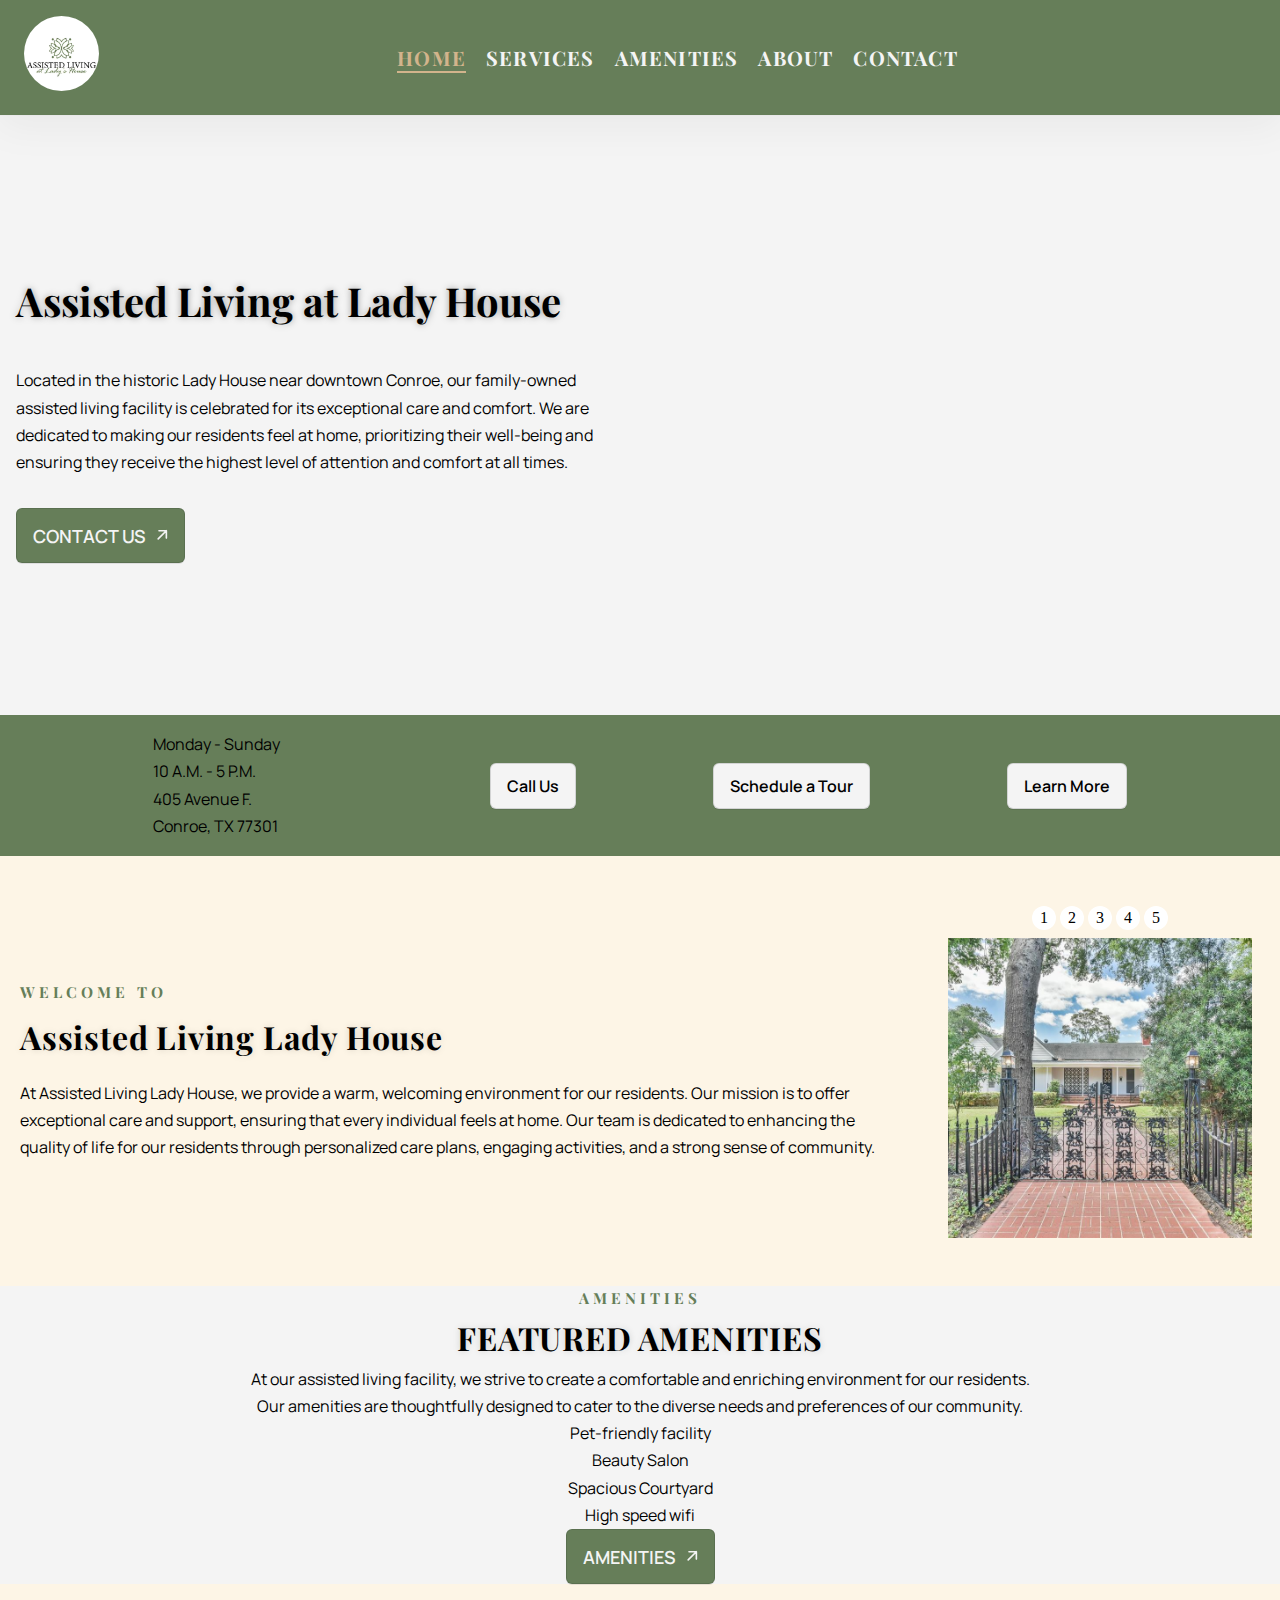
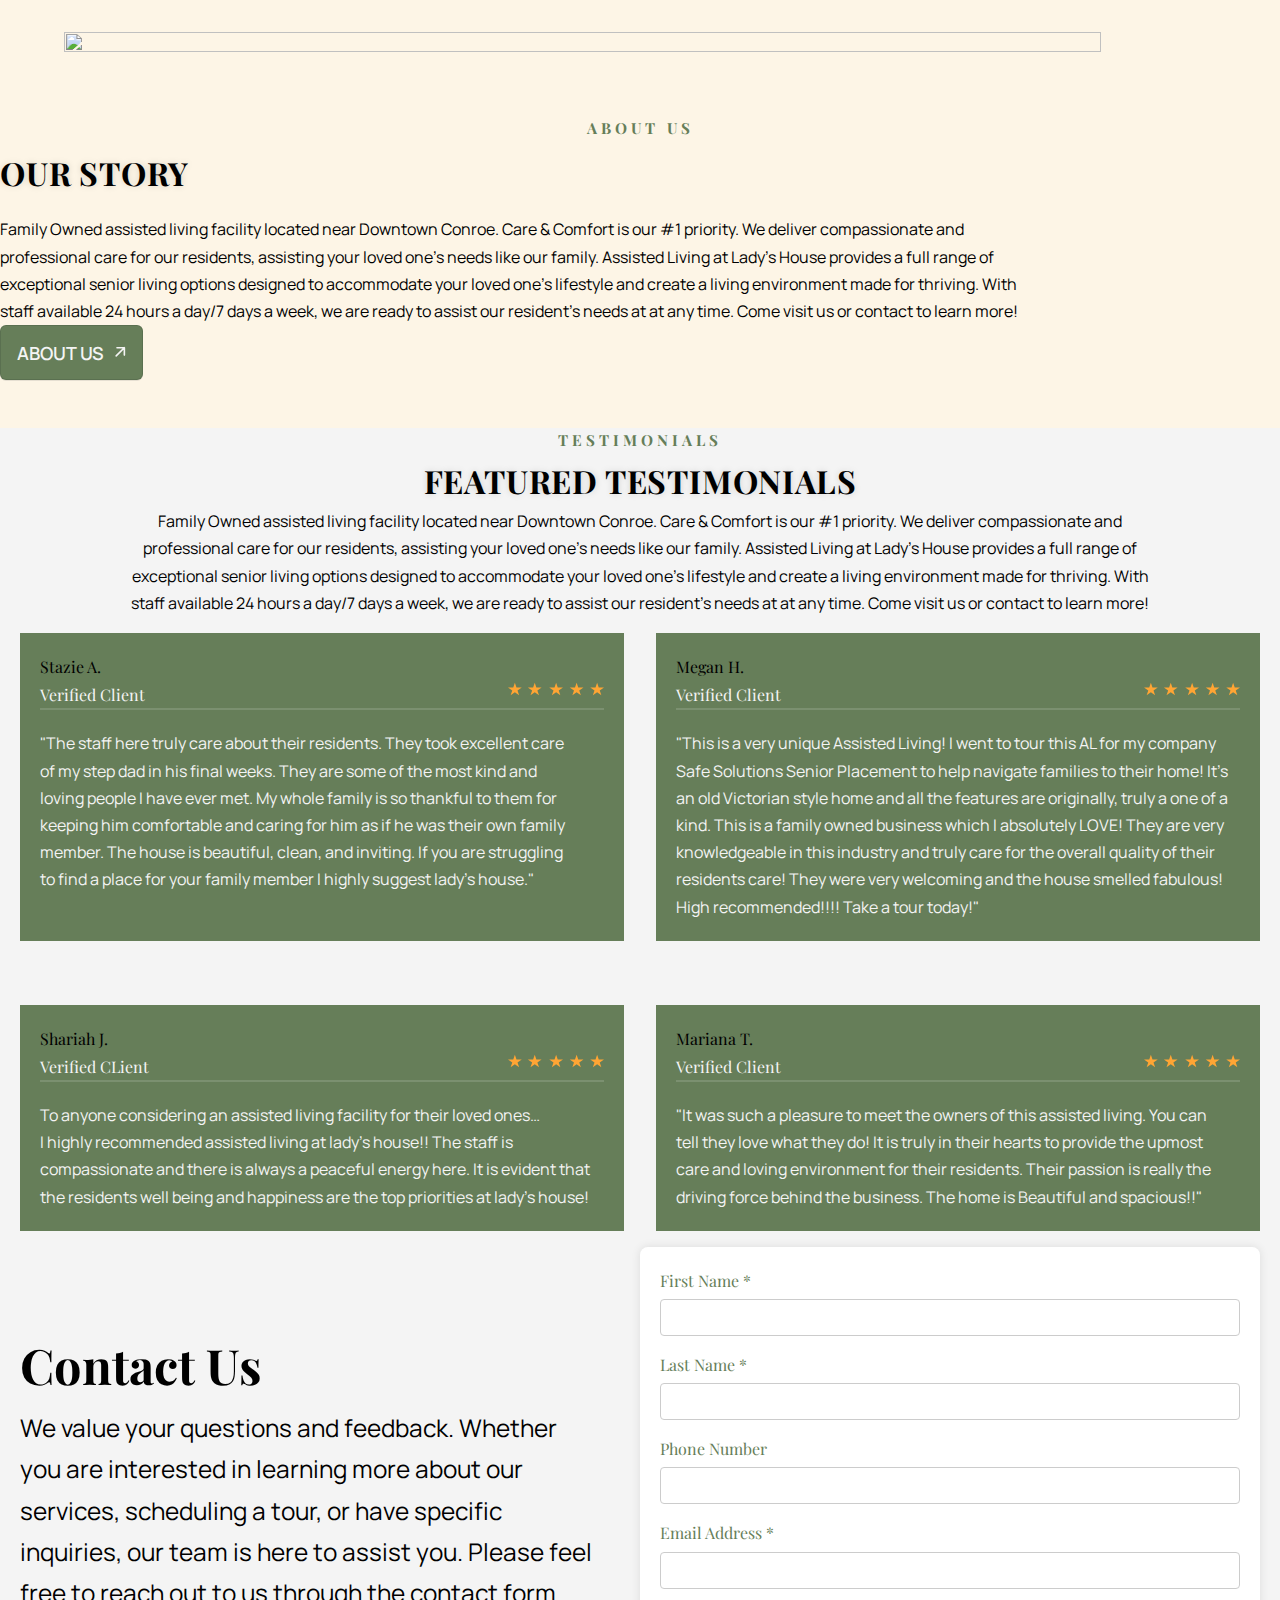
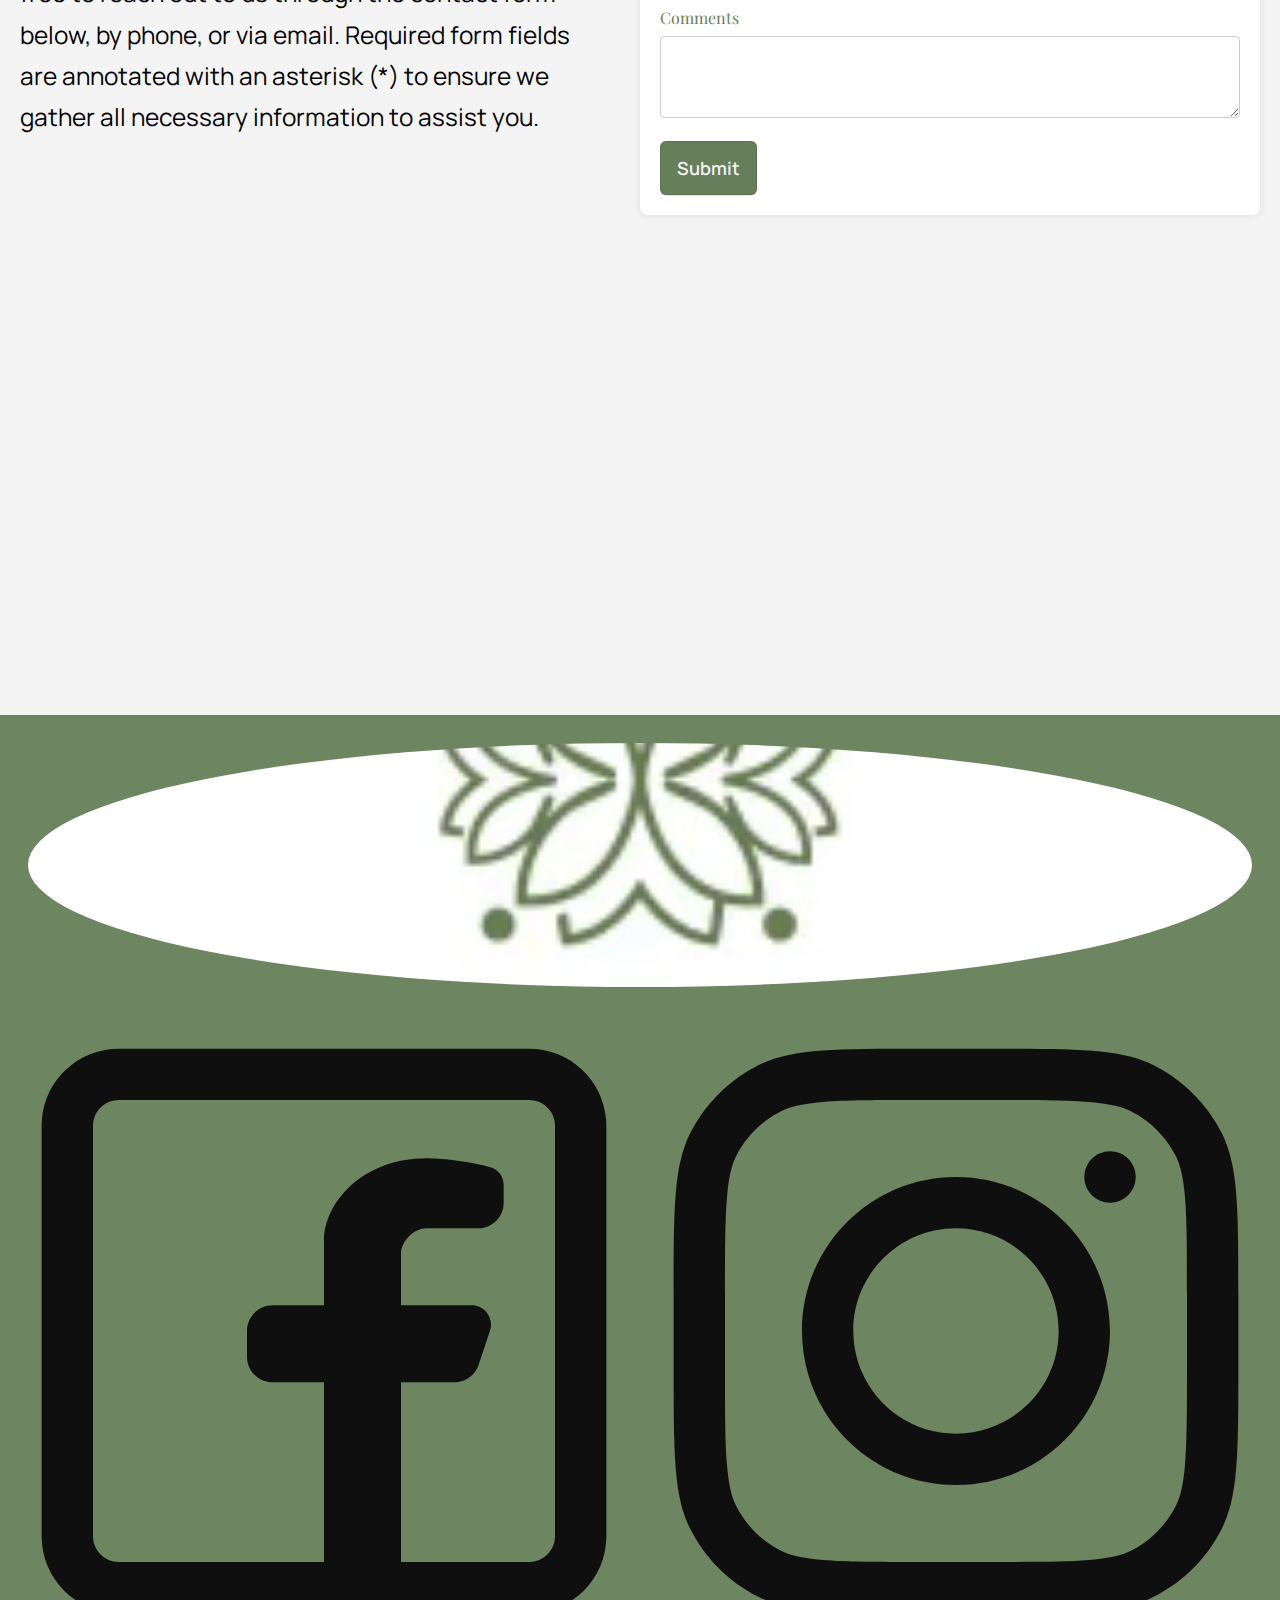
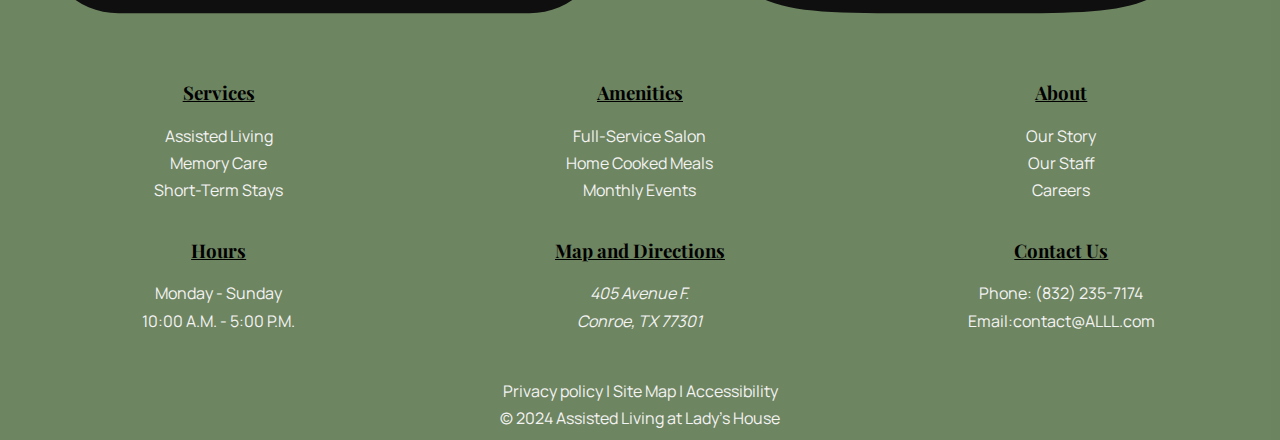
==== index.html @ 0edd3586 "Add files via upload" ====
<!DOCTYPE html>
<html lang="en">

<head>
  <meta charset="UTF-8">
  <meta name="viewport" content="width=device-width, initial-scale=1.0">
  <meta name="description" content="Family Owned assisted living facility located near Downtown Conroe. Care & Comfort is our #1 priority. We deliver compassionate and professional care for our residents, assisting your loved one’s needs like our family. Assisted Living at Lady's House provides a full range of exceptional senior living options designed to accommodate your loved one's lifestyle and create a living environment made for thriving. With staff available 24 hours a day/7 days a week, we are ready to assist our resident's needs at at any time. Come visit us or contact to learn more!">
  <link rel="preconnect" href="https://fonts.googleapis.com">
  <link rel="preconnect" href="https://fonts.gstatic.com" crossorigin>
  <link href="https://fonts.googleapis.com/css2?family=DM+Sans:ital,opsz,wght@0,9..40,100..1000;1,9..40,100..1000&family=Manrope:wght@200..800&family=Playfair+Display:ital,wght@0,400..900;1,400..900&display=swap" rel="stylesheet">
  <link rel="stylesheet" href="style.css">
  <link rel="stylesheet" href="global.css">
  <link rel="shortcut icon" href="assets/IMG_1735.ico" type="image/x-icon">
  <script src="src/script.js" defer></script>
  <title>Assisted Living Lady House</title>
</head>

<body>
  <header class="header">
    <nav class="navbar">
      <a href="#" class="nav-logo">
        <img src="assets/images/IMG_1735.png" alt="#" height="45" width="50">
      </a>
      <ul class="nav-menu">
        <li class="nav-item">
          <a href="#" class="nav-link current-link">HOME</a>
        </li>
        <li class="nav-item">
          <a href="services.html" class="nav-link">SERVICES</a>
        </li>
        <li class="nav-item">
          <a href="#" class="nav-link">AMENITIES</a>
        </li>
        <li class="nav-item">
          <a href="#" class="nav-link">ABOUT</a>
        </li>
        <li class="nav-item">
          <a href="#" class="nav-link">CONTACT</a>
        </li>
      </ul>
      <div class="button-container">
        <!-- <button class="night-mode-toggle-button" name="night mode toggle button">
          <svg width="28px" height="28px" viewBox="0 0 24 24" fill="none" xmlns="http://www.w3.org/2000/svg">
            <path class="svg-night svg-day" d="M3.32031 11.6835C3.32031 16.6541 7.34975 20.6835 12.3203 20.6835C16.1075 20.6835 19.3483 18.3443 20.6768 15.032C19.6402 15.4486 18.5059 15.6834 17.3203 15.6834C12.3497 15.6834 8.32031 11.654 8.32031 6.68342C8.32031 5.50338 8.55165 4.36259 8.96453 3.32996C5.65605 4.66028 3.32031 7.89912 3.32031 11.6835Z" stroke="#000000" stroke-width="2" stroke-linecap="round" stroke-linejoin="round" />
          </svg>
        </button> -->
        <div class="hamburger">
          <span class="bar"></span>
          <span class="bar"></span>
          <span class="bar"></span>
        </div>
      </div>
    </nav>
  </header>

  <section id="hero">
    <div class="content-container">
      <h1 class="text-shadow-drop-center">Assisted Living at Lady House</h1>
      <p>Located in the historic Lady House near downtown Conroe, our family-owned assisted living facility is celebrated for its exceptional care and comfort. We are dedicated to making our residents feel at home, prioritizing their well-being and ensuring they receive the highest level of attention and comfort at all times.</p>
      <a href="#" class="button">CONTACT US
        <svg id="arrow-up-right" width="18" height="18" viewBox="0 0 16 22" fill="none" xmlns="http://www.w3.org/2000/svg" stroke="#f4f4f4">
        <path d="M7 17L17 7M17 7H8M17 7V16" stroke="#f4f4f4" stroke-width="2" stroke-linecap="round" stroke-linejoin="round"/>
        </svg>
      </a>
    </div>
  </section>

  <div class="quick-connect">
    <ul>
      <li>
        <p>Monday - Sunday</p>
        <p>10 A.M. - 5 P.M.</p>
        <p>405 Avenue F. Conroe, TX 77301</p>
      </li>
      <li><a href="#" class="quick-connect-button">Call Us</a></li>
      <li><a href="#" class="quick-connect-button">Schedule a Tour</a></li>
      <li><a href="#" class="quick-connect-button">Learn More</a></li>
    </ul>
  </div>

  <main>

    <div class="services-section-container">

      <section class="services-section section-spacing">
        <div class="services-section-flex-container">
          <div class="flex-child">
            <div class="small-topper-left">WELCOME TO</div>
            <h1 class="heading-word-spacing">Assisted Living Lady House</h1>
            <p>At Assisted Living Lady House, we provide a warm, welcoming environment for our residents. Our mission is to offer exceptional care and support, ensuring that every individual feels at home. Our team is dedicated to enhancing the quality of life for our residents through personalized care plans, engaging activities, and a strong sense of community.</p>
          </div>
          <div class="slider">
  
            <a href="#slide-1">1</a>
            <a href="#slide-2">2</a>
            <a href="#slide-3">3</a>
            <a href="#slide-4">4</a>
            <a href="#slide-5">5</a>
          
            <div class="slides">
              <div id="slide-1">
                <img class="flex-child" src="assets/images/front-gate.png" alt="" srcset="" class="placeholder-image">
              </div>
              <div id="slide-2">
                <img class="flex-child" src="assets/images/master bed.png" alt="" srcset="" class="placeholder-image">
              
              </div>
              <div id="slide-3">
                <img class="flex-child" src="assets/images/2024-05-15 (1).jpg" alt="" srcset="" class="placeholder-image">
              </div>
              <div id="slide-4">
                <img src="assets/images/2024-05-15.jpg" alt="" srcset="">
              </div>
              <div id="slide-5">
                <img class="flex-child" src="assets/images/2024-05-15 (2).jpg" alt="" srcset="" class="placeholder-image">
              </div>
            </div>
          </div>
          
        <!-- <img class="flex-child" src="assets/images/front-gate.png" alt="" srcset="" class="placeholder-image"> -->
      </div>
      </section>

      <section class="amenities-section section-spacing">
        <!-- <img src="https://fakeimg.pl/300x200?font=bebas" alt="" srcset="" class="placeholder-image"> -->
        <h3 class="small-topper-center">AMENITIES</h3>
        <h1 class="heading-word-spacing">FEATURED AMENITIES</h1>
        <p>At our assisted living facility, we strive to create a comfortable and enriching environment for our residents. Our amenities are thoughtfully designed to cater to the diverse needs and preferences of our community.</p>
        <ul>
          <li><a href="#">Pet-friendly facility</a></li>
          <li><a href="#">Beauty Salon</a></li>
          <li><a href="#">Spacious Courtyard</a></li>
          <li><a href="#">High speed wifi</a></li>
        </ul>
        <a href="#" class="button">AMENITIES
          <svg id="arrow-up-right" width="18" height="18" viewBox="0 0 16 22" fill="none" xmlns="http://www.w3.org/2000/svg" stroke="#f4f4f4">
          <path d="M7 17L17 7M17 7H8M17 7V16" stroke="#f4f4f4" stroke-width="2" stroke-linecap="round" stroke-linejoin="round"/>
          </svg>
        </a>
      </section>

      <section class="services-section section-spacing">
        <img src="https://fakeimg.pl/300x200?font=bebas" alt="" srcset="" class="placeholder-image">
        <h3 class="small-topper-center">ABOUT US</h3>
        <h1 class="heading-word-spacing">OUR STORY</h1>
        <p class="hero-text-left">Family Owned assisted living facility located near Downtown Conroe. Care & Comfort is our #1 priority. We deliver compassionate and professional care for our residents, assisting your loved one’s needs like our family. Assisted Living at Lady's House provides a full range of exceptional senior living options designed to accommodate your loved one's lifestyle and create a living environment made for thriving. With staff available 24 hours a day/7 days a week, we are ready to assist our resident's needs at at any time. Come visit us or contact to learn more!</p>
        <a href="#" class="button">ABOUT US
          <svg id="arrow-up-right" width="18" height="18" viewBox="0 0 16 22" fill="none" xmlns="http://www.w3.org/2000/svg" stroke="#f4f4f4">
          <path d="M7 17L17 7M17 7H8M17 7V16" stroke="#f4f4f4" stroke-width="2" stroke-linecap="round" stroke-linejoin="round"/>
          </svg>
        </a>
      </section>

      <section class="testimonial-section section-spacing">
        <h3 class="small-topper-center">TESTIMONIALS</h3>
        <h1 class="heading-word-spacing">FEATURED TESTIMONIALS</h1>
        <p class="hero-text-left">Family Owned assisted living facility located near Downtown Conroe. Care & Comfort is our #1 priority. We deliver compassionate and professional care for our residents, assisting your loved one’s needs like our family. Assisted Living at Lady's House provides a full range of exceptional senior living options designed to accommodate your loved one's lifestyle and create a living environment made for thriving. With staff available 24 hours a day/7 days a week, we are ready to assist our resident's needs at at any time. Come visit us or contact to learn more!</p>

        <div class="testimonial-card-container">

          <div class="testimonial-card">
            <span class="name">Stazie A.</span>
            <div class="member-score">
              <span class="member">Verified Client</span>
              <svg class="five-stars" xmlns="http://www.w3.org/2000/svg" viewBox="0 0 89 11.71" height="16" width="96" fill="#ffa534">

                <polygon class="cls-1" points="6.37 0 7.88 4.47 12.75 4.47 8.81 7.23 10.31 11.71 6.37 8.94 2.43 11.71 3.94 7.23 0 4.47 4.87 4.47 6.37 0" />
                <polygon class="cls-1" points="82.62 0 84.13 4.47 89 4.47 85.06 7.23 86.56 11.71 82.62 8.94 78.68 11.71 80.19 7.23 76.25 4.47 81.12 4.47 82.62 0" />
                <polygon class="cls-1" points="63.62 0 65.12 4.47 69.99 4.47 66.05 7.23 67.56 11.71 63.62 8.94 59.68 11.71 61.18 7.23 57.24 4.47 62.11 4.47 63.62 0" />
                <polygon class="cls-1" points="44.61 0 46.12 4.47 50.98 4.47 47.05 7.23 48.55 11.71 44.61 8.94 40.67 11.71 42.18 7.23 38.24 4.47 43.11 4.47 44.61 0" />
                <polygon class="cls-1" points="24.8 0 26.3 4.47 31.17 4.47 27.23 7.23 28.74 11.71 24.8 8.94 20.86 11.71 22.36 7.23 18.43 4.47 23.29 4.47 24.8 0" />
              </svg>
            </div>
            <p class="testimonial">"The staff here truly care about their residents. They took excellent care of my step dad in his final weeks. They are some of the most kind and loving people I have ever met. My whole family is so thankful to them for keeping him comfortable and caring for him as if he was their own family member. The house is beautiful, clean, and inviting. If you are struggling to find a place for your family member I highly suggest lady’s house."</p>
          </div>

          <div class="testimonial-card">
            <span class="name">Megan H.</span>
            <div class="member-score">
              <span class="member">Verified Client</span>
              <svg class="five-stars" xmlns="http://www.w3.org/2000/svg" viewBox="0 0 89 11.71" height="16" width="96" fill="#ffa534">

                <polygon class="cls-1" points="6.37 0 7.88 4.47 12.75 4.47 8.81 7.23 10.31 11.71 6.37 8.94 2.43 11.71 3.94 7.23 0 4.47 4.87 4.47 6.37 0" />
                <polygon class="cls-1" points="82.62 0 84.13 4.47 89 4.47 85.06 7.23 86.56 11.71 82.62 8.94 78.68 11.71 80.19 7.23 76.25 4.47 81.12 4.47 82.62 0" />
                <polygon class="cls-1" points="63.62 0 65.12 4.47 69.99 4.47 66.05 7.23 67.56 11.71 63.62 8.94 59.68 11.71 61.18 7.23 57.24 4.47 62.11 4.47 63.62 0" />
                <polygon class="cls-1" points="44.61 0 46.12 4.47 50.98 4.47 47.05 7.23 48.55 11.71 44.61 8.94 40.67 11.71 42.18 7.23 38.24 4.47 43.11 4.47 44.61 0" />
                <polygon class="cls-1" points="24.8 0 26.3 4.47 31.17 4.47 27.23 7.23 28.74 11.71 24.8 8.94 20.86 11.71 22.36 7.23 18.43 4.47 23.29 4.47 24.8 0" />
              </svg>
            </div>
            <p class="testimonial">"This is a very unique Assisted Living! I went to tour this AL for my company Safe Solutions Senior Placement to help navigate families to their home! It's an old Victorian style home and all the features are originally, truly a one of a kind. This is a family owned business which I absolutely LOVE! They are very knowledgeable in this industry and truly care for the overall quality of their residents care! They were very welcoming and the house smelled fabulous! High recommended!!!! Take a tour today!"</p>
          </div>

          <div class="testimonial-card">
            <span class="name">Shariah J.</span>
            <div class="member-score">
              <span class="member">Verified CLient</span>
              <svg class="five-stars" xmlns="http://www.w3.org/2000/svg" viewBox="0 0 89 11.71" height="16" width="96" fill="#ffa534">

                <polygon class="cls-1" points="6.37 0 7.88 4.47 12.75 4.47 8.81 7.23 10.31 11.71 6.37 8.94 2.43 11.71 3.94 7.23 0 4.47 4.87 4.47 6.37 0" />
                <polygon class="cls-1" points="82.62 0 84.13 4.47 89 4.47 85.06 7.23 86.56 11.71 82.62 8.94 78.68 11.71 80.19 7.23 76.25 4.47 81.12 4.47 82.62 0" />
                <polygon class="cls-1" points="63.62 0 65.12 4.47 69.99 4.47 66.05 7.23 67.56 11.71 63.62 8.94 59.68 11.71 61.18 7.23 57.24 4.47 62.11 4.47 63.62 0" />
                <polygon class="cls-1" points="44.61 0 46.12 4.47 50.98 4.47 47.05 7.23 48.55 11.71 44.61 8.94 40.67 11.71 42.18 7.23 38.24 4.47 43.11 4.47 44.61 0" />
                <polygon class="cls-1" points="24.8 0 26.3 4.47 31.17 4.47 27.23 7.23 28.74 11.71 24.8 8.94 20.86 11.71 22.36 7.23 18.43 4.47 23.29 4.47 24.8 0" />
              </svg>
            </div>
            <p class="testimonial">To anyone considering an assisted living facility for their loved ones… I highly recommended assisted living at lady’s house!! The staff is compassionate and there is always a peaceful energy here. It is evident that the residents well being and happiness are the top priorities at lady’s house!</p>
          </div>

          <div class="testimonial-card">
            <span class="name">Mariana T.</span>
            <div class="member-score">
              <span class="member">Verified Client</span>
              <svg class="five-stars" xmlns="http://www.w3.org/2000/svg" viewBox="0 0 89 11.71" height="16" width="96" fill="#ffa534">

                <polygon class="cls-1" points="6.37 0 7.88 4.47 12.75 4.47 8.81 7.23 10.31 11.71 6.37 8.94 2.43 11.71 3.94 7.23 0 4.47 4.87 4.47 6.37 0" />
                <polygon class="cls-1" points="82.62 0 84.13 4.47 89 4.47 85.06 7.23 86.56 11.71 82.62 8.94 78.68 11.71 80.19 7.23 76.25 4.47 81.12 4.47 82.62 0" />
                <polygon class="cls-1" points="63.62 0 65.12 4.47 69.99 4.47 66.05 7.23 67.56 11.71 63.62 8.94 59.68 11.71 61.18 7.23 57.24 4.47 62.11 4.47 63.62 0" />
                <polygon class="cls-1" points="44.61 0 46.12 4.47 50.98 4.47 47.05 7.23 48.55 11.71 44.61 8.94 40.67 11.71 42.18 7.23 38.24 4.47 43.11 4.47 44.61 0" />
                <polygon class="cls-1" points="24.8 0 26.3 4.47 31.17 4.47 27.23 7.23 28.74 11.71 24.8 8.94 20.86 11.71 22.36 7.23 18.43 4.47 23.29 4.47 24.8 0" />
              </svg>
            </div>
            <p class="testimonial">"It was such a pleasure to meet the owners of this assisted living. You can tell they love what they do! It is truly in their hearts to provide the upmost care and loving environment for their residents. Their passion is really the driving force behind the business. The home is Beautiful and spacious!!"</p>
          </div>

        </div>

      </section>

    </div>

    <div class="form-container">
      <section>
        <h1>Contact Us</h1>
        <p>We value your questions and feedback. Whether you are interested in learning more about our services, scheduling a tour, or have specific inquiries, our team is here to assist you. Please feel free to reach out to us through the contact form below, by phone, or via email. Required form fields are annotated with an asterisk (*) to ensure we gather all necessary information to assist you.</p>
      </section>
      </section>
      <form class="responsive-form" action="https://formsubmit.co/allhtx23@gmail.com" method="POST">
        <div class="form-group">
          <label for="first-name">First Name *</label>
          <input type="text" id="first-name" name="first-name" required>
        </div>
        <div class="form-group">
          <label for="last-name">Last Name *</label>
          <input type="text" id="last-name" name="last-name" required>
        </div>
        <div class="form-group">
          <label for="phone">Phone Number</label>
          <input type="tel" id="phone" name="phone">
        </div>
        <div class="form-group">
          <label for="email">Email Address *</label>
          <input type="email" id="email" name="email" required>
        </div>
        <div class="form-group">
          <label for="comments">Comments</label>
          <textarea id="comments" name="comments" rows="4"></textarea>
        </div>
        <button type="submit" class="button">Submit</button>
      </form>
    </div>

    <iframe src="https://www.google.com/maps/embed?pb=!1m18!1m12!1m3!1d3444.493459348981!2d-95.45412232443613!3d30.308478874791774!2m3!1f0!2f0!3f0!3m2!1i1024!2i768!4f13.1!3m3!1m2!1s0x86473908b0d70925%3A0xa80525f96563a022!2sAssisted%20Living%20at%20Lady&#39;s%20House!5e0!3m2!1sen!2sus!4v1715934668899!5m2!1sen!2sus" height="300" style="border:0;" allowfullscreen="" loading="lazy" referrerpolicy="no-referrer-when-downgrade" title="Location of Assisted Living at Lady's House"></iframe>

  </main>

  <footer>
    <img class="footer-img" src="assets/svg/IMG_1735.svg" alt="#">
    <div class="social-media-container">
      <ul>
        <li>
          <a href="https://www.facebook.com/profile.php?id=61551203917681">
            <img src="assets/svg/facebook.svg" width="50" alt="Facebook logo">
          </a>
        </li>
        <li>
          <a href="https://www.instagram.com/ladyshouse.tx/">
            <img src="assets/svg/instagram.svg" alt="Twitter logo" width="50">
          </a>
        </li>
      </ul>
    </div>

    <div class="footer-section-container">

      <section class="footer-section">
        <h3>Services</h3>
        <a href="#">Assisted Living</a>
        <a href="#">Memory Care</a>
        <a href="#">Short-Term Stays</a>
      </section>

      <section class="footer-section">
        <h3>Amenities</h3>
        <a href="#">Full-Service Salon</a>
        <a href="#">Home Cooked Meals</a>
        <a href="#">Monthly Events</a>
      </section>

      <section class="footer-section">
        <h3>About</h3>
        <a href="#">Our Story</a>
        <a href="#">Our Staff</a>
        <a href="#">Careers</a>
      </section>

      <section class="footer-section hours">
        <h3>Hours</h3>
        <p>Monday - Sunday</p>
        <p>10:00 A.M. - 5:00 P.M.</p>
      </section>

      <section class="footer-section">
        <h3><a href="https://www.google.com/maps?q=30.312231549598465, -95.45764651727825" class="map-and-directions" target="_blank">Map and Directions</a></h3>
        <address>
          405 Avenue F.<br>
          Conroe, TX 77301
        </address>
      </section>

      <section class="footer-section">
        <h3>Contact Us</h3>
        <a href="tel:832-235-7174">Phone: (832) 235-7174</a>
        <a href="mailto:contact@assistedlivingladyhouse.com"> Email:contact@ALLL.com</a>
      </section>

    </div>

    <div class="footer-bottom-container">

      <div class="copyright-container">
        <span>
          <a href="#">Privacy policy |</a>
          <a href="#">Site Map |</a>
          <a href="#">Accessibility</a>
        </span>
        <span class="copyright">&copy; 2024 Assisted Living at Lady's House</span>
      </div>
    </div>
  </footer>

</body>

</html>
---- style.css ----
/* root */
:root {
  --wht: #f4f4f4;
  --light-black: rgba(0, 0, 0, 0.75); 

  --lady-house-green: rgb(102, 126, 89);

  --plum: rgb(102, 89, 115, 0.9);

  --tan: #FDF5E6;

  --heading-font: "Playfair Display", serif;
  --body-font: "Manrope", sans-serif;

  --box-shadow-minimal: rgba(0, 0, 0, 0.1) 0px 4px 12px;

  --box-shadow-prominent: rgba(0, 0, 0, 0.16) 0px 10px 36px 0px, rgba(0, 0, 0, 0.06) 0px 0px 0px 1px;

  --section-padding: 5rem 1;
}

html {
  background-color: var(--wht);
  width: 100%;
  scroll-behavior: smooth;
}

*, 
*::before,
*::after {
  box-sizing: border-box;
  margin: 0;
  padding: 0;
}

body {
  text-wrap: balance;
  width: 100%;
}

html,
body {
  overflow-x: hidden;
  line-height: 1.7;
  width: 100%;
}

main {
  /* padding: 0 1rem 1rem 1rem; */
}

header,
footer {
  background-color: var(--lady-house-green);
  width: 100%;
}

footer {
  background-color: rgba(102, 126, 89, 0.95);
}

h1,
h2,
h3 {
  font-family: var(--heading-font);
}

li {
  list-style: none;
}

p {
  font-family: var(--body-font);
}

a {
  text-decoration: none;
  cursor: pointer;
}

header {
  box-shadow: var(--box-shadow-prominent);
}

button {
  all: unset;
}

path {
  stroke: var(--wht);
}

/* .blur {
  filter: blur(0.75rem);
} */

.section-spacing{
  /* margin: 6rem 0; */
}

.remove-scroll {
  overflow: hidden;
}

/* ---------- navbar ---------- */

.navbar {
  display: flex;
  justify-content: space-between;
  align-items: center;
  padding: 1rem 1.5rem;
}

.hamburger {
  display: none;
}

.bar {
  display: block;
  width: 30px;
  height: 4px;
  margin: 5px auto;
  -webkit-transition: all 0.3s ease-in-out;
  transition: all 0.3s ease-in-out;
  background-color: var(--wht);
}

.nav-menu {
  display: flex;
  justify-content: space-around;
  align-items: center;
  gap: 1.25rem;
}

.nav-logo img {
  border-radius: 50%;
  height: 75px;
  width: 75px;
}

.nav-item {
  font-family: var(--heading-font);
  font-size: 1.25rem;
}

.nav-link {
  font-weight: 700;
  color: var(--wht);
  letter-spacing: .075rem;
}

.nav-link:hover {
  color: #d2b48c;
  border-bottom: 2px solid tan;
}

.current-link {
  color: tan;
  border-bottom: 2px solid tan;
}

.button-container {
  display: flex;
  flex-wrap: wrap;
  gap: 1rem;
}

/* ---------- hero section ---------- */
#hero {
  background-image: url(assets/gif.gif);
  background-size: cover;
  background-repeat: no-repeat;
}

.content-container {
  background-color: rgba(244, 244, 244, 0.7);
  height: 100%;
  display: flex;
  flex-direction: column;
  justify-content: center;
  gap: 2rem;
  padding: 4rem 1rem;
}

.content-container h1 {
  font-size: clamp(2.5rem, 2.913rem + 0.4348vw, 2rem);
  max-width: 40ch;
  text-shadow: 0px 0px 7px rgba(0, 0, 0, 0.35);
}

.content-container p {
  max-width: 65ch;
}


/* ---------- quick connect ---------- */
.quick-connect {
  width: 100%;
}

.quick-connect ul {
  background-color: var(--lady-house-green);
  padding: 1rem;
  display: flex;
  justify-content: space-evenly;
  align-items: center;
}

.quick-connect p {
  /* color: var(--wht); */
  max-width: 20ch;
}

/* --------- services section ---------- */

.services-section {
  /* margin: 10rem 0; */
  /* padding: 0 1rem; */
  /* text-align: center; */
  /* background: linear-gradient(0deg, rgba(255,244,224,1) 0%, rgba(250,250,250,1) 100%); */
  background-color: var(--tan);
  padding: 3rem 0;
}


.services-section img {
  max-height: 300px;
  width: 90%;
  max-width: 95%;
  /* box-shadow: var(--box-shadow-prominent); */
  /* box-shadow: rgba(0, 0, 0, 0.75) 0px 25px 50px -12px; */
}

.placeholder-image {
  display: block;
  margin: 0 auto;
  padding-bottom: 3.5rem;
}

.services-section-flex-container {
  display: flex;
  flex-direction: column;
  align-items: center;
  justify-content: space-between;
  gap: 1.5rem; 
  padding: 0 1.25rem;
}

.flex-child {
  flex: 1;
}

.services-section h1 {
  /* text-align: center; */
  margin: 0.25rem 0 1rem 0;
}




.services-section ul {
  font-family: var(--body-font);
  text-decoration: none;
}

.services-section a:visited,
.amenities-section a:visited {
  /* color: inherit; */
}

/* ---------- amenities section --------- */

.amenities-section {
  padding: 0 1.25rem;
  text-align: center;
}

.amenities-section ul {
  font-family: var(--body-font);
}

.amenities-section li a {
  color: black;
}

/* ---------- testimonial section ---------- */
.testimonial-section {
  text-align: center;
  padding: 0 1.25rem;
}

.testimonial-card-container {
  display: grid;
  grid-template-columns: repeat(2, 1fr);
  grid-template-rows: auto;
  gap: 2rem;
}

/* ---------- button styles ----------*/

.button {
  appearance: none;
  background-color: var(--lady-house-green);
  border: 1px solid rgba(27, 31, 35, 0.15);
  border-radius: 6px;
  box-shadow: rgba(27, 31, 35, 0.1) 0 1px 0;
  box-sizing: border-box;
  color: var(--wht);
  cursor: pointer;
  display: inline-block;
  font-family: var(--body-font);
  font-weight: 600;
  font-size: 18px;
  line-height: 20px;
  padding: 1rem;
  position: relative;
  text-align: center;
  text-decoration: none;
  user-select: none;
  -webkit-user-select: none;
  touch-action: manipulation;
  vertical-align: middle;
  white-space: nowrap;
  max-width: fit-content;
}

.quick-connect-button {
  appearance: none;
  background-color: var(--wht);
  border: 1px solid rgba(27, 31, 35, 0.15);
  border-radius: 6px;
  box-shadow: rgba(27, 31, 35, 0.1) 0 1px 0;
  box-sizing: border-box;
  color: black;
  cursor: pointer;
  display: inline-block;
  font-family: var(--body-font);
  font-weight: 600;
  line-height: 20px;
  padding: 0.75rem 1rem;
  position: relative;
  text-align: center;
  text-decoration: none;
  user-select: none;
  -webkit-user-select: none;
  touch-action: manipulation;
  vertical-align: middle;
  white-space: nowrap;
  max-width: fit-content;
}

.button:focus:not(:focus-visible):not(.focus-visible) {
  box-shadow: none;
  outline: none;
}

.button:hover {
  background-color: var(--lady-house-green);
}

.button:focus {
  box-shadow: rgba(46, 164, 79, 0.4) 0 0 0 3px;
  outline: none;
}

.button:disabled {
  background-color: #94d3a2;
  border-color: rgba(27, 31, 35, 0.1);
  color: rgba(255, 255, 255, 0.8);
  cursor: default;
}

.button:active {
  background-color: #298e46;
  box-shadow: rgba(20, 70, 32, 0.2) 0 1px 0 inset;
}

.heading-word-spacing {
  letter-spacing: 0.05rem;
  text-shadow: 0px 0px 7px rgba(0, 0, 0, 0.15);
}

/* ----------testimonial card ---------- */

.testimonial-card {
  background-repeat: repeat;
  color: var(--wht);
  background-color: var(--lady-house-green);
  padding: 1.25rem;
  margin: 1rem 0;
  text-align: left;
}

.member-score {
  display: flex;
  justify-content: space-between;
  margin-bottom: 1.25rem;
  border-bottom: 2px solid rgba(245, 245, 245, 0.15);
}

.name,
.testimonial-card span {
  font-family: var(--heading-font);
}

.name {
  color: black;
}

.member {
  color: var(--wht);
}

/* ---------- form ---------- */

.form-container {
  display: flex;
  justify-content: space-evenly;
  flex-wrap: wrap;
  align-items: center;
  padding: 0 1.25rem;
  gap: 2.5em;
}

.form-container section {
  flex: 1;
  font-size: clamp(1rem, 0.8261rem + 0.8696vw, 2rem);
}

.responsive-form {
  flex: 1;
  background: white;
  padding: 20px;
  border-radius: 8px;
  box-shadow: 0 0 10px rgba(0, 0, 0, 0.1);
}

.form-group {
  margin-bottom: 15px;
}

label {
  display: block;
  margin-bottom: 5px;
  color: rgb(102, 126, 89);
  font-family: var(--heading-font);
}

input,
textarea {
  width: 100%;
  padding: 10px;
  border: 1px solid #ccc;
  border-radius: 4px;
}

input:focus,
textarea:focus {
  border-color: rgb(102, 126, 89);
  outline: none;
}

button:hover {
  background-color: rgb(92, 116, 79);
}

/* --------- footer ---------- */

.footer-img {
  max-width: auto;
  height: 300px;
  padding: 1.75rem;
  display: block;
  margin: 0 auto;
  border-radius: 50%;
}

footer h3 {
  text-decoration: underline;
  margin: 0.75em 0;
}

.small-topper-left {
  color: var(--lady-house-green);
  text-align: left;
  font-size: .95rem;
  letter-spacing: 0.25rem;
  font-weight: 700;
  font-family: var(--heading-font);
}

.small-topper-center {
  color: var(--lady-house-green);
  text-align: center;
  font-size: .95rem;
  letter-spacing: 0.25rem;
  font-weight: 700;
}

footer {
  overflow: hidden;
}

footer ul {
  display: flex;
  justify-content: center;
  align-items: center;
  gap: 1rem;
}

footer li {
  display: inline;
}

footer a {
  font-family: var(--body-font);
  color: var(--wht);
  /* margin: .5em 0; */
}

.footer-section {
  display: flex;
  flex-direction: column;
  /* margin-top: .5rem; */
}

.hours p {
  color: var(--wht);
}

.map-and-directions {
  font-weight: bold;
  color: black;
  font-family: var(--heading-font);
}

a[href^="tel:"],
a[href^="mailto:"] {
  color: var(--wht);
}

footer > * {
  padding: 0.5rem 1rem;
  /* text-align: left; */
}

address {
  font-family: var(--body-font);
  color: var(--wht);
}

address > * {
  /* line-height: 2rem; */
  color: var(--wht);
  font-style: normal;
}

address h3 {
  color: black;
}

address a:hover {
  border-bottom: 2px solid var(--wht);
}

address span {
  font-family: var(--body-font);
  color: var(--wht);
}

address a {
  color: var(--wht);
}

.copyright-container {
  display: flex;
  flex-direction: column;
  color: var(--wht);
  font-family: var(--body-font);
}

iframe {
  display: block;
  width: 100%;
  margin: 0 auto;
}

.copyright-container {
  text-align: center;
}


.slider {
  width: 320px;
  text-align: center;
  overflow: hidden;
}

.slider a {
  color: black;
}

.slides {
  display: flex;
  
  overflow-x: auto;
  scroll-snap-type: x mandatory;
  
  
  
  scroll-behavior: smooth;
  -webkit-overflow-scrolling: touch;
  
  /*
  scroll-snap-points-x: repeat(300px);
  scroll-snap-type: mandatory;
  */
}
.slides::-webkit-scrollbar {
  width: 10px;
  height: 10px;
}
.slides::-webkit-scrollbar-thumb {
  background: black;
  border-radius: 10px;
}
.slides::-webkit-scrollbar-track {
  background: transparent;
}
.slides > div {
  scroll-snap-align: start;
  flex-shrink: 0;
  width: 320px;
  height: 300px;
  margin-right: 50px;
  border-radius: 10px;
  transform-origin: center center;
  transform: scale(1);
  transition: transform 0.5s;
  position: relative;
  
  display: flex;
  justify-content: center;
  align-items: center;
  font-size: 100px;
}

img {
  object-fit: cover;
  /* position: absolute; */
  top: 0;
  left: 0;
  width: 100%;
  height: 100%;
}

.slider > a {
  display: inline-flex;
  width: 1.5rem;
  height: 1.5rem;
  background: white;
  text-decoration: none;
  align-items: center;
  justify-content: center;
  border-radius: 50%;
  margin: 0 0 0.5rem 0;
  position: relative;
}
.slider > a:active {
  top: 1px;
}
.slider > a:focus {
  background: #000;
}



/* --------------- MEDIA QUERIES --------------- */

/* 769PX OR LESS **MOBILE** */

@media screen and (max-width: 500px) {
  header {
    position: sticky;
    top: 0;
    width: 100%;
    z-index: 999;
  }

  .hero-container {
    flex-direction: column;
  }

  .programs-grid {
    grid-template-columns: 1fr;
  }

  .services-content ul {
    display: flex;
    flex-wrap: wrap;
    flex-direction: column;
  }

  .services-section-flex-container {
    flex-direction: column;
  }

  .services-section img {
    height: 300px;
  }

  .nav-menu {
    position: fixed;
    left: -100%;
    top: 5rem;
    flex-direction: column;
    width: 100%;
    text-align: center;
    transition: 0.3s;
  }

  .nav-menu.active {
    left: 0;
    top: 7rem;
    position: absolute;
    background-color: var(--lady-house-green);
    height: 100vh;
  }

  .nav-item {
    margin: 2rem 0;
  }

  .hamburger {
    display: block;
    cursor: pointer;
  }

  .navigation-button-container {
    display: flex;
    flex-direction: row;
    gap: 1rem;
  }

  .hamburger.active .bar:nth-child(2) {
    opacity: 0;
  }

  .hamburger.active .bar:nth-child(1) {
    transform: translateY(10px) rotate(45deg);
  }

  .hamburger.active .bar:nth-child(3) {
    transform: translateY(-8px) rotate(-45deg);
  }

  .quick-connect ul {
    flex-direction: column;
    flex-wrap: wrap;
    justify-content: center;
    gap: 1rem;
    text-align: center;
  }

  .testimonial-card-container {
    grid-template-columns: 1fr;
    gap: 1rem;
    place-items: center;
  }

  .responsive-form {
    padding: 15px;
    width: 100%;
  }

  .form-container {
    flex-direction: column;
  }

  .nav-menu {
    gap: 0;
  }
}

/* Tablets (770px to 1024px) */
@media screen and (min-width: 770px) and (max-width: 1024px) {
  /* .services-section img {
    max-width: 769px;
  } */
}

/* Small desktops and laptops (1025px to 1440px) */
@media screen and (min-width: 1025px) and (max-width: 1440px) {
  /* Your CSS for small desktops and laptops here */
}

/* Large desktops and laptops (1441px and up) */
@media screen and (min-width: 1441px) {
  /* Your CSS for large desktops and laptops here */
  .services-section img {
  max-height: 500px; 
  max-width: 330px; 
  }
}

/* 769PX OR MORE **DESKTOP** */
@media screen and (min-width: 769px) {

  #hero {
    height: 600px; /* temp for now --> try to get desired height without hard coding */
  }

  .services-section-flex-container {
    flex-direction: row;
  }

  .footer-section-container {
    display: grid;
    grid-template-columns: repeat(3, 1fr);
    grid-template-rows: repeat(2, 1fr);
    gap: 1rem;
    text-align: center;
  }

  iframe {
    height: 500px;
  }

  .footer-bottom-container {
    display: flex;
    justify-content: space-around;
    flex-wrap: wrap;
    gap: 1rem;
  }
}
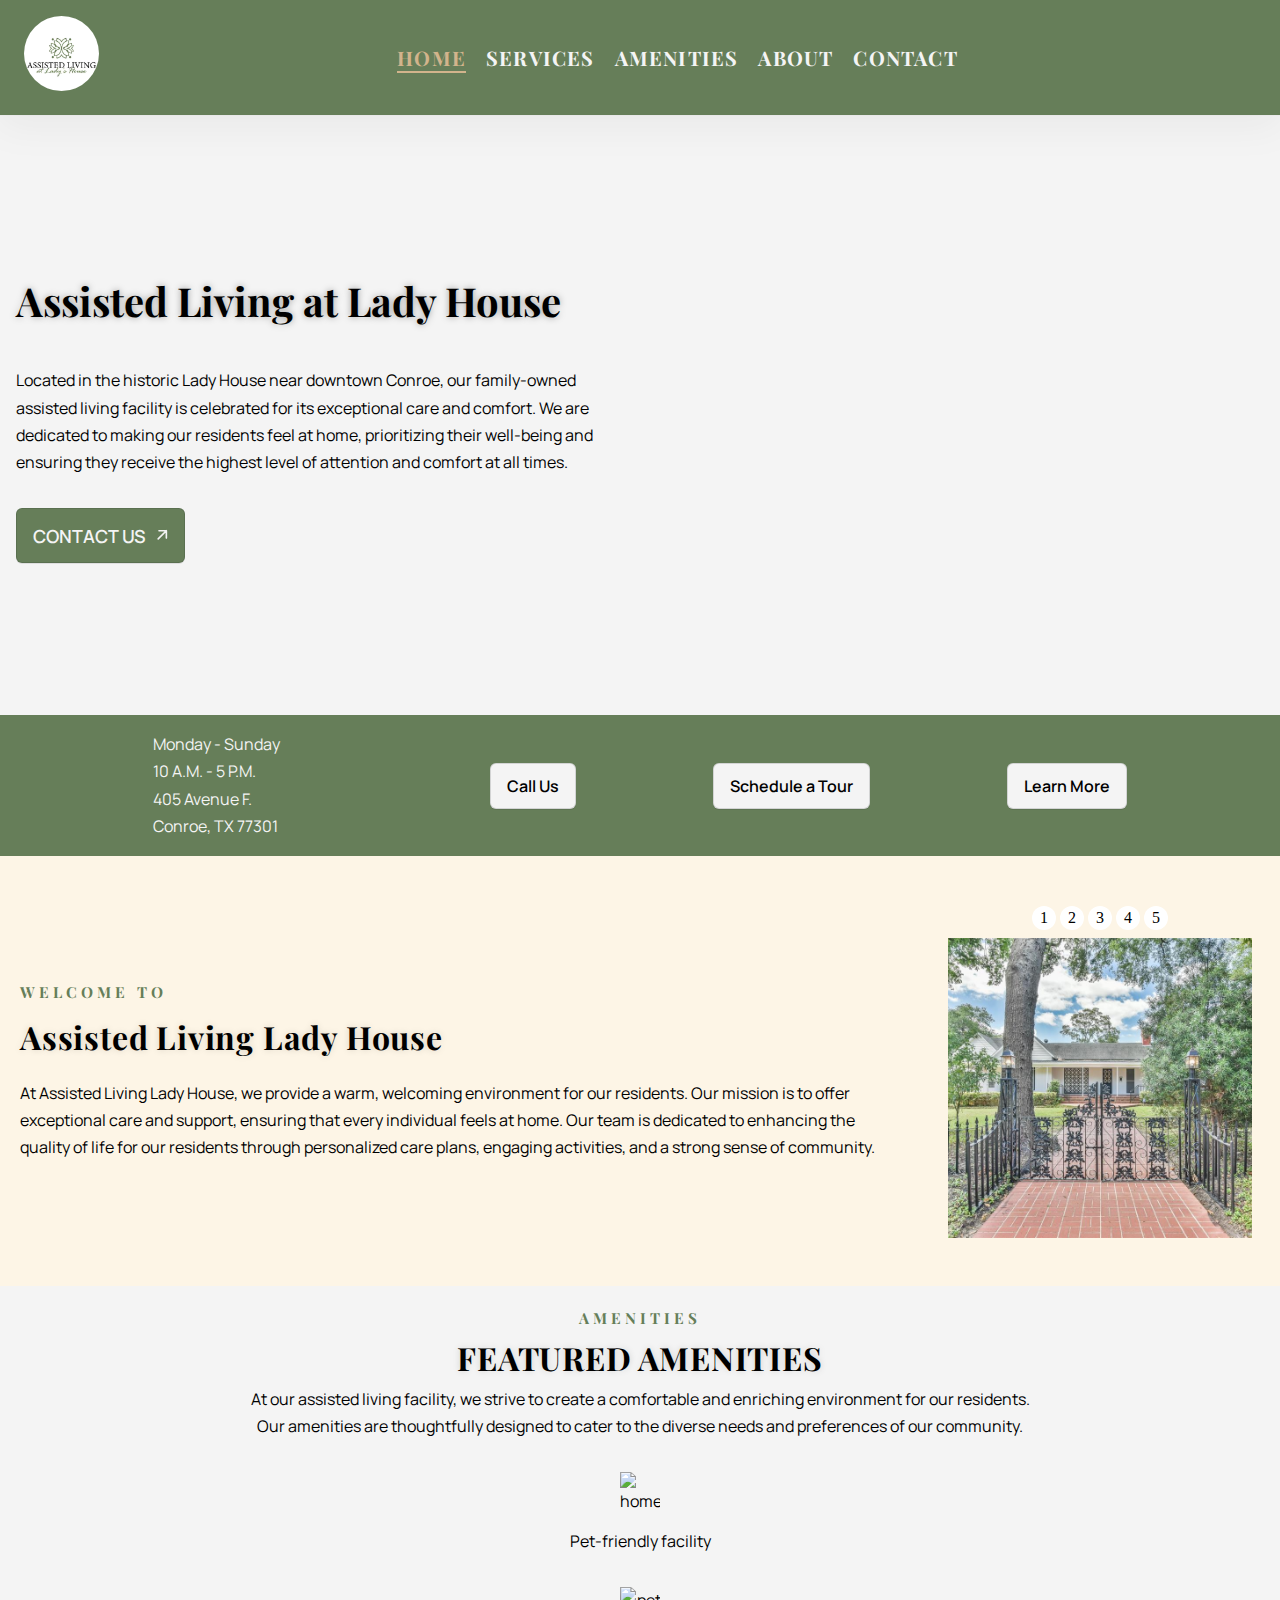
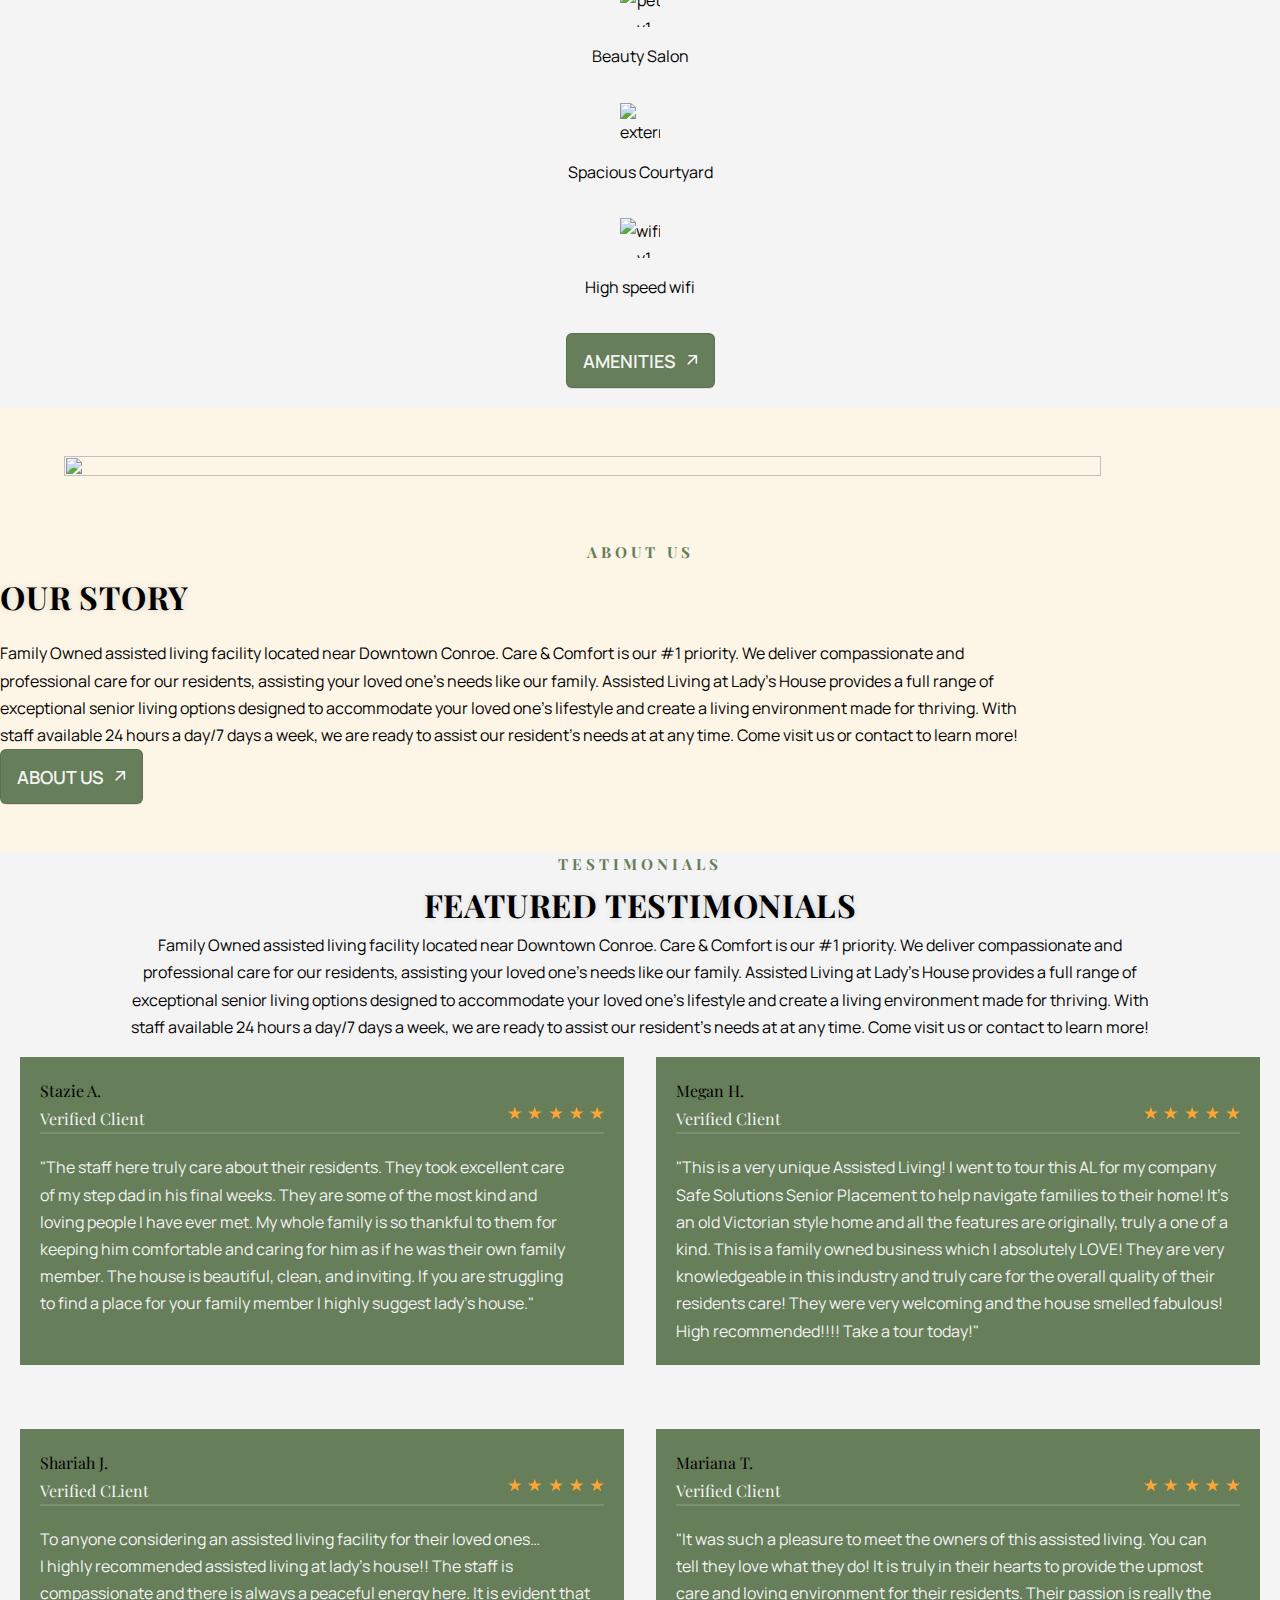
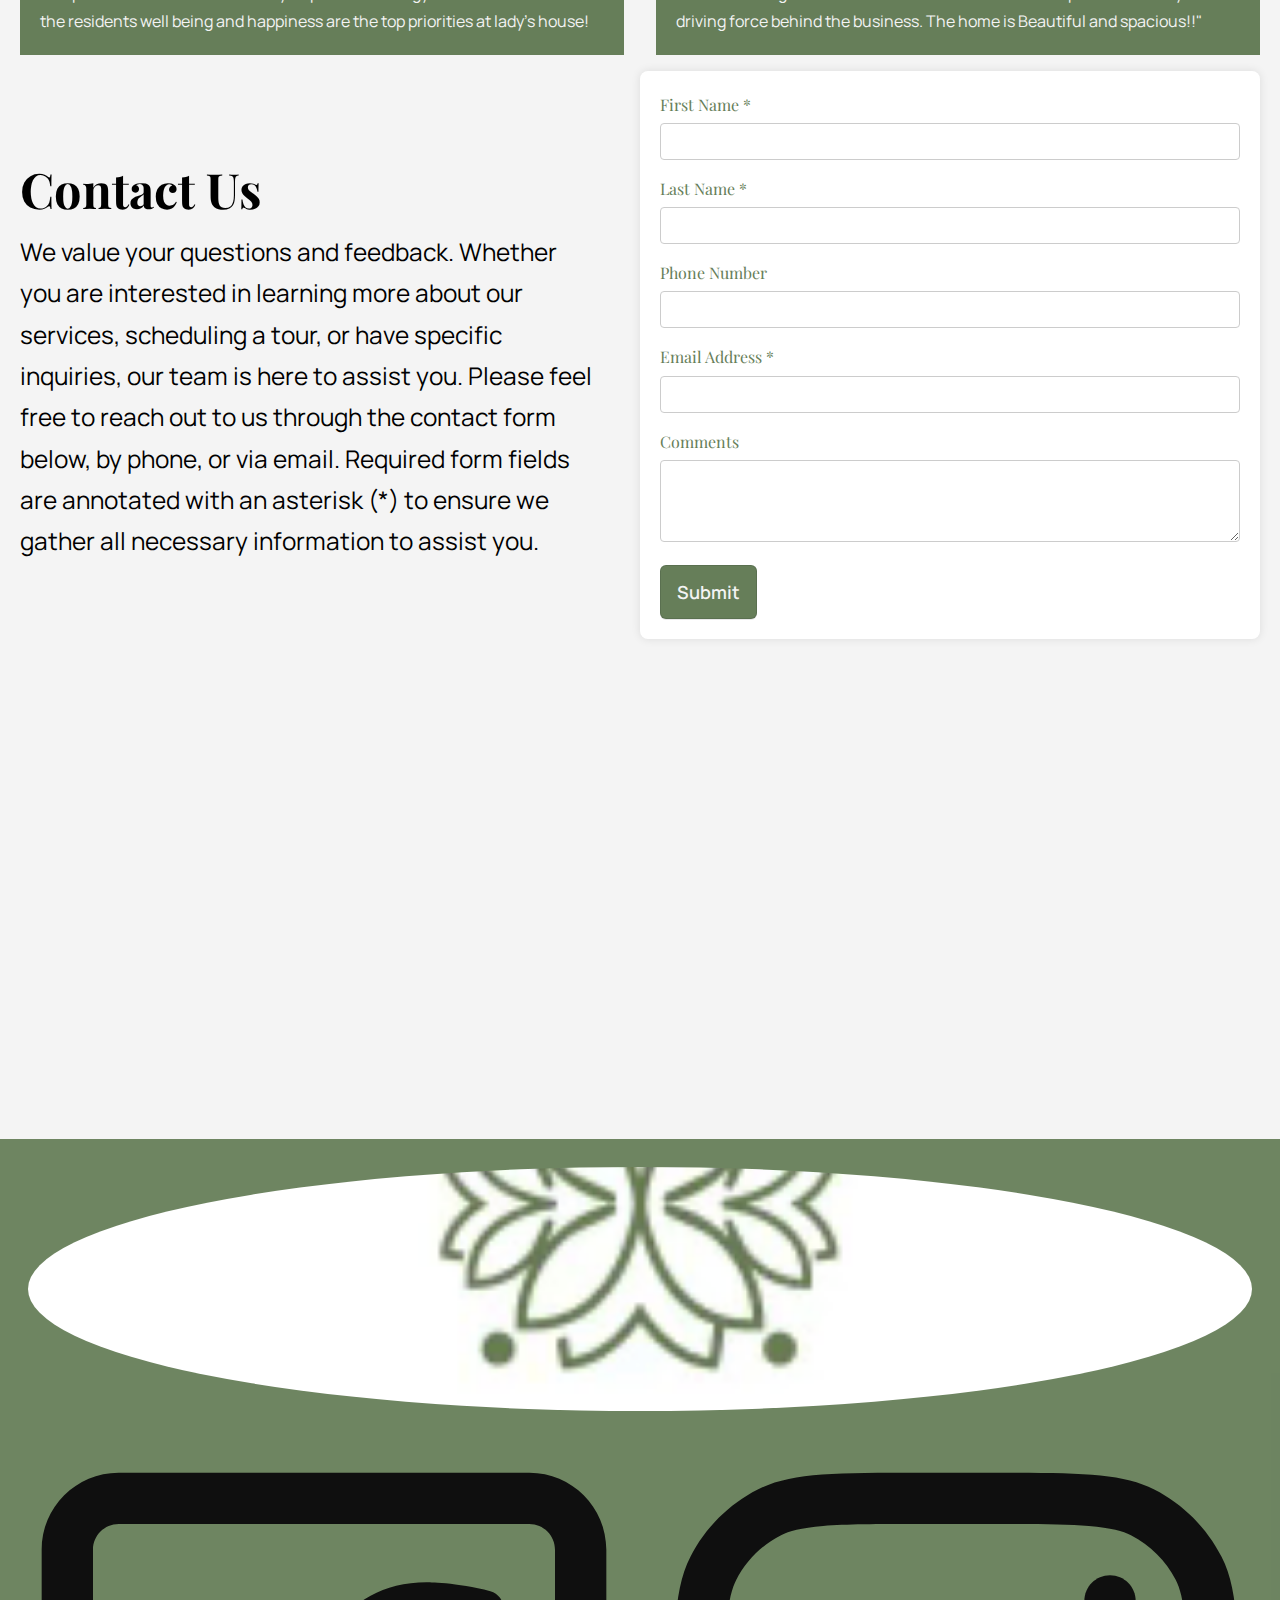
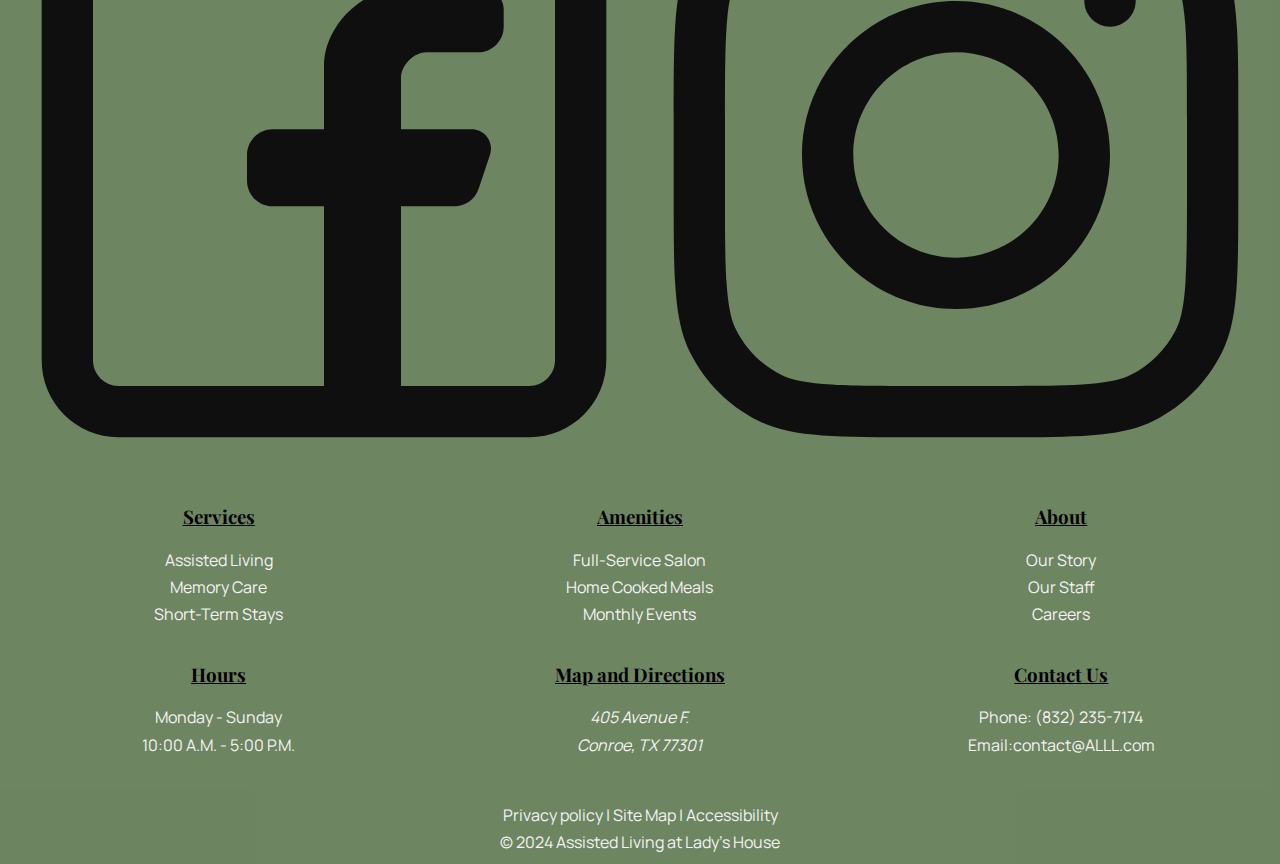
==== commit 1c465564: "Add files via upload" ====
--- a/index.html
+++ b/index.html
@@ -127,10 +127,22 @@
         <h1 class="heading-word-spacing">FEATURED AMENITIES</h1>
         <p>At our assisted living facility, we strive to create a comfortable and enriching environment for our residents. Our amenities are thoughtfully designed to cater to the diverse needs and preferences of our community.</p>
         <ul>
-          <li><a href="#">Pet-friendly facility</a></li>
-          <li><a href="#">Beauty Salon</a></li>
-          <li><a href="#">Spacious Courtyard</a></li>
-          <li><a href="#">High speed wifi</a></li>
+          <li>
+            <img src="https://img.icons8.com/ios/50/home-salon.png" alt="home-salon"/>
+            <a href="#">Pet-friendly facility</a>
+          </li>
+          <li>
+            <img src="https://img.icons8.com/ios/50/pets--v1.png" alt="pets--v1"/>
+            <a href="#">Beauty Salon</a>
+          </li>
+          <li>
+            <img src="https://img.icons8.com/external-line-adri-ansyah/64/external-restaurant-restaurant-line-adri-ansyah-2.png" alt="external-restaurant-restaurant-line-adri-ansyah-2"/>
+            <a href="#">Spacious Courtyard</a>
+          </li>
+          <li>
+            <img src="https://img.icons8.com/ios/50/wifi--v1.png" alt="wifi--v1"/>
+            <a href="#">High speed wifi</a>
+          </li>
         </ul>
         <a href="#" class="button">AMENITIES
           <svg id="arrow-up-right" width="18" height="18" viewBox="0 0 16 22" fill="none" xmlns="http://www.w3.org/2000/svg" stroke="#f4f4f4">
--- a/style.css
+++ b/style.css
@@ -207,7 +207,7 @@
 }
 
 .quick-connect p {
-  /* color: var(--wht); */
+  color: var(--wht);
   max-width: 20ch;
 }
 
@@ -263,24 +263,37 @@
   text-decoration: none;
 }
 
-.services-section a:visited,
-.amenities-section a:visited {
-  /* color: inherit; */
-}
-
 /* ---------- amenities section --------- */
 
 .amenities-section {
-  padding: 0 1.25rem;
+  padding: 1.25rem;
   text-align: center;
 }
 
 .amenities-section ul {
   font-family: var(--body-font);
+  display: flex;
+  flex-direction: column;
+  justify-content: space-between;
+  gap: 2rem;
+  padding: 2rem 0;
+}
+
+.amenities-section li {
+  display: flex;
+  flex-direction: column;
+  justify-content: center;
+  align-items: center;
+  gap: 1rem;
 }
 
 .amenities-section li a {
   color: black;
+}
+
+.amenities-section img {
+  height: 40px;
+  width: 40px;
 }
 
 /* ---------- testimonial section ---------- */
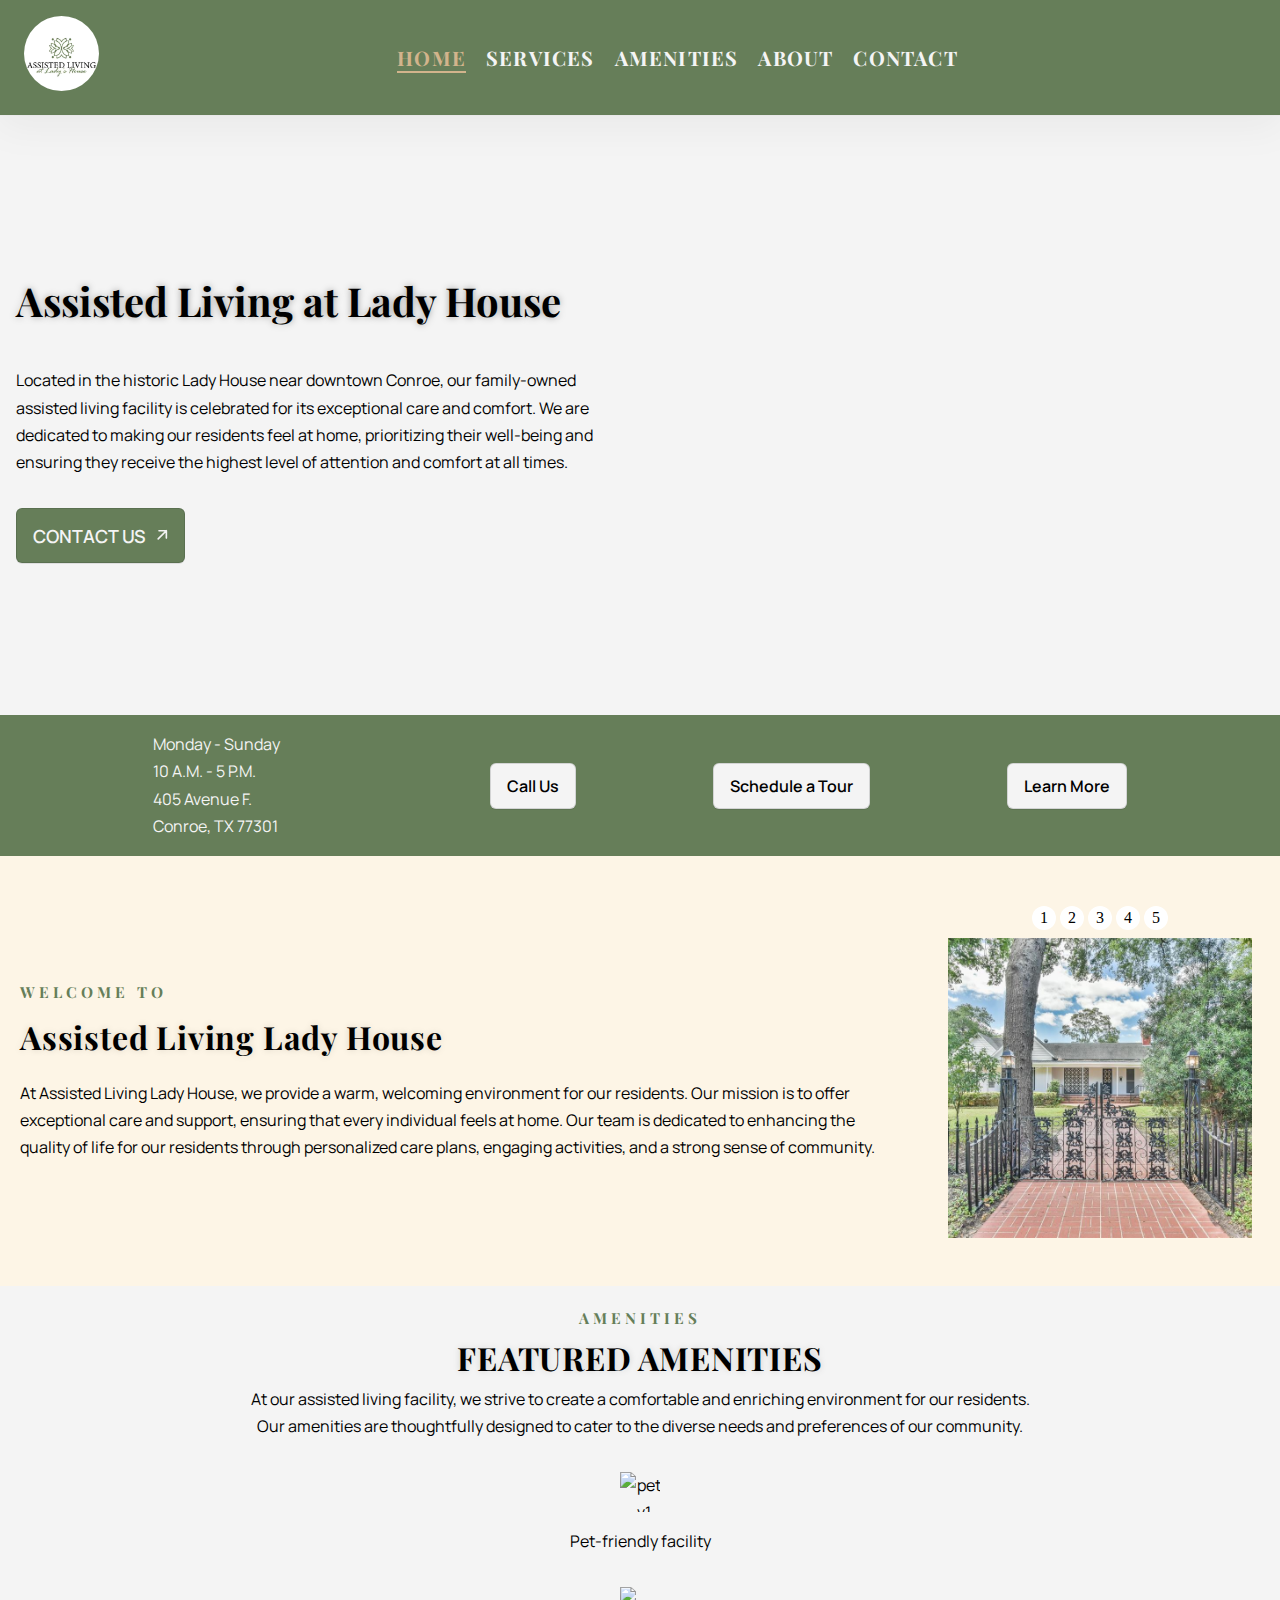
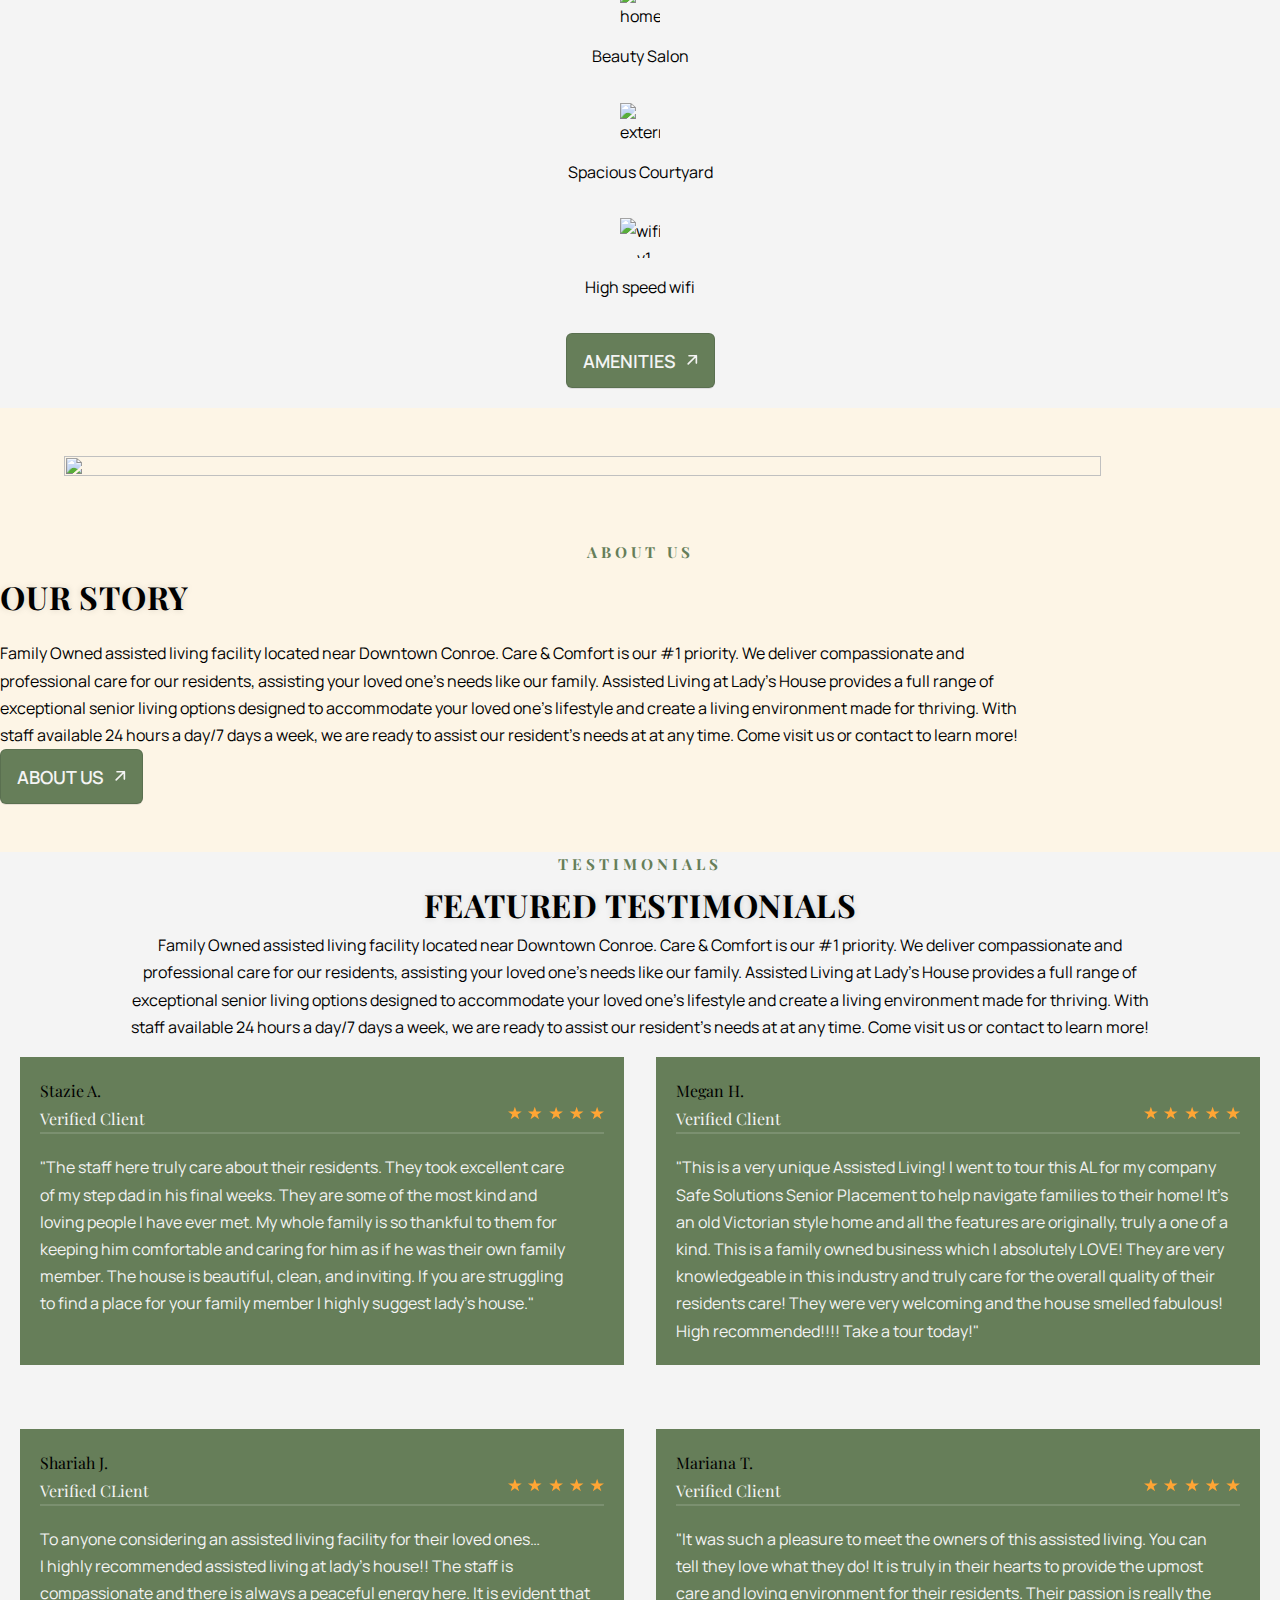
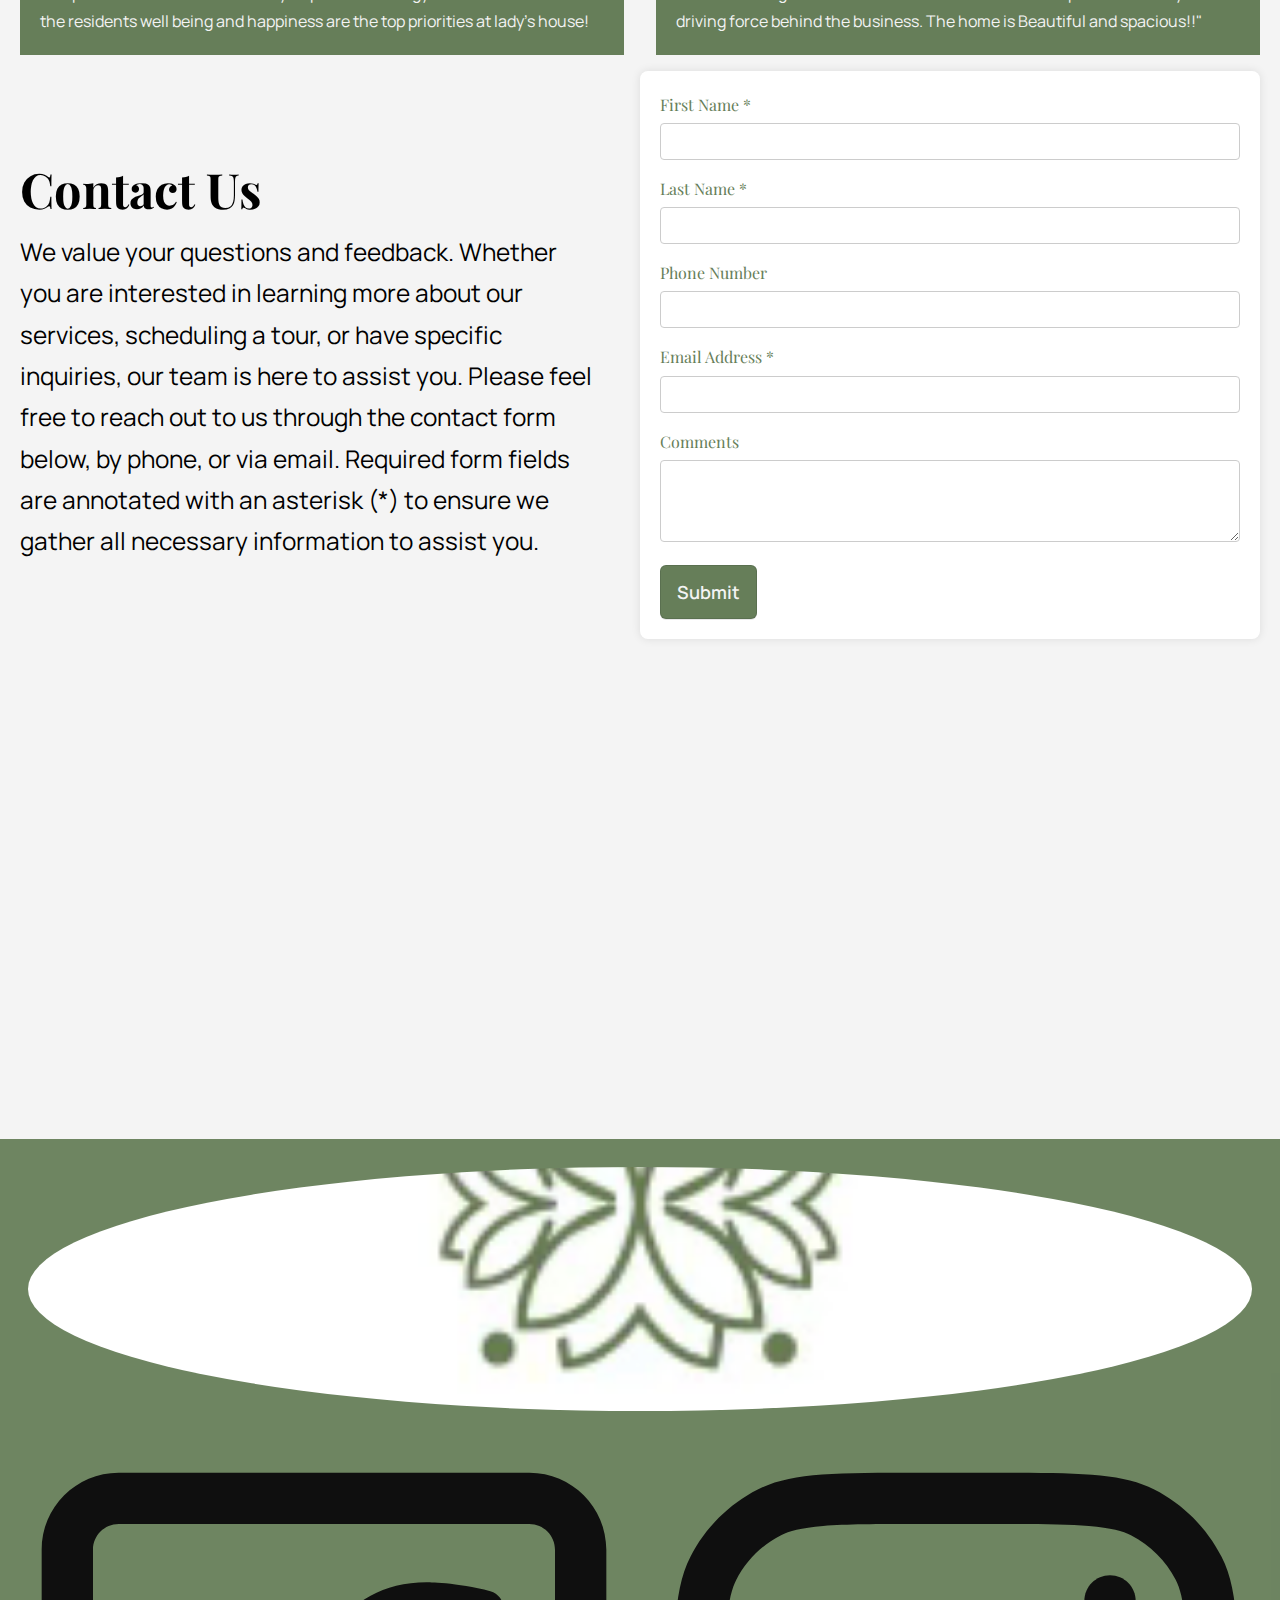
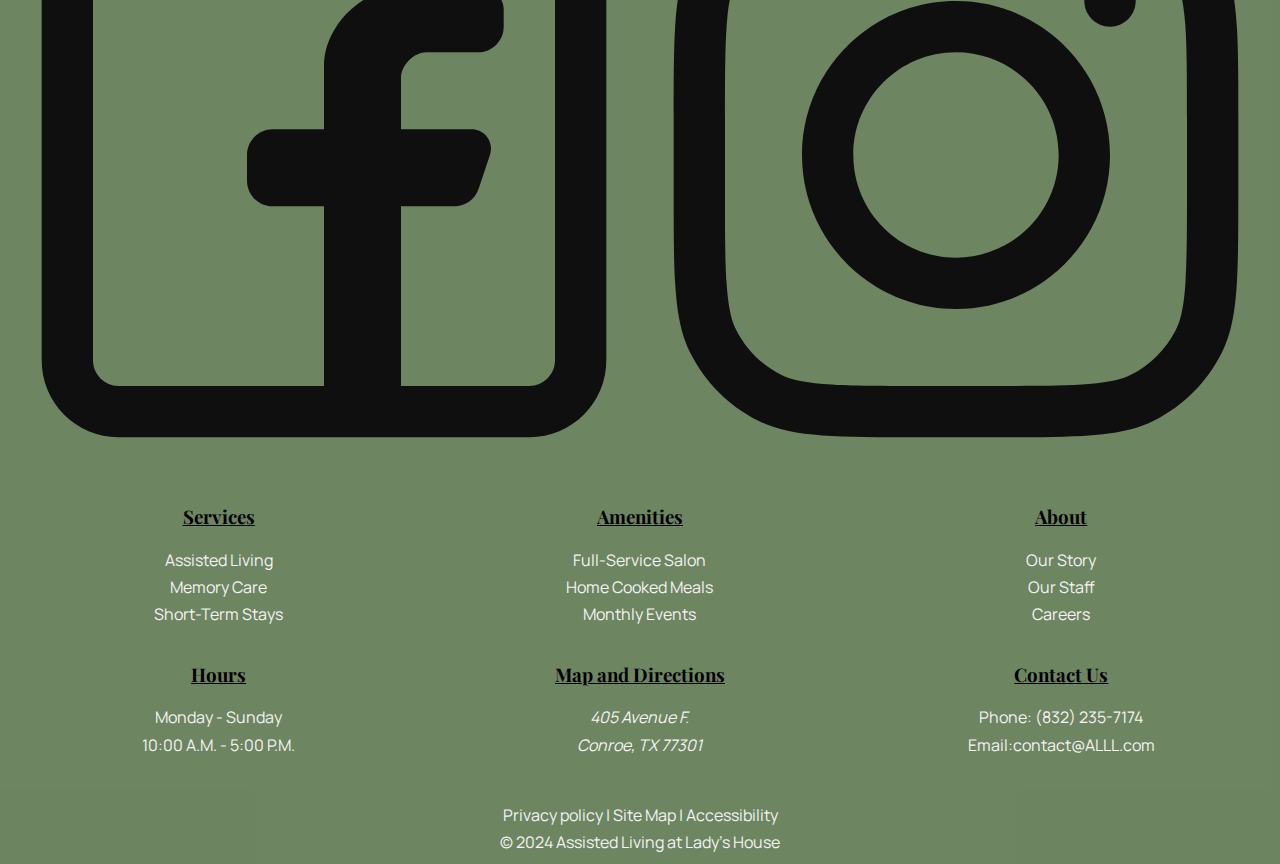
==== commit 05d431b3: "Add files via upload" ====
--- a/index.html
+++ b/index.html
@@ -128,11 +128,11 @@
         <p>At our assisted living facility, we strive to create a comfortable and enriching environment for our residents. Our amenities are thoughtfully designed to cater to the diverse needs and preferences of our community.</p>
         <ul>
           <li>
-            <img src="https://img.icons8.com/ios/50/home-salon.png" alt="home-salon"/>
+            <img src="https://img.icons8.com/ios/50/pets--v1.png" alt="pets--v1">
             <a href="#">Pet-friendly facility</a>
           </li>
           <li>
-            <img src="https://img.icons8.com/ios/50/pets--v1.png" alt="pets--v1"/>
+            <img src="https://img.icons8.com/ios/50/home-salon.png" alt="home-salon">
             <a href="#">Beauty Salon</a>
           </li>
           <li>
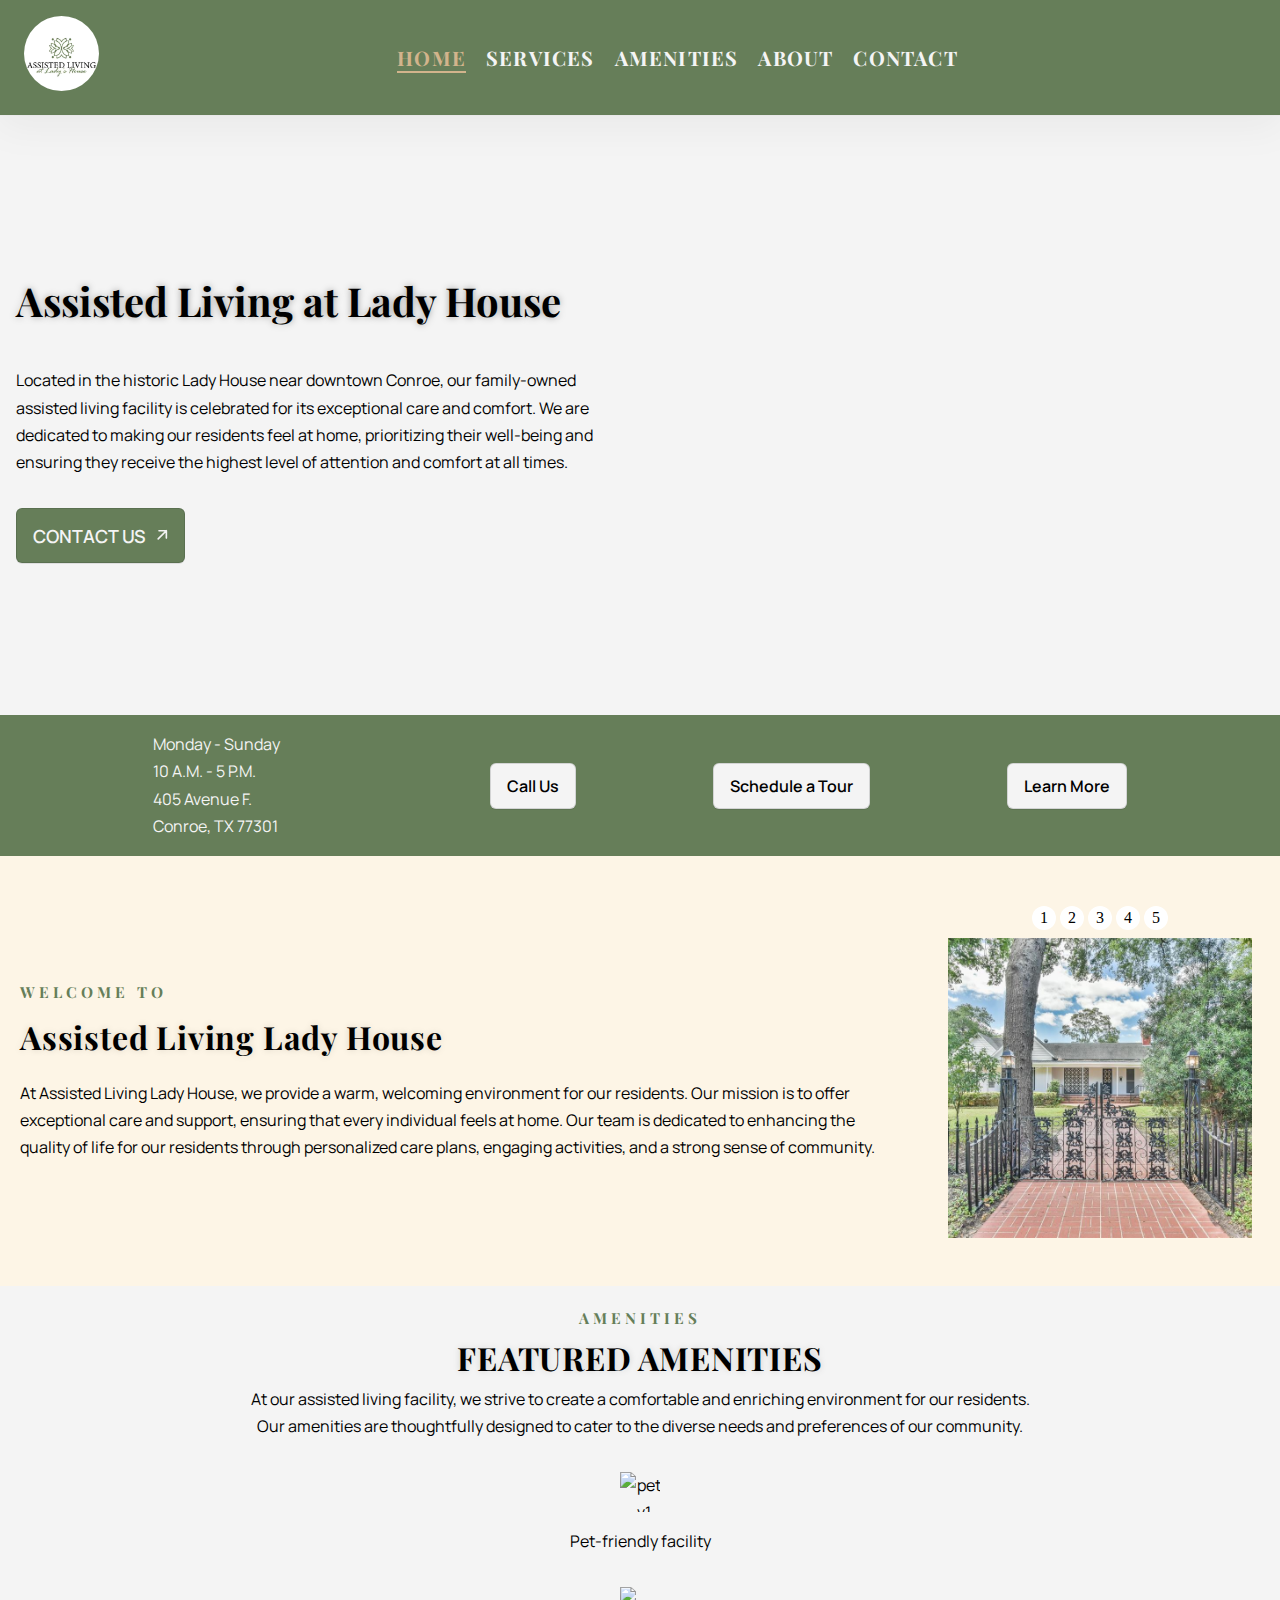
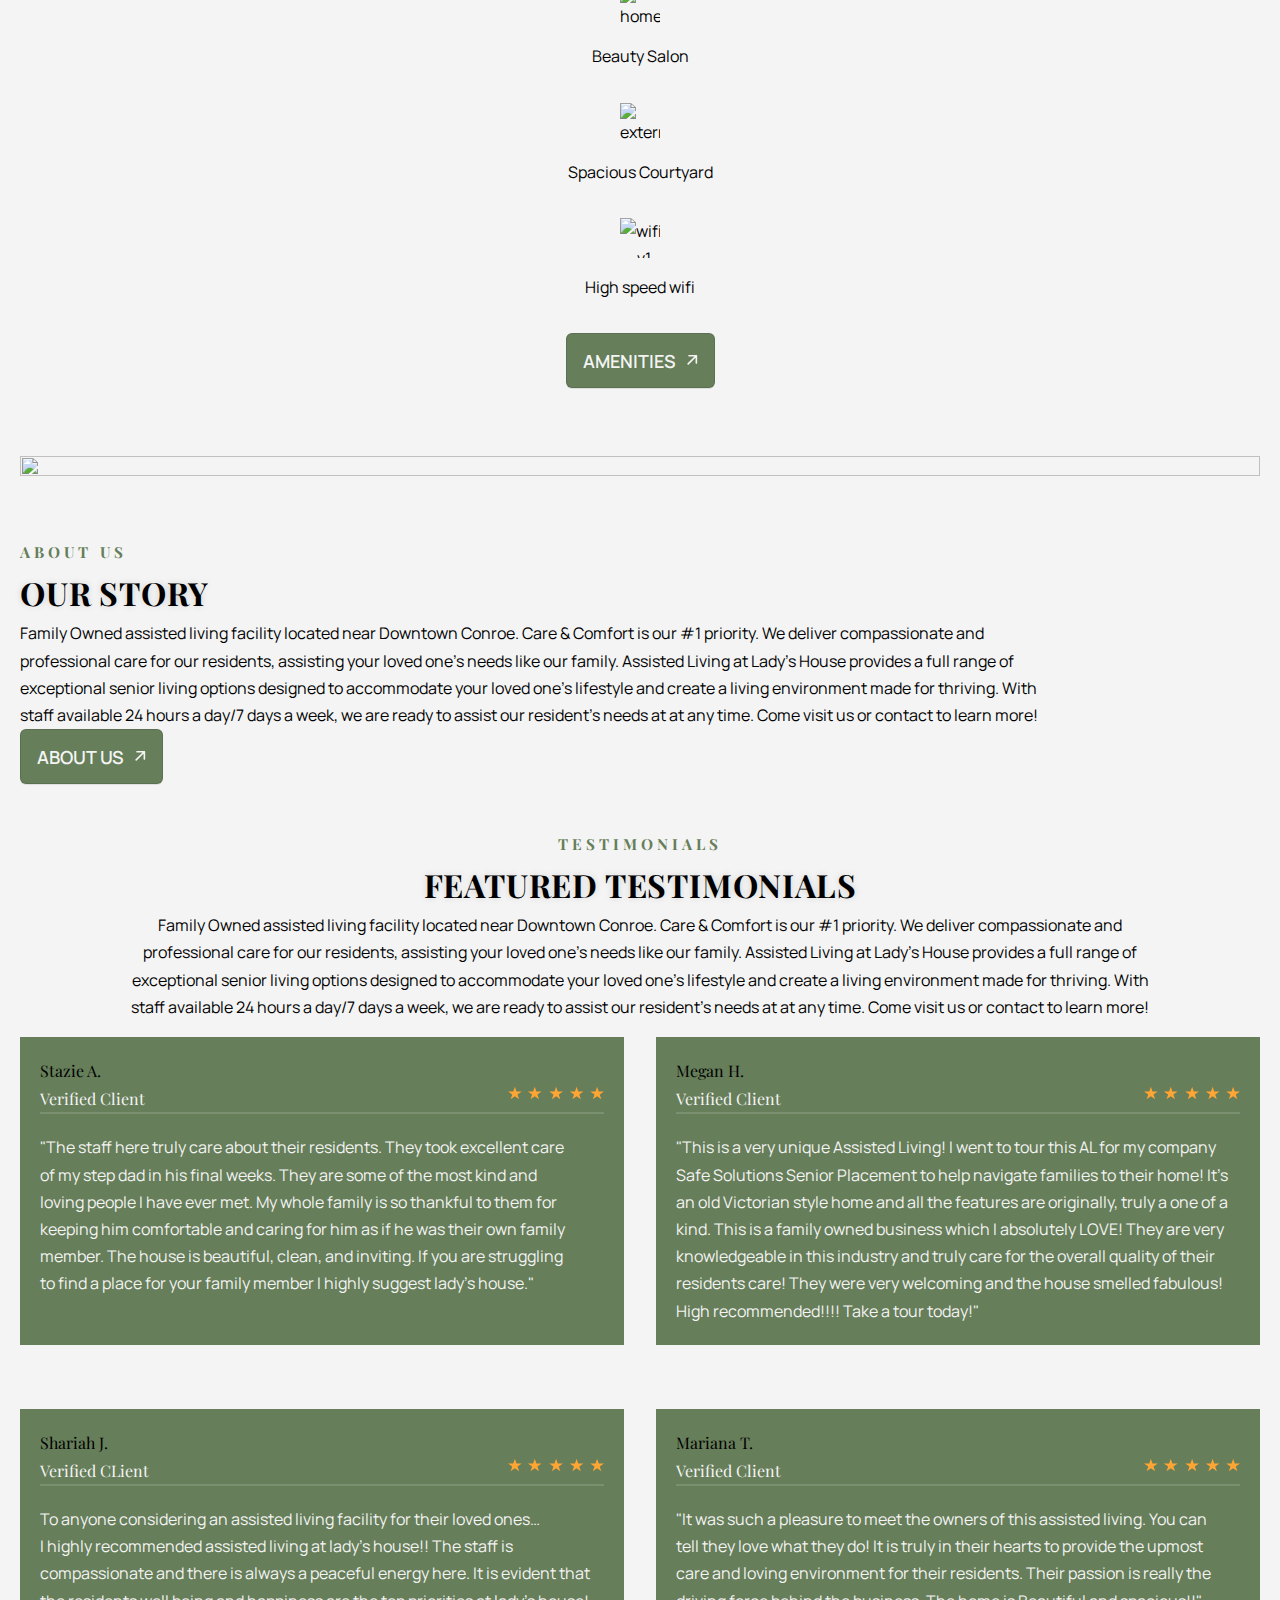
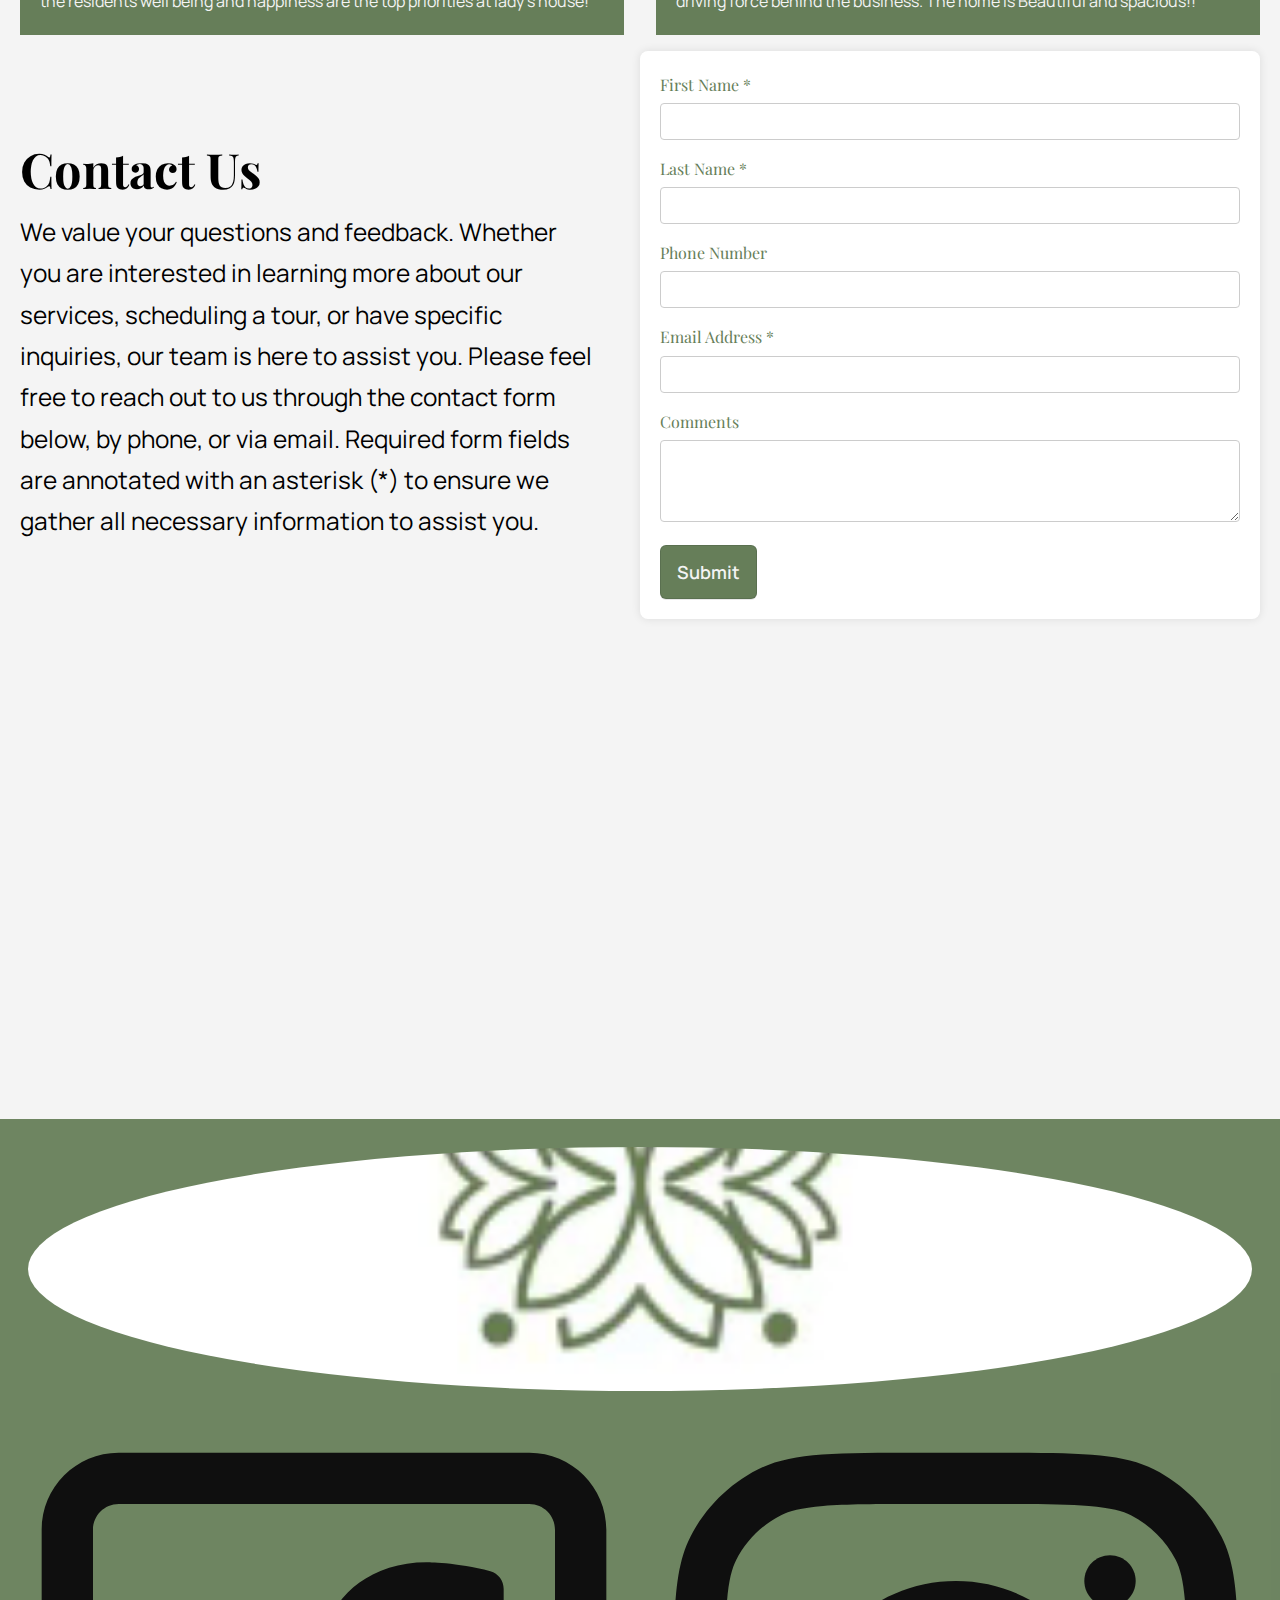
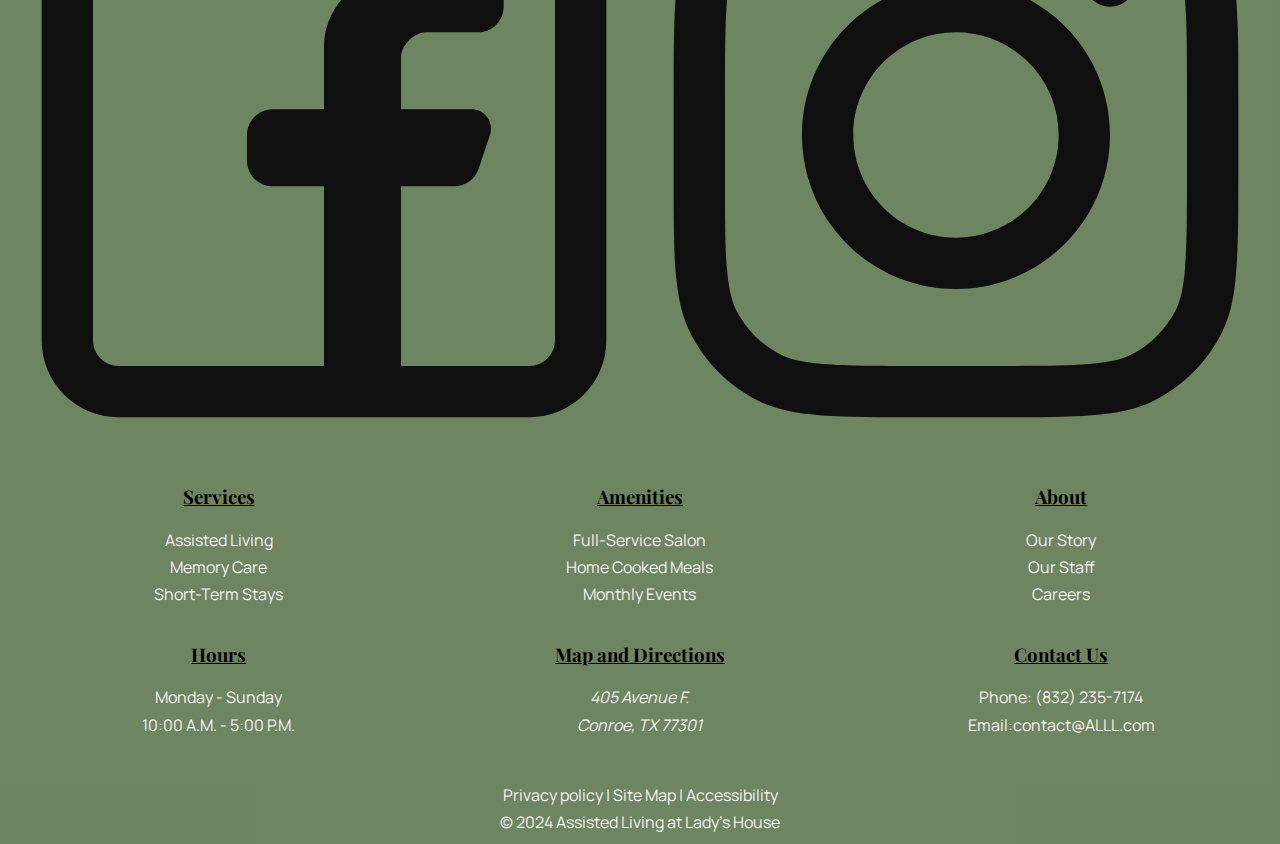
==== commit 590c73db: "Add files via upload" ====
--- a/index.html
+++ b/index.html
@@ -82,7 +82,7 @@
 
     <div class="services-section-container">
 
-      <section class="services-section section-spacing">
+      <section class="services-section ">
         <div class="services-section-flex-container">
           <div class="flex-child">
             <div class="small-topper-left">WELCOME TO</div>
@@ -121,7 +121,7 @@
       </div>
       </section>
 
-      <section class="amenities-section section-spacing">
+      <section class="amenities-section ">
         <!-- <img src="https://fakeimg.pl/300x200?font=bebas" alt="" srcset="" class="placeholder-image"> -->
         <h3 class="small-topper-center">AMENITIES</h3>
         <h1 class="heading-word-spacing">FEATURED AMENITIES</h1>
@@ -151,9 +151,9 @@
         </a>
       </section>
 
-      <section class="services-section section-spacing">
+      <section class="about-section">
         <img src="https://fakeimg.pl/300x200?font=bebas" alt="" srcset="" class="placeholder-image">
-        <h3 class="small-topper-center">ABOUT US</h3>
+        <h3 class="small-topper-left">ABOUT US</h3>
         <h1 class="heading-word-spacing">OUR STORY</h1>
         <p class="hero-text-left">Family Owned assisted living facility located near Downtown Conroe. Care & Comfort is our #1 priority. We deliver compassionate and professional care for our residents, assisting your loved one’s needs like our family. Assisted Living at Lady's House provides a full range of exceptional senior living options designed to accommodate your loved one's lifestyle and create a living environment made for thriving. With staff available 24 hours a day/7 days a week, we are ready to assist our resident's needs at at any time. Come visit us or contact to learn more!</p>
         <a href="#" class="button">ABOUT US
@@ -163,7 +163,7 @@
         </a>
       </section>
 
-      <section class="testimonial-section section-spacing">
+      <section class="testimonial-section">
         <h3 class="small-topper-center">TESTIMONIALS</h3>
         <h1 class="heading-word-spacing">FEATURED TESTIMONIALS</h1>
         <p class="hero-text-left">Family Owned assisted living facility located near Downtown Conroe. Care & Comfort is our #1 priority. We deliver compassionate and professional care for our residents, assisting your loved one’s needs like our family. Assisted Living at Lady's House provides a full range of exceptional senior living options designed to accommodate your loved one's lifestyle and create a living environment made for thriving. With staff available 24 hours a day/7 days a week, we are ready to assist our resident's needs at at any time. Come visit us or contact to learn more!</p>
--- a/style.css
+++ b/style.css
@@ -45,9 +45,10 @@
   width: 100%;
 }
 
-main {
-  /* padding: 0 1rem 1rem 1rem; */
-}
+/* main {
+  padding: 0 1rem 1rem 1rem; 
+} 
+*/
 
 header,
 footer {
@@ -88,14 +89,6 @@
 
 path {
   stroke: var(--wht);
-}
-
-/* .blur {
-  filter: blur(0.75rem);
-} */
-
-.section-spacing{
-  /* margin: 6rem 0; */
 }
 
 .remove-scroll {
@@ -196,145 +189,6 @@
 /* ---------- quick connect ---------- */
 .quick-connect {
   width: 100%;
-}
-
-.quick-connect ul {
-  background-color: var(--lady-house-green);
-  padding: 1rem;
-  display: flex;
-  justify-content: space-evenly;
-  align-items: center;
-}
-
-.quick-connect p {
-  color: var(--wht);
-  max-width: 20ch;
-}
-
-/* --------- services section ---------- */
-
-.services-section {
-  /* margin: 10rem 0; */
-  /* padding: 0 1rem; */
-  /* text-align: center; */
-  /* background: linear-gradient(0deg, rgba(255,244,224,1) 0%, rgba(250,250,250,1) 100%); */
-  background-color: var(--tan);
-  padding: 3rem 0;
-}
-
-
-.services-section img {
-  max-height: 300px;
-  width: 90%;
-  max-width: 95%;
-  /* box-shadow: var(--box-shadow-prominent); */
-  /* box-shadow: rgba(0, 0, 0, 0.75) 0px 25px 50px -12px; */
-}
-
-.placeholder-image {
-  display: block;
-  margin: 0 auto;
-  padding-bottom: 3.5rem;
-}
-
-.services-section-flex-container {
-  display: flex;
-  flex-direction: column;
-  align-items: center;
-  justify-content: space-between;
-  gap: 1.5rem; 
-  padding: 0 1.25rem;
-}
-
-.flex-child {
-  flex: 1;
-}
-
-.services-section h1 {
-  /* text-align: center; */
-  margin: 0.25rem 0 1rem 0;
-}
-
-
-
-
-.services-section ul {
-  font-family: var(--body-font);
-  text-decoration: none;
-}
-
-/* ---------- amenities section --------- */
-
-.amenities-section {
-  padding: 1.25rem;
-  text-align: center;
-}
-
-.amenities-section ul {
-  font-family: var(--body-font);
-  display: flex;
-  flex-direction: column;
-  justify-content: space-between;
-  gap: 2rem;
-  padding: 2rem 0;
-}
-
-.amenities-section li {
-  display: flex;
-  flex-direction: column;
-  justify-content: center;
-  align-items: center;
-  gap: 1rem;
-}
-
-.amenities-section li a {
-  color: black;
-}
-
-.amenities-section img {
-  height: 40px;
-  width: 40px;
-}
-
-/* ---------- testimonial section ---------- */
-.testimonial-section {
-  text-align: center;
-  padding: 0 1.25rem;
-}
-
-.testimonial-card-container {
-  display: grid;
-  grid-template-columns: repeat(2, 1fr);
-  grid-template-rows: auto;
-  gap: 2rem;
-}
-
-/* ---------- button styles ----------*/
-
-.button {
-  appearance: none;
-  background-color: var(--lady-house-green);
-  border: 1px solid rgba(27, 31, 35, 0.15);
-  border-radius: 6px;
-  box-shadow: rgba(27, 31, 35, 0.1) 0 1px 0;
-  box-sizing: border-box;
-  color: var(--wht);
-  cursor: pointer;
-  display: inline-block;
-  font-family: var(--body-font);
-  font-weight: 600;
-  font-size: 18px;
-  line-height: 20px;
-  padding: 1rem;
-  position: relative;
-  text-align: center;
-  text-decoration: none;
-  user-select: none;
-  -webkit-user-select: none;
-  touch-action: manipulation;
-  vertical-align: middle;
-  white-space: nowrap;
-  max-width: fit-content;
 }
 
 .quick-connect-button {
@@ -362,6 +216,148 @@
   max-width: fit-content;
 }
 
+.quick-connect ul {
+  background-color: var(--lady-house-green);
+  padding: 1rem;
+  display: flex;
+  justify-content: space-evenly;
+  align-items: center;
+}
+
+.quick-connect p {
+  color: var(--wht);
+  max-width: 20ch;
+}
+
+/* --------- services section ---------- */
+
+.services-section {
+  /* margin: 10rem 0; */
+  /* padding: 0 1.25rem; */
+  /* text-align: center; */
+  /* background: linear-gradient(0deg, rgba(255,244,224,1) 0%, rgba(250,250,250,1) 100%); */
+  background-color: var(--tan);
+  padding: 3rem 0;
+}
+
+
+.services-section img {
+  max-height: 300px;
+  width: 90%;
+  max-width: 95%;
+  /* box-shadow: var(--box-shadow-prominent); */
+  /* box-shadow: rgba(0, 0, 0, 0.75) 0px 25px 50px -12px; */
+}
+
+.placeholder-image {
+  display: block;
+  margin: 0 auto;
+  padding-bottom: 3.5rem;
+}
+
+.services-section-flex-container {
+  display: flex;
+  flex-direction: column;
+  align-items: center;
+  justify-content: space-between;
+  gap: 1.5rem; 
+  padding: 0 1.25rem;
+}
+
+.flex-child {
+  flex: 1;
+}
+
+.services-section h1 {
+  /* text-align: center; */
+  margin: 0.25rem 0 1rem 0;
+}
+
+.services-section ul {
+  font-family: var(--body-font);
+  text-decoration: none;
+}
+
+/* ---------- amenities section --------- */
+
+.amenities-section {
+  padding: 1.25rem;
+  text-align: center;
+}
+
+.amenities-section ul {
+  font-family: var(--body-font);
+  display: flex;
+  flex-direction: column;
+  justify-content: space-between;
+  gap: 2rem;
+  padding: 2rem 0;
+}
+
+.amenities-section li {
+  display: flex;
+  flex-direction: column;
+  justify-content: center;
+  align-items: center;
+  gap: 1rem;
+}
+
+.amenities-section li a {
+  color: black;
+}
+
+.amenities-section img {
+  height: 40px;
+  width: 40px;
+}
+
+/*---------- about section---------- */
+.about-section {
+  margin: 3rem 0;
+  padding: 0 1.25rem;
+}
+
+/* ---------- testimonial section ---------- */
+.testimonial-section {
+  text-align: center;
+  padding: 0 1.25rem;
+}
+
+.testimonial-card-container {
+  display: grid;
+  grid-template-columns: repeat(2, 1fr);
+  grid-template-rows: auto;
+  gap: 2rem;
+}
+
+/* ---------- button styles ----------*/
+
+.button {
+  appearance: none;
+  background-color: var(--lady-house-green);
+  border: 1px solid rgba(27, 31, 35, 0.15);
+  border-radius: 6px;
+  box-shadow: rgba(27, 31, 35, 0.1) 0 1px 0;
+  box-sizing: border-box;
+  color: var(--wht);
+  cursor: pointer;
+  display: inline-block;
+  font-family: var(--body-font);
+  font-weight: 600;
+  font-size: 18px;
+  line-height: 20px;
+  padding: 1rem;
+  position: relative;
+  text-align: center;
+  text-decoration: none;
+  user-select: none;
+  -webkit-user-select: none;
+  touch-action: manipulation;
+  vertical-align: middle;
+  white-space: nowrap;
+  max-width: fit-content;
+}
+
 .button:focus:not(:focus-visible):not(.focus-visible) {
   box-shadow: none;
   outline: none;
@@ -615,12 +611,8 @@
 
 .slides {
   display: flex;
-  
   overflow-x: auto;
   scroll-snap-type: x mandatory;
-  
-  
-  
   scroll-behavior: smooth;
   -webkit-overflow-scrolling: touch;
   
@@ -651,7 +643,6 @@
   transform: scale(1);
   transition: transform 0.5s;
   position: relative;
-  
   display: flex;
   justify-content: center;
   align-items: center;
@@ -719,7 +710,7 @@
   }
 
   .services-section img {
-    height: 300px;
+    /* height: 300px; */
   }
 
   .nav-menu {
@@ -845,6 +836,4 @@
     flex-wrap: wrap;
     gap: 1rem;
   }
-}
-
-
+}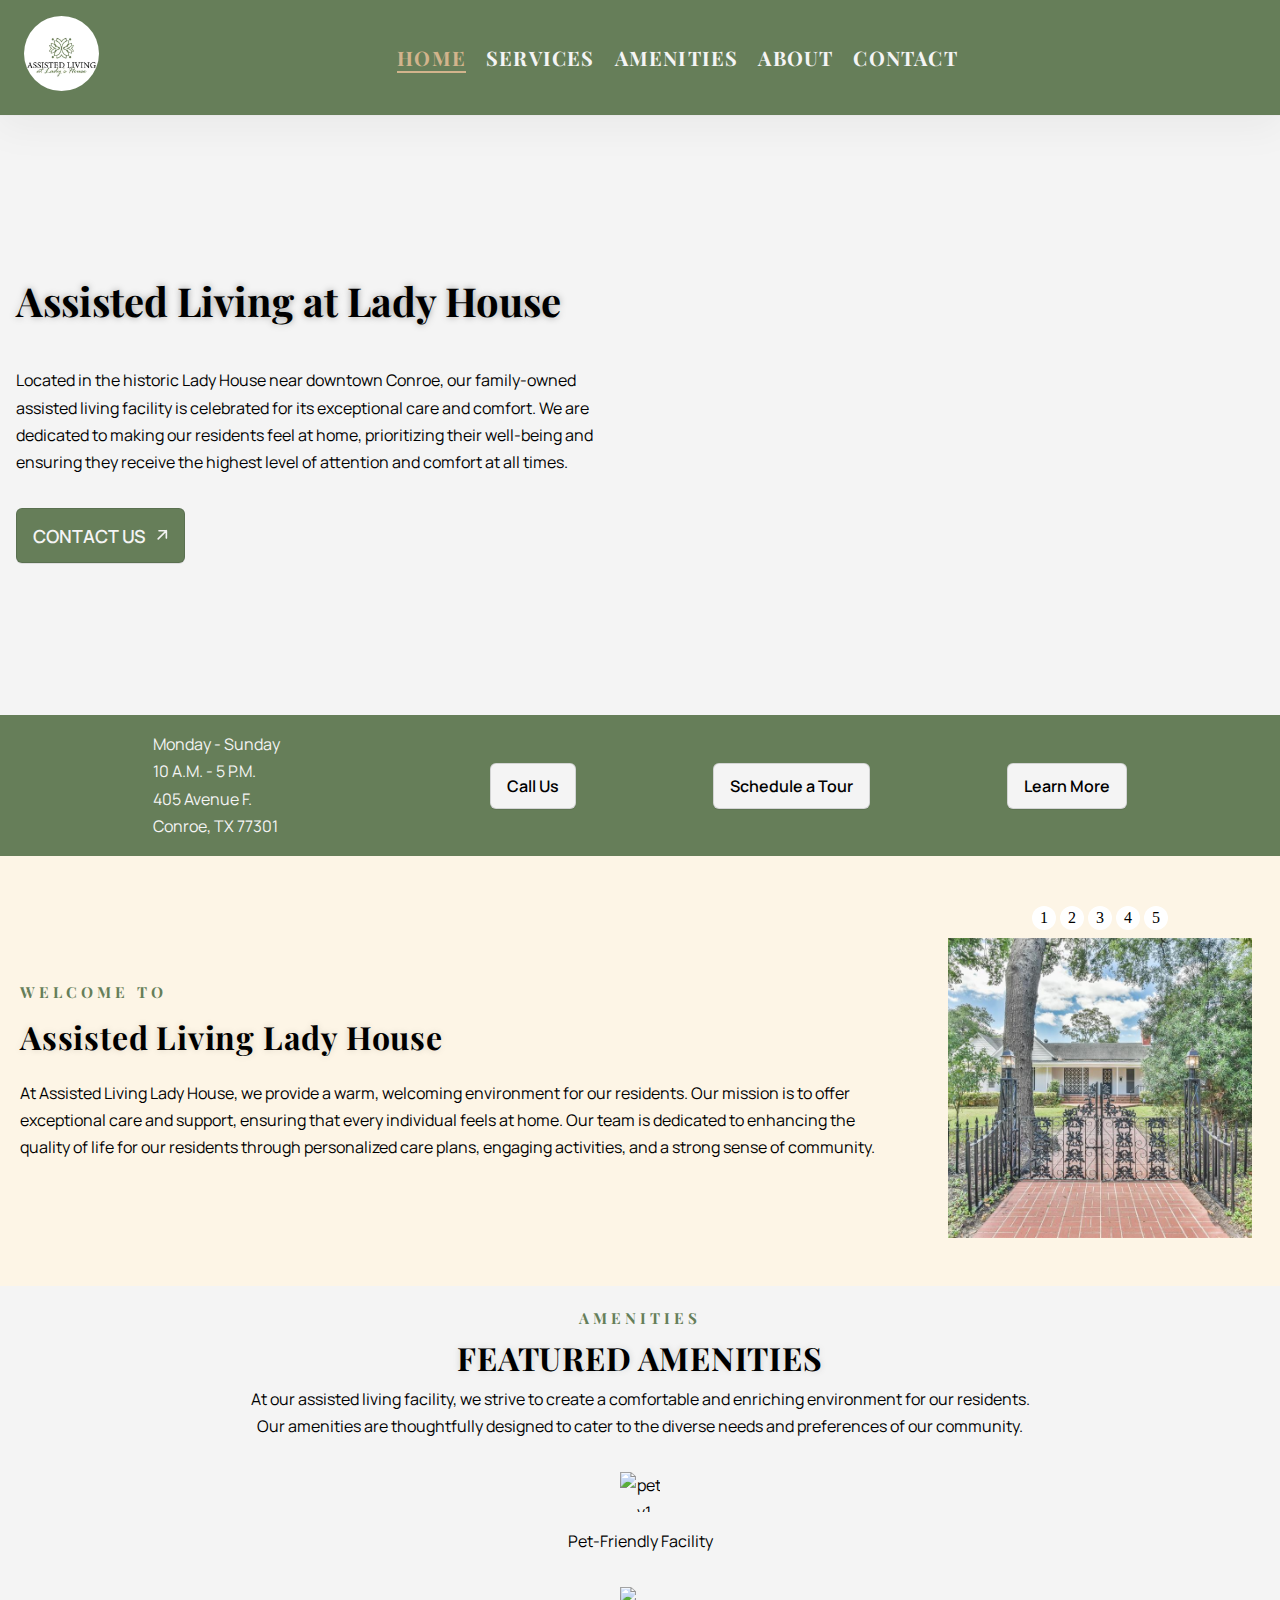
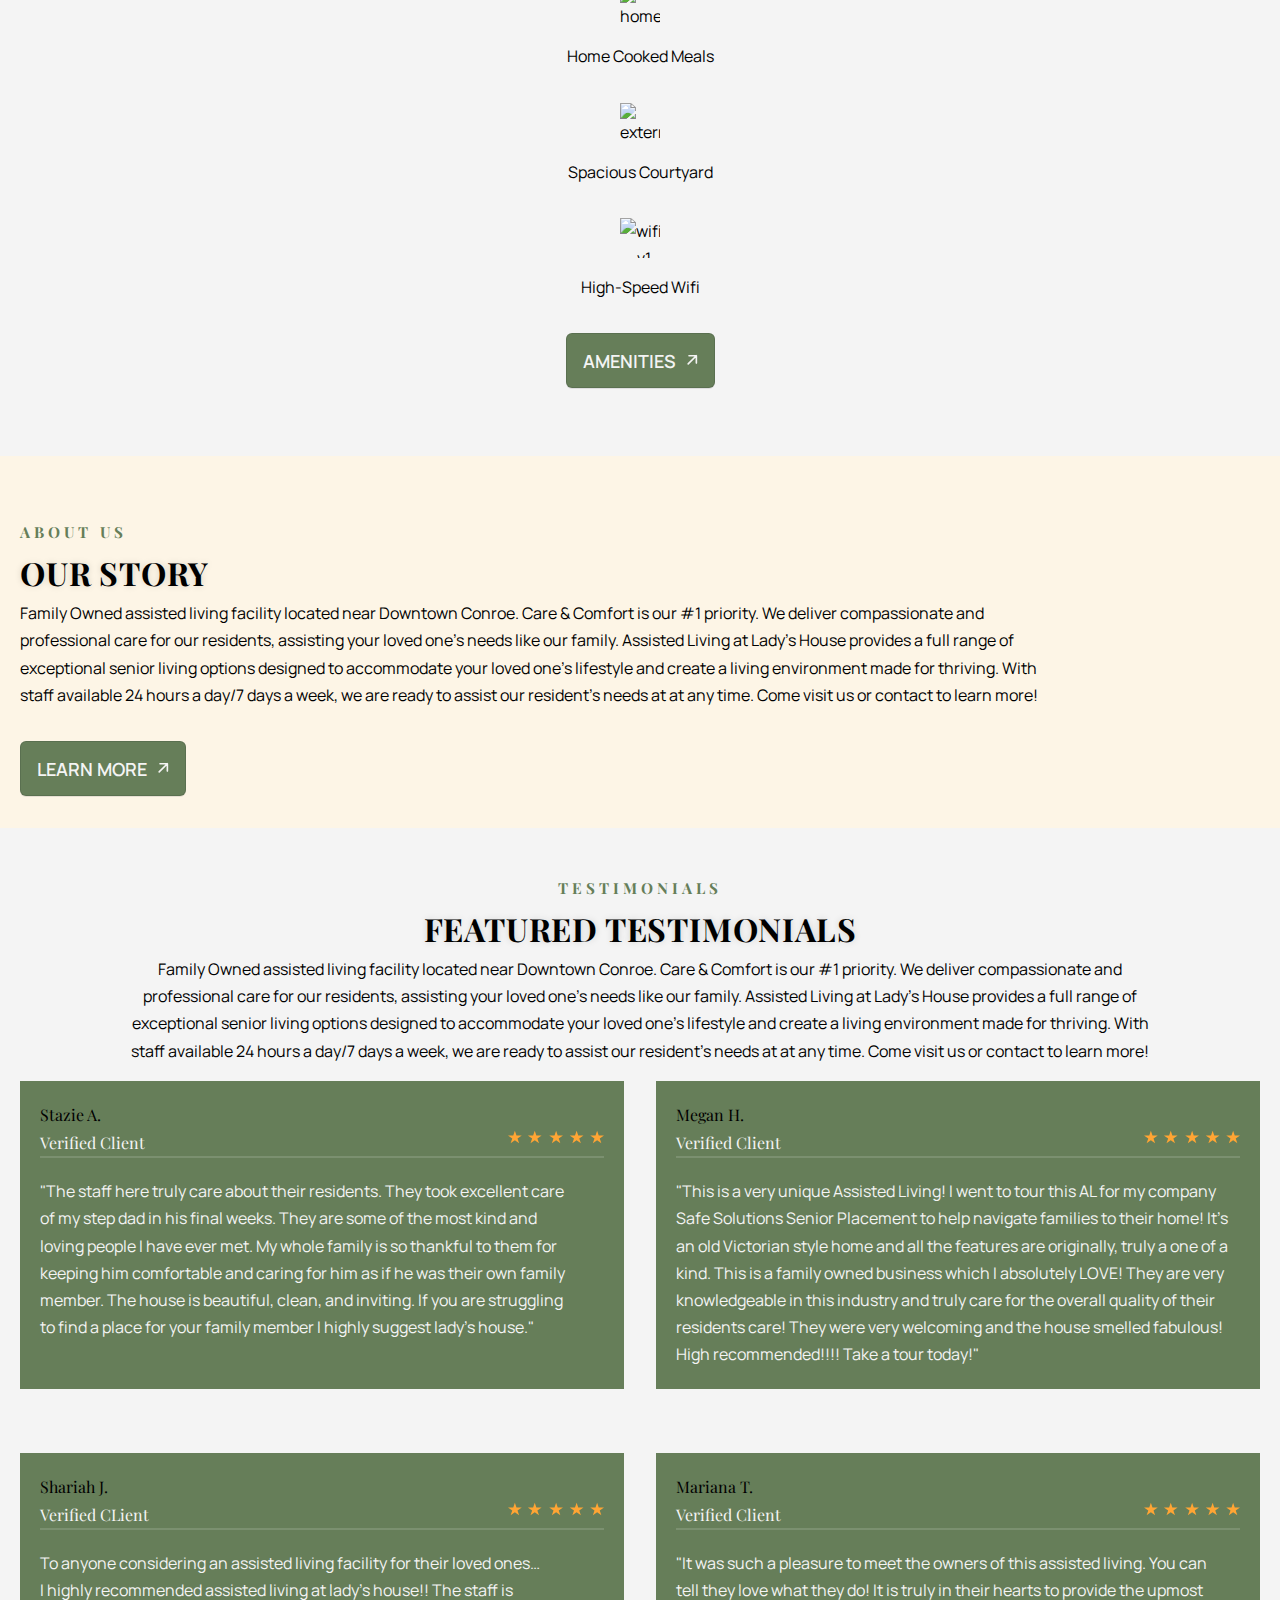
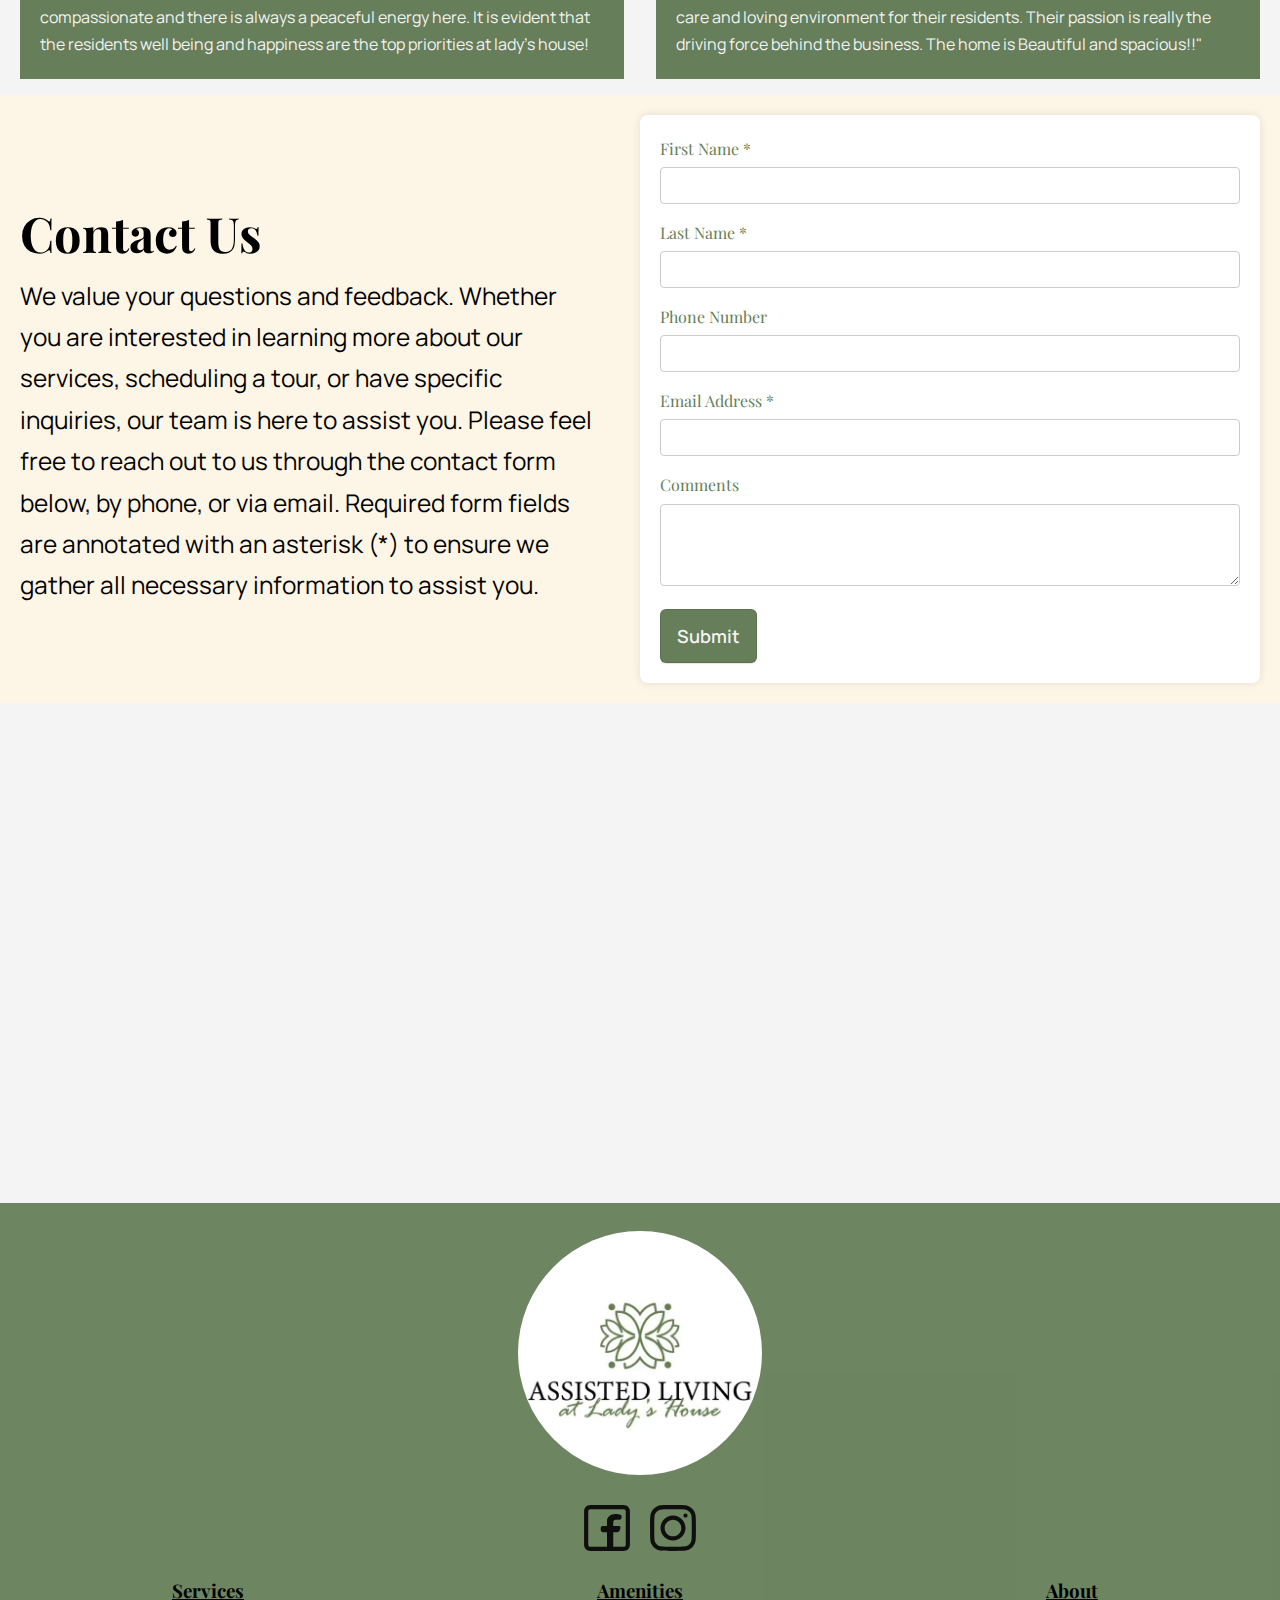
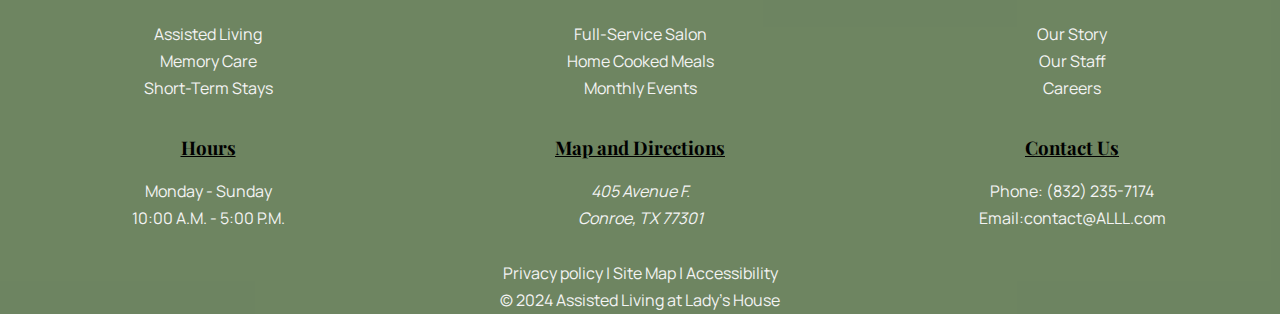
==== commit 44b28ffd: "Add files via upload" ====
--- a/index.html
+++ b/index.html
@@ -129,11 +129,11 @@
         <ul>
           <li>
             <img src="https://img.icons8.com/ios/50/pets--v1.png" alt="pets--v1">
-            <a href="#">Pet-friendly facility</a>
+            <a href="#">Pet-Friendly Facility</a>
           </li>
           <li>
             <img src="https://img.icons8.com/ios/50/home-salon.png" alt="home-salon">
-            <a href="#">Beauty Salon</a>
+            <a href="#">Home Cooked Meals</a>
           </li>
           <li>
             <img src="https://img.icons8.com/external-line-adri-ansyah/64/external-restaurant-restaurant-line-adri-ansyah-2.png" alt="external-restaurant-restaurant-line-adri-ansyah-2"/>
@@ -141,7 +141,7 @@
           </li>
           <li>
             <img src="https://img.icons8.com/ios/50/wifi--v1.png" alt="wifi--v1"/>
-            <a href="#">High speed wifi</a>
+            <a href="#">High-Speed Wifi</a>
           </li>
         </ul>
         <a href="#" class="button">AMENITIES
@@ -156,7 +156,7 @@
         <h3 class="small-topper-left">ABOUT US</h3>
         <h1 class="heading-word-spacing">OUR STORY</h1>
         <p class="hero-text-left">Family Owned assisted living facility located near Downtown Conroe. Care & Comfort is our #1 priority. We deliver compassionate and professional care for our residents, assisting your loved one’s needs like our family. Assisted Living at Lady's House provides a full range of exceptional senior living options designed to accommodate your loved one's lifestyle and create a living environment made for thriving. With staff available 24 hours a day/7 days a week, we are ready to assist our resident's needs at at any time. Come visit us or contact to learn more!</p>
-        <a href="#" class="button">ABOUT US
+        <a href="#" class="button">LEARN MORE
           <svg id="arrow-up-right" width="18" height="18" viewBox="0 0 16 22" fill="none" xmlns="http://www.w3.org/2000/svg" stroke="#f4f4f4">
           <path d="M7 17L17 7M17 7H8M17 7V16" stroke="#f4f4f4" stroke-width="2" stroke-linecap="round" stroke-linejoin="round"/>
           </svg>
--- a/style.css
+++ b/style.css
@@ -315,6 +315,15 @@
 .about-section {
   margin: 3rem 0;
   padding: 0 1.25rem;
+  background-color: var(--tan);
+}
+
+.about-section img {
+  padding: 2rem 0;
+}
+
+.about-section a {
+  margin: 2rem 0;
 }
 
 /* ---------- testimonial section ---------- */
@@ -423,11 +432,12 @@
 /* ---------- form ---------- */
 
 .form-container {
+  background-color: var(--tan);
   display: flex;
   justify-content: space-evenly;
   flex-wrap: wrap;
   align-items: center;
-  padding: 0 1.25rem;
+  padding: 1.25rem;
   gap: 2.5em;
 }
 
@@ -549,8 +559,8 @@
 }
 
 footer > * {
-  padding: 0.5rem 1rem;
-  /* text-align: left; */
+  /* padding: 0.5rem 1rem;
+  text-align: left; */
 }
 
 address {
@@ -649,7 +659,7 @@
   font-size: 100px;
 }
 
-img {
+.slides img {
   object-fit: cover;
   /* position: absolute; */
   top: 0;
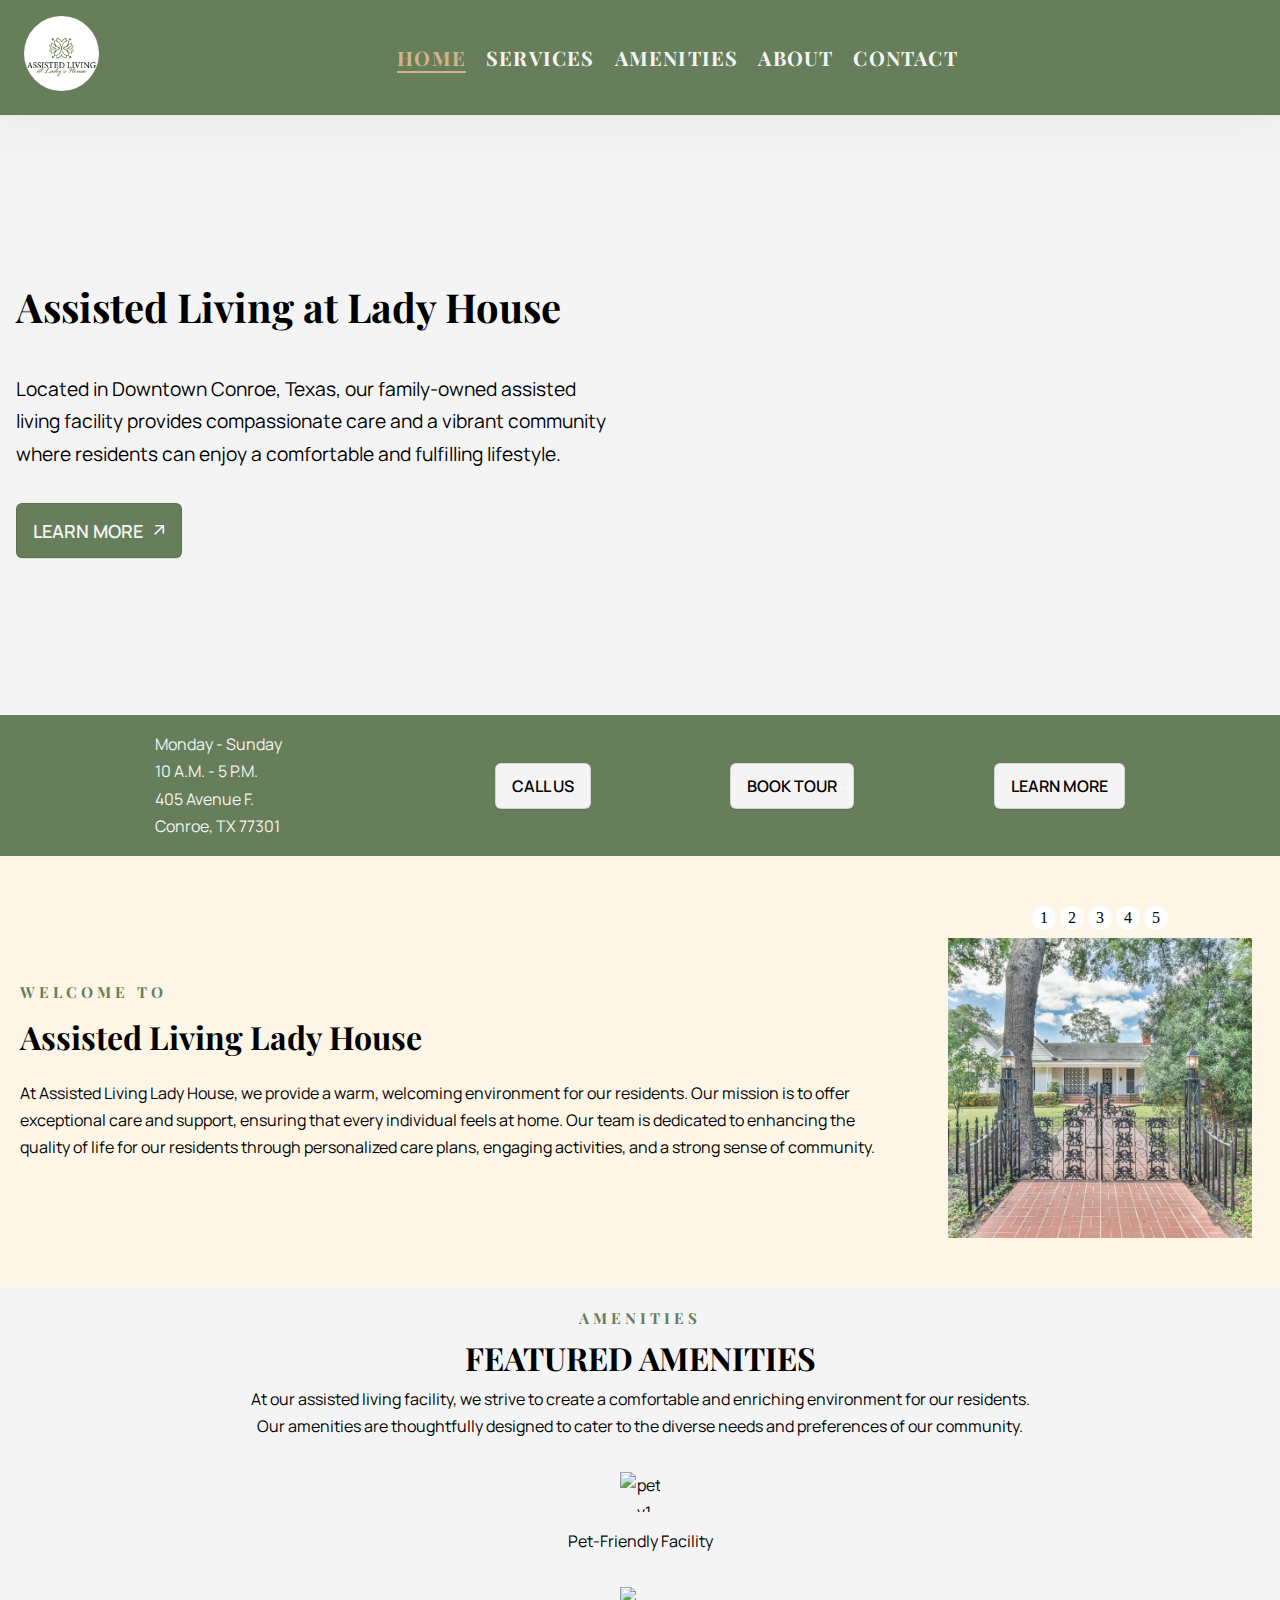
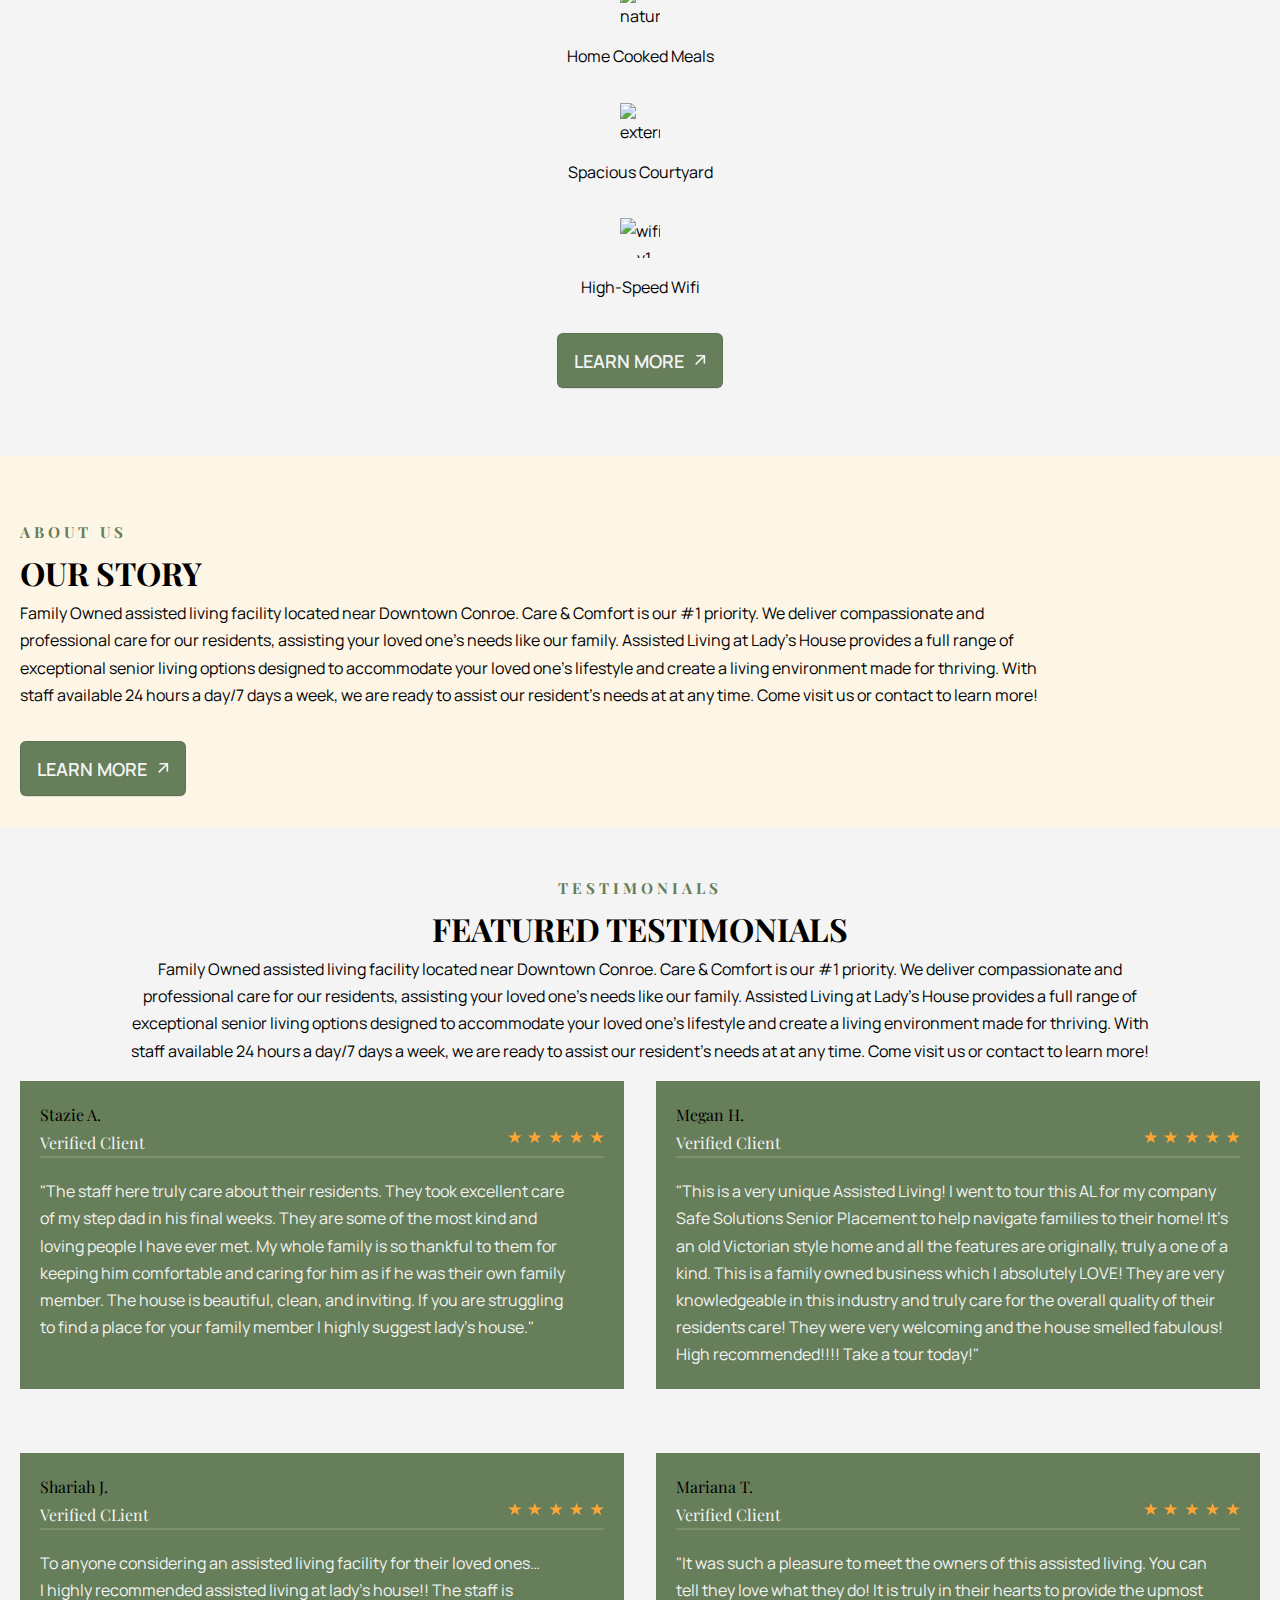
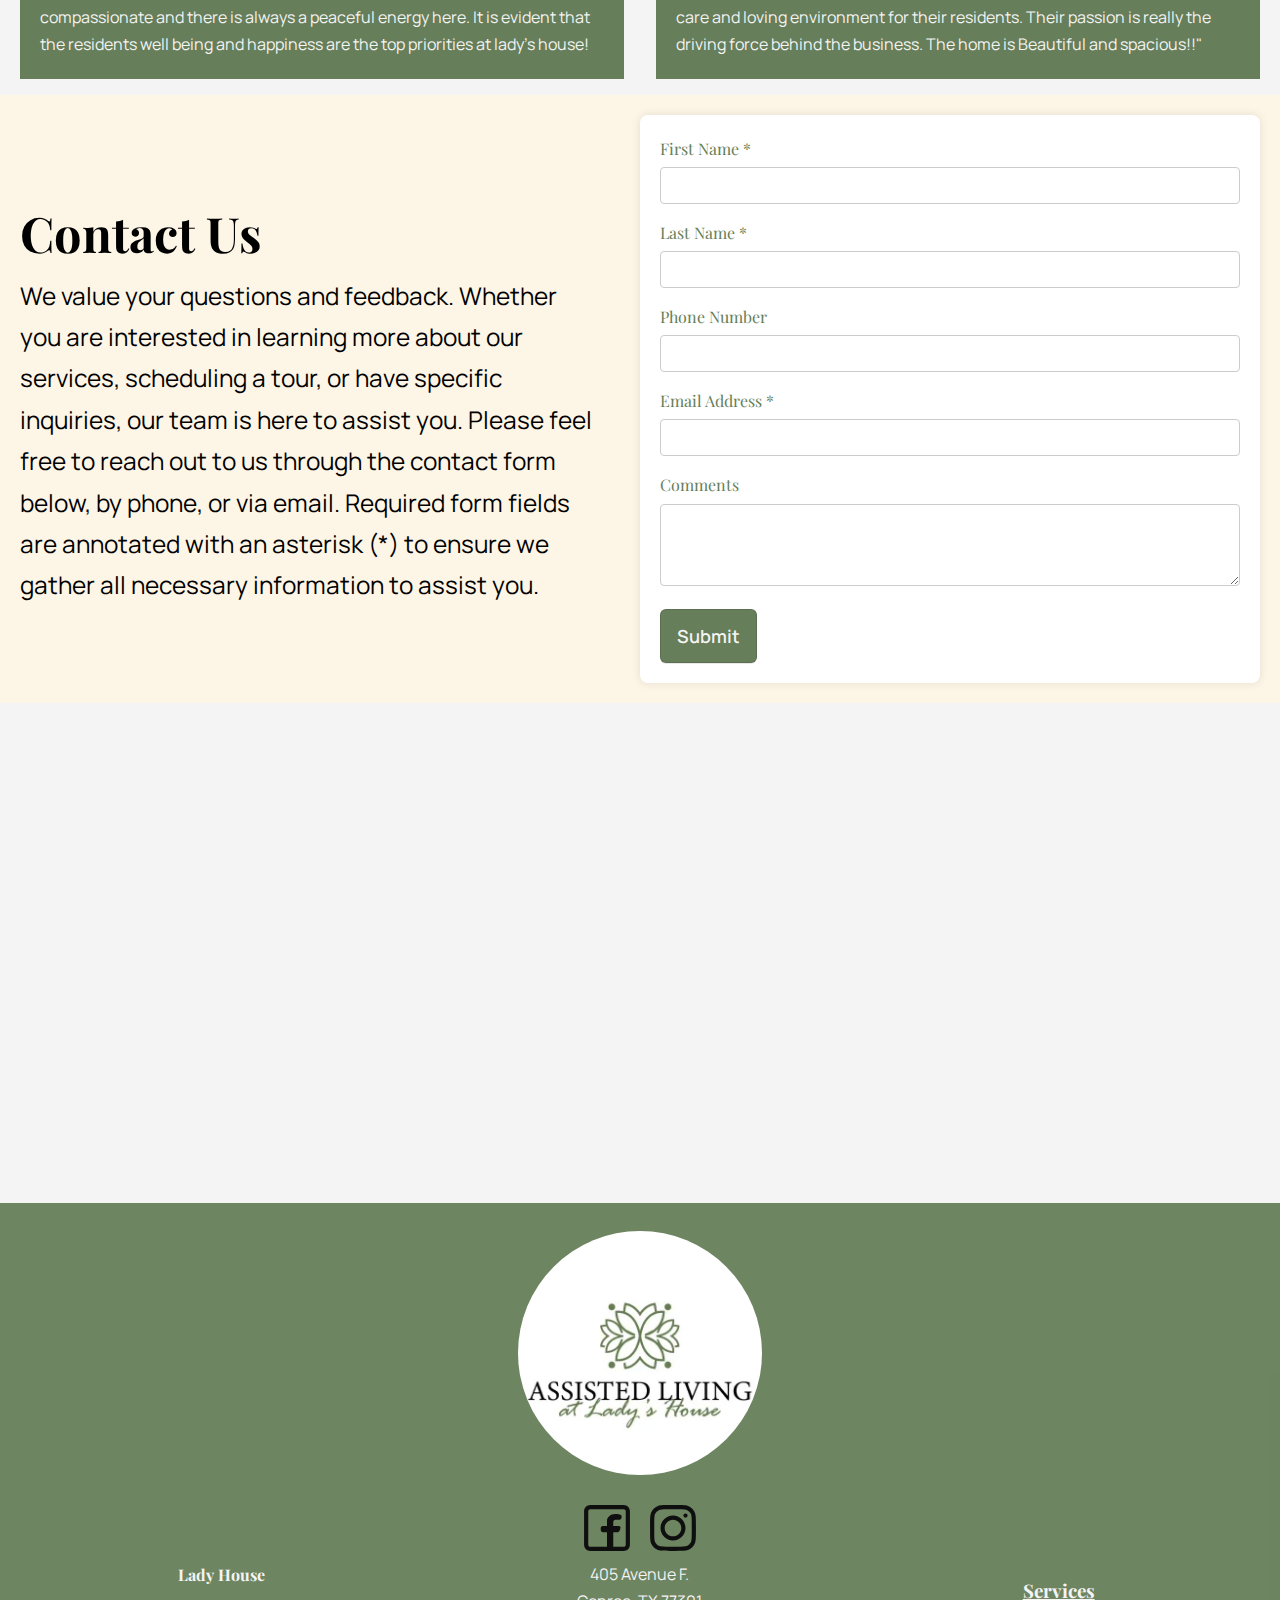
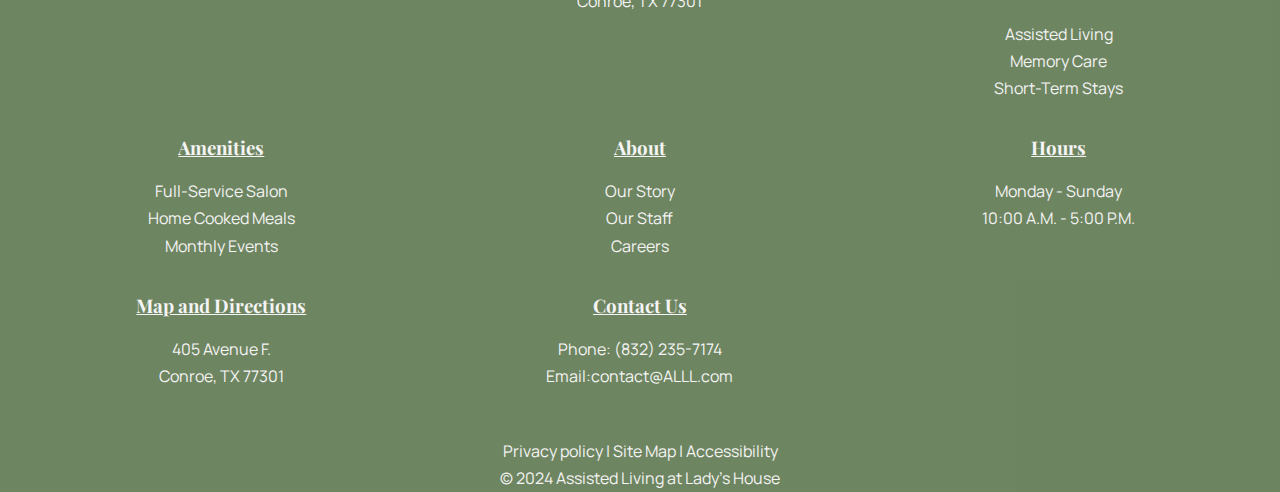
==== commit 6565e14d: "Add files via upload" ====
--- a/index.html
+++ b/index.html
@@ -39,11 +39,6 @@
         </li>
       </ul>
       <div class="button-container">
-        <!-- <button class="night-mode-toggle-button" name="night mode toggle button">
-          <svg width="28px" height="28px" viewBox="0 0 24 24" fill="none" xmlns="http://www.w3.org/2000/svg">
-            <path class="svg-night svg-day" d="M3.32031 11.6835C3.32031 16.6541 7.34975 20.6835 12.3203 20.6835C16.1075 20.6835 19.3483 18.3443 20.6768 15.032C19.6402 15.4486 18.5059 15.6834 17.3203 15.6834C12.3497 15.6834 8.32031 11.654 8.32031 6.68342C8.32031 5.50338 8.55165 4.36259 8.96453 3.32996C5.65605 4.66028 3.32031 7.89912 3.32031 11.6835Z" stroke="#000000" stroke-width="2" stroke-linecap="round" stroke-linejoin="round" />
-          </svg>
-        </button> -->
         <div class="hamburger">
           <span class="bar"></span>
           <span class="bar"></span>
@@ -56,8 +51,8 @@
   <section id="hero">
     <div class="content-container">
       <h1 class="text-shadow-drop-center">Assisted Living at Lady House</h1>
-      <p>Located in the historic Lady House near downtown Conroe, our family-owned assisted living facility is celebrated for its exceptional care and comfort. We are dedicated to making our residents feel at home, prioritizing their well-being and ensuring they receive the highest level of attention and comfort at all times.</p>
-      <a href="#" class="button">CONTACT US
+      <p>Located in Downtown Conroe, Texas, our family-owned assisted living facility provides compassionate care and a vibrant community where residents can enjoy a comfortable and fulfilling lifestyle.</p>
+      <a href="#" class="button">LEARN MORE
         <svg id="arrow-up-right" width="18" height="18" viewBox="0 0 16 22" fill="none" xmlns="http://www.w3.org/2000/svg" stroke="#f4f4f4">
         <path d="M7 17L17 7M17 7H8M17 7V16" stroke="#f4f4f4" stroke-width="2" stroke-linecap="round" stroke-linejoin="round"/>
         </svg>
@@ -72,9 +67,9 @@
         <p>10 A.M. - 5 P.M.</p>
         <p>405 Avenue F. Conroe, TX 77301</p>
       </li>
-      <li><a href="#" class="quick-connect-button">Call Us</a></li>
-      <li><a href="#" class="quick-connect-button">Schedule a Tour</a></li>
-      <li><a href="#" class="quick-connect-button">Learn More</a></li>
+      <li><a href="#" class="quick-connect-button">CALL US</a></li>
+      <li><a href="#" class="quick-connect-button">BOOK TOUR</a></li>
+      <li><a href="#" class="quick-connect-button">LEARN MORE</a></li>
     </ul>
   </div>
 
@@ -82,7 +77,7 @@
 
     <div class="services-section-container">
 
-      <section class="services-section ">
+      <section class="services-section">
         <div class="services-section-flex-container">
           <div class="flex-child">
             <div class="small-topper-left">WELCOME TO</div>
@@ -121,7 +116,7 @@
       </div>
       </section>
 
-      <section class="amenities-section ">
+      <section class="amenities-section">
         <!-- <img src="https://fakeimg.pl/300x200?font=bebas" alt="" srcset="" class="placeholder-image"> -->
         <h3 class="small-topper-center">AMENITIES</h3>
         <h1 class="heading-word-spacing">FEATURED AMENITIES</h1>
@@ -132,7 +127,7 @@
             <a href="#">Pet-Friendly Facility</a>
           </li>
           <li>
-            <img src="https://img.icons8.com/ios/50/home-salon.png" alt="home-salon">
+            <img width="50" height="50" src="https://img.icons8.com/ios/50/natural-food.png" alt="natural-food">
             <a href="#">Home Cooked Meals</a>
           </li>
           <li>
@@ -144,7 +139,7 @@
             <a href="#">High-Speed Wifi</a>
           </li>
         </ul>
-        <a href="#" class="button">AMENITIES
+        <a href="#" class="button">LEARN MORE
           <svg id="arrow-up-right" width="18" height="18" viewBox="0 0 16 22" fill="none" xmlns="http://www.w3.org/2000/svg" stroke="#f4f4f4">
           <path d="M7 17L17 7M17 7H8M17 7V16" stroke="#f4f4f4" stroke-width="2" stroke-linecap="round" stroke-linejoin="round"/>
           </svg>
@@ -293,6 +288,11 @@
     </div>
 
     <div class="footer-section-container">
+        <h2>Lady House</h2>
+        <address>
+          405 Avenue F.<br>
+          Conroe, TX 77301
+        </address>
 
       <section class="footer-section">
         <h3>Services</h3>
--- a/style.css
+++ b/style.css
@@ -15,8 +15,6 @@
   --box-shadow-minimal: rgba(0, 0, 0, 0.1) 0px 4px 12px;
 
   --box-shadow-prominent: rgba(0, 0, 0, 0.16) 0px 10px 36px 0px, rgba(0, 0, 0, 0.06) 0px 0px 0px 1px;
-
-  --section-padding: 5rem 1;
 }
 
 html {
@@ -54,10 +52,6 @@
 footer {
   background-color: var(--lady-house-green);
   width: 100%;
-}
-
-footer {
-  background-color: rgba(102, 126, 89, 0.95);
 }
 
 h1,
@@ -178,11 +172,12 @@
 .content-container h1 {
   font-size: clamp(2.5rem, 2.913rem + 0.4348vw, 2rem);
   max-width: 40ch;
-  text-shadow: 0px 0px 7px rgba(0, 0, 0, 0.35);
-}
+}
+
 
 .content-container p {
   max-width: 65ch;
+  font-size: 1.2rem;
 }
 
 
@@ -393,11 +388,6 @@
   box-shadow: rgba(20, 70, 32, 0.2) 0 1px 0 inset;
 }
 
-.heading-word-spacing {
-  letter-spacing: 0.05rem;
-  text-shadow: 0px 0px 7px rgba(0, 0, 0, 0.15);
-}
-
 /* ----------testimonial card ---------- */
 
 .testimonial-card {
@@ -484,6 +474,12 @@
 }
 
 /* --------- footer ---------- */
+
+footer {
+  padding: 0 1.25rem;
+  background-color: rgba(102, 126, 89, 0.95);
+  color: var(--wht);
+}
 
 .footer-img {
   max-width: auto;
@@ -494,9 +490,15 @@
   border-radius: 50%;
 }
 
+footer h2 {
+  font-size: 1rem;
+  
+}
+
 footer h3 {
   text-decoration: underline;
   margin: 0.75em 0;
+  color: var(--wht);
 }
 
 .small-topper-left {
@@ -549,7 +551,6 @@
 
 .map-and-directions {
   font-weight: bold;
-  color: black;
   font-family: var(--heading-font);
 }
 
@@ -566,16 +567,12 @@
 address {
   font-family: var(--body-font);
   color: var(--wht);
+  font-style: normal;
 }
 
 address > * {
-  /* line-height: 2rem; */
   color: var(--wht);
   font-style: normal;
-}
-
-address h3 {
-  color: black;
 }
 
 address a:hover {
@@ -596,6 +593,7 @@
   flex-direction: column;
   color: var(--wht);
   font-family: var(--body-font);
+  margin-top: 3rem;
 }
 
 iframe {
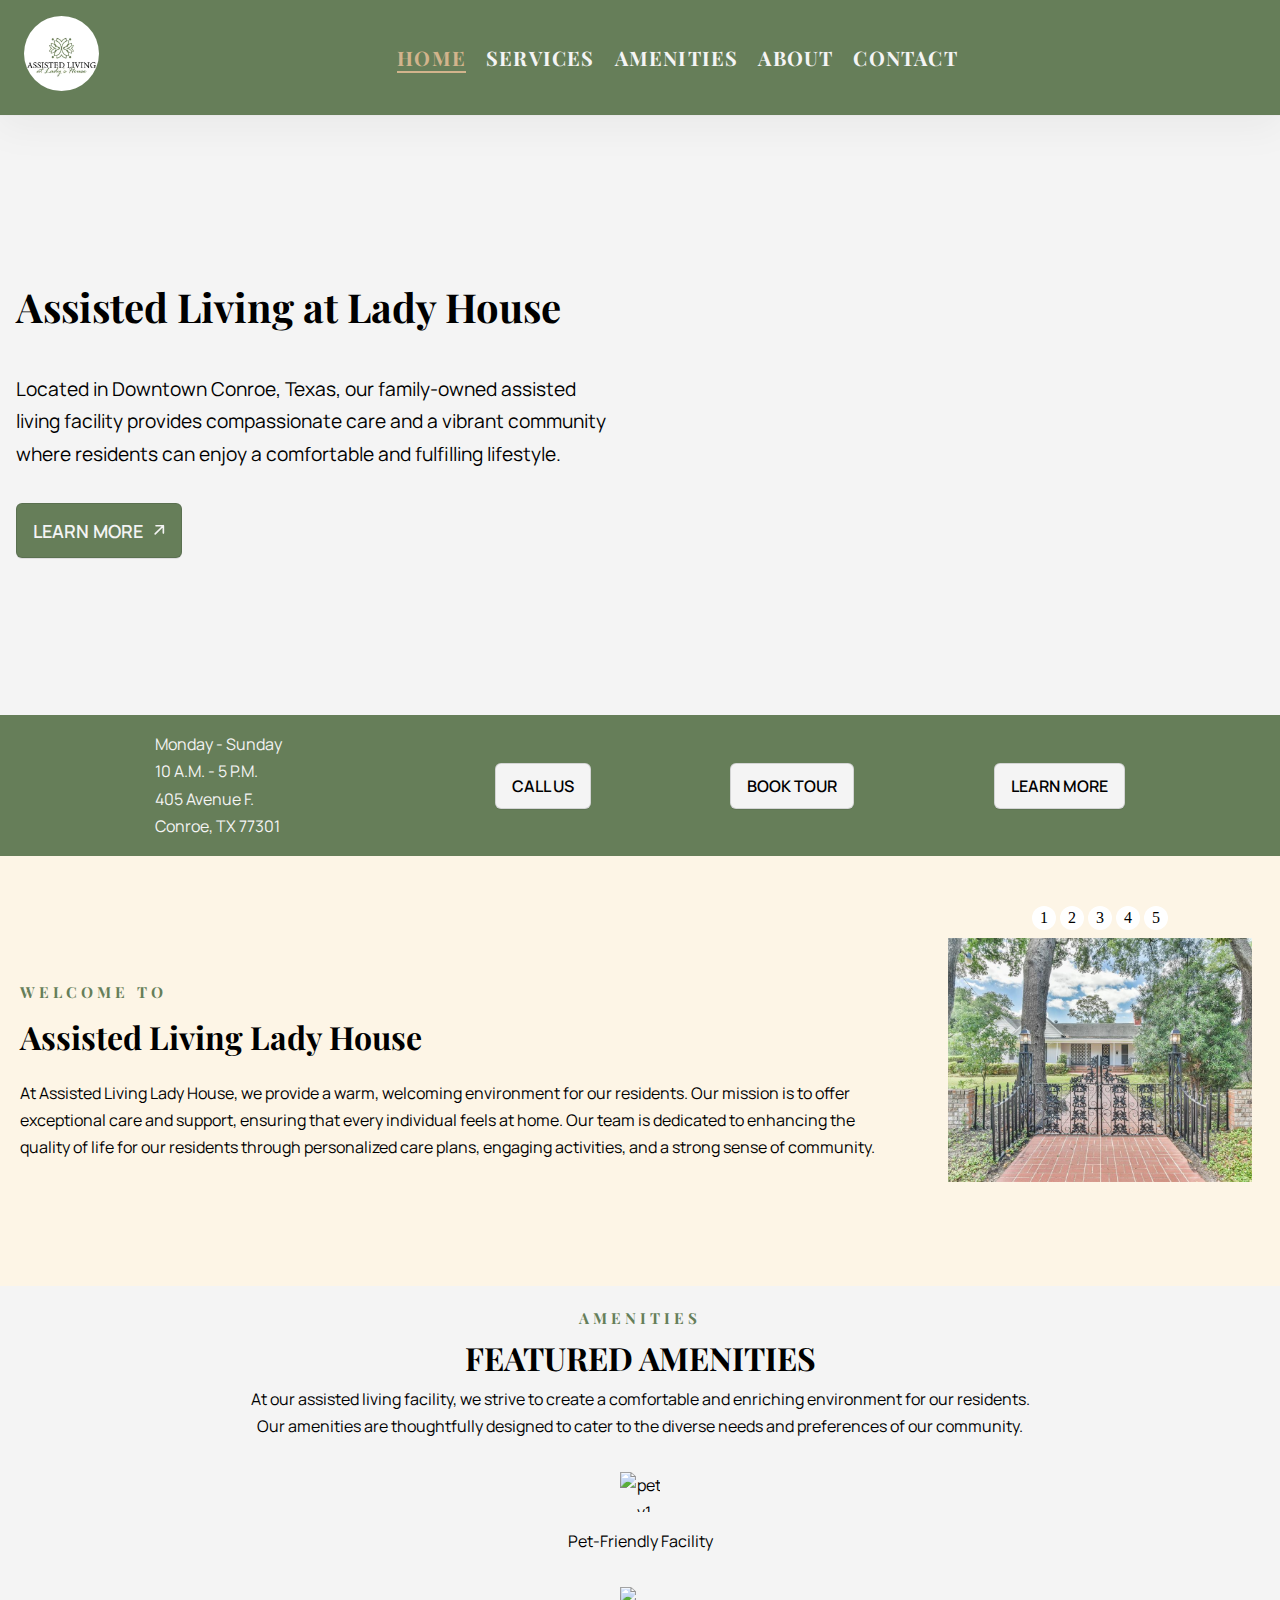
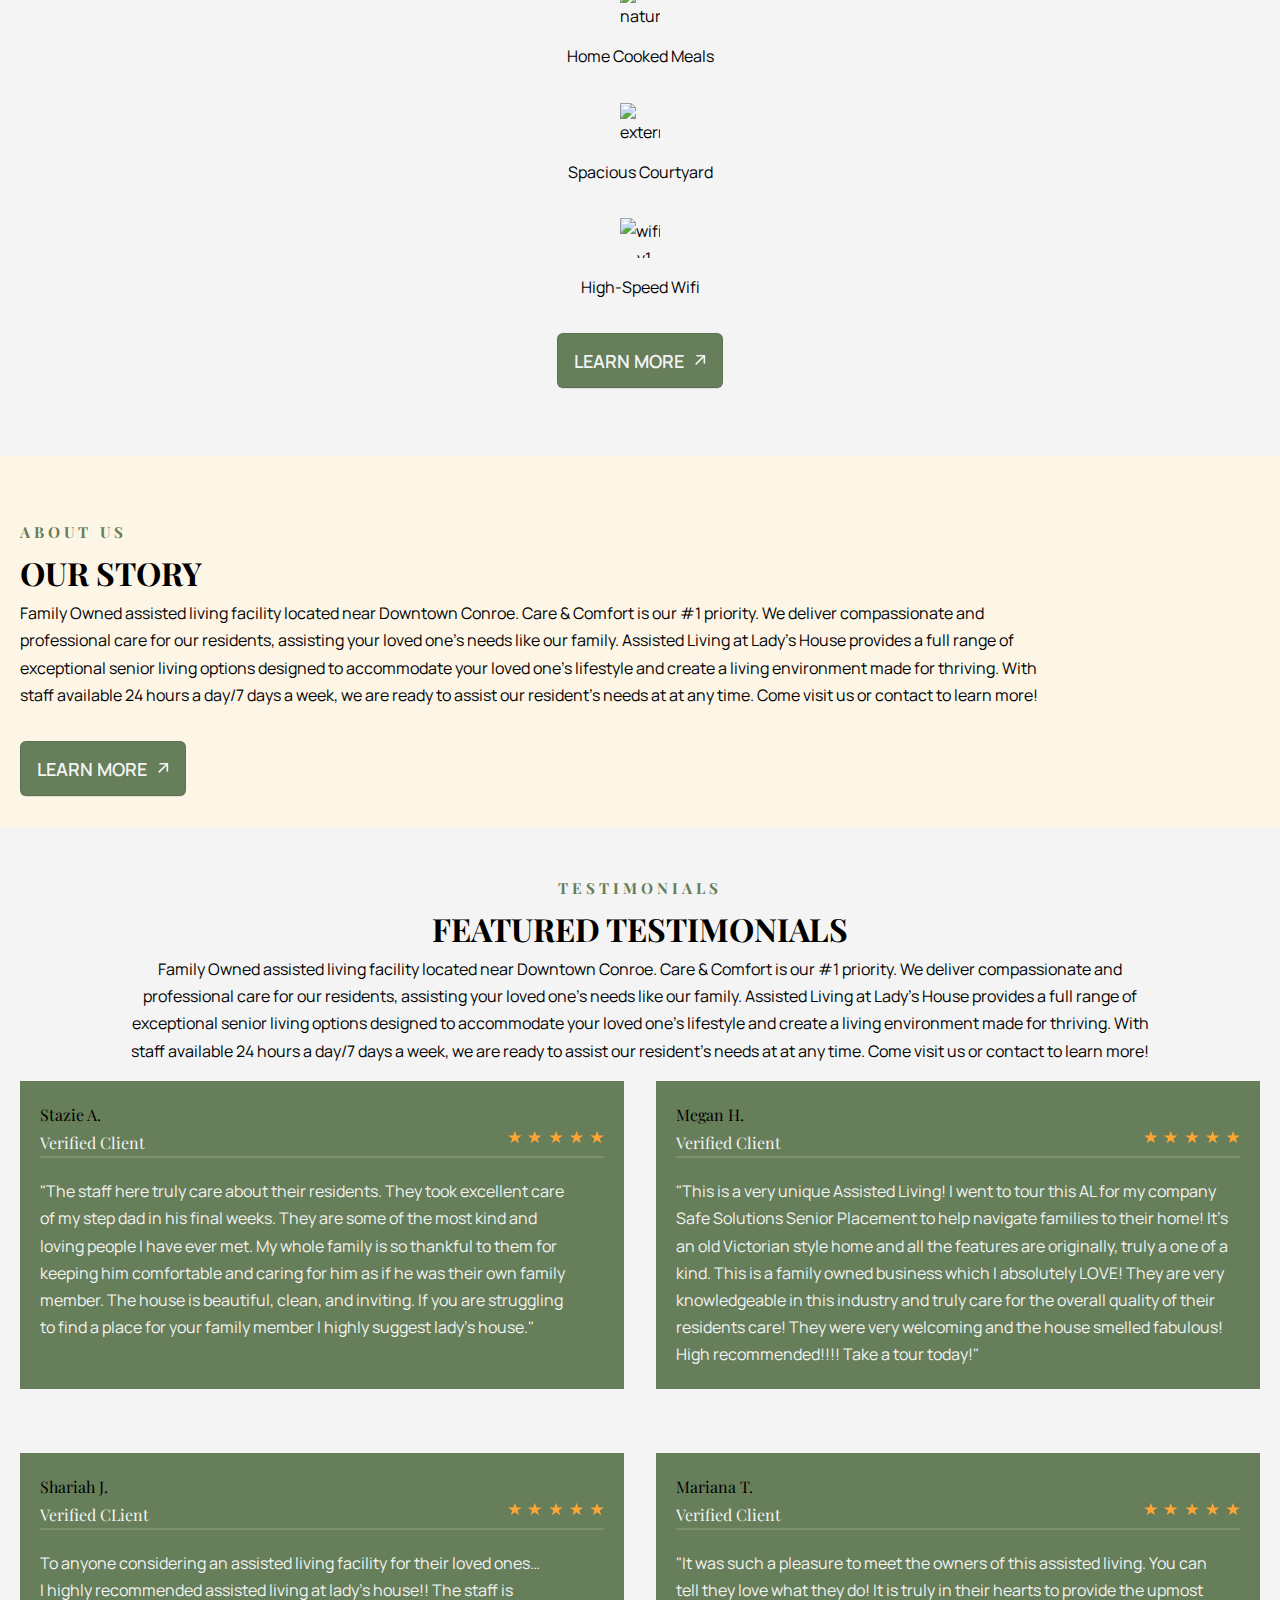
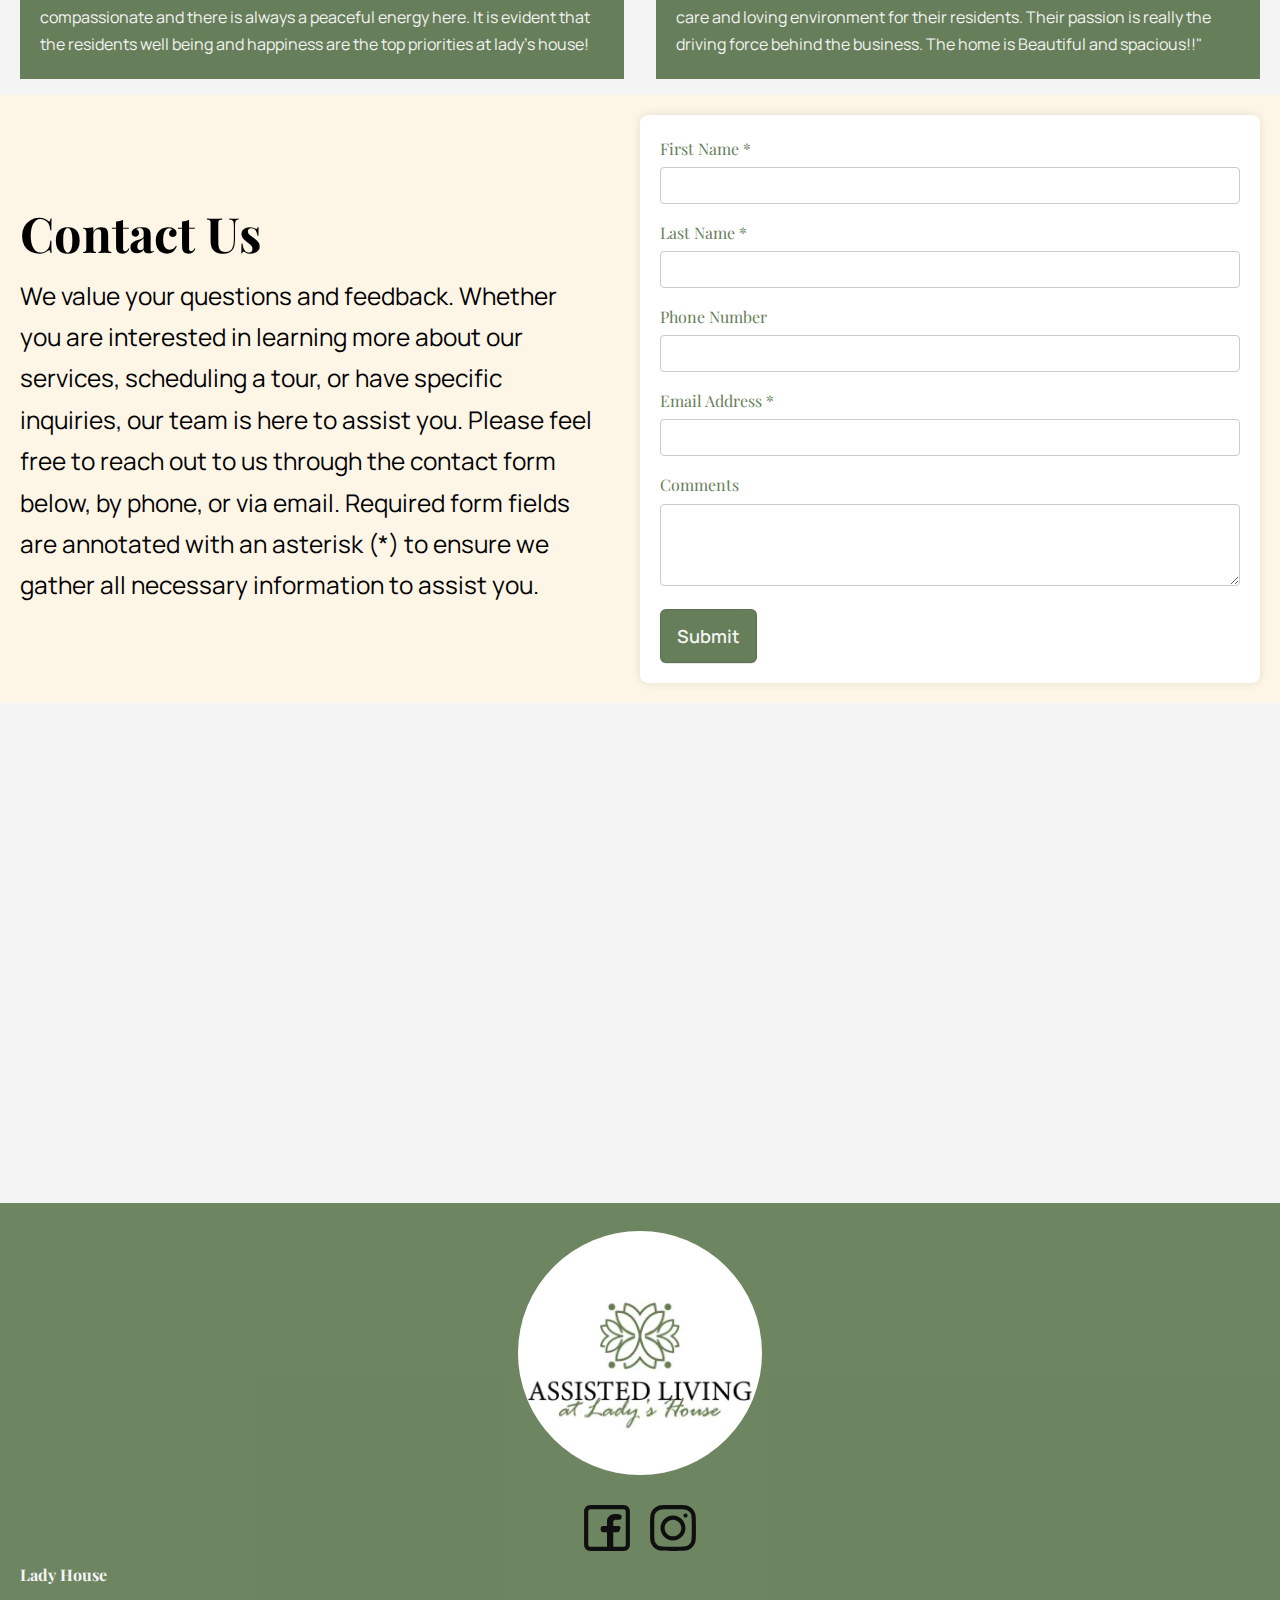
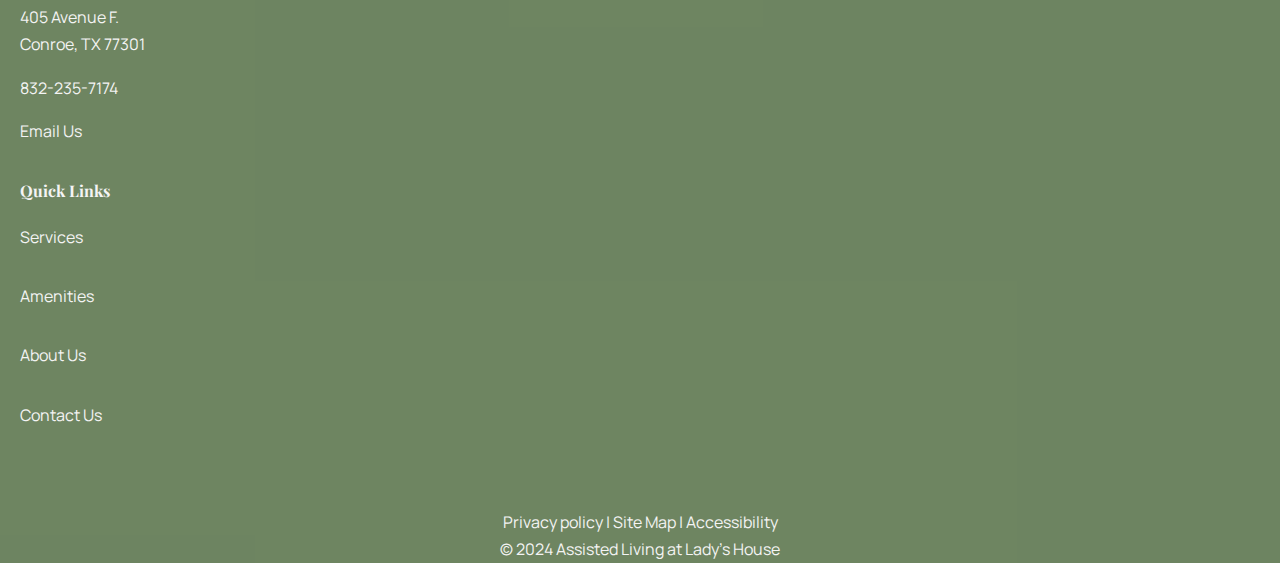
==== commit 04e28992: "Add files via upload" ====
--- a/index.html
+++ b/index.html
@@ -53,7 +53,7 @@
       <h1 class="text-shadow-drop-center">Assisted Living at Lady House</h1>
       <p>Located in Downtown Conroe, Texas, our family-owned assisted living facility provides compassionate care and a vibrant community where residents can enjoy a comfortable and fulfilling lifestyle.</p>
       <a href="#" class="button">LEARN MORE
-        <svg id="arrow-up-right" width="18" height="18" viewBox="0 0 16 22" fill="none" xmlns="http://www.w3.org/2000/svg" stroke="#f4f4f4">
+        <svg width="18" height="18" viewBox="0 0 16 22" fill="none" xmlns="http://www.w3.org/2000/svg" stroke="#f4f4f4">
         <path d="M7 17L17 7M17 7H8M17 7V16" stroke="#f4f4f4" stroke-width="2" stroke-linecap="round" stroke-linejoin="round"/>
         </svg>
       </a>
@@ -93,31 +93,35 @@
             <a href="#slide-5">5</a>
           
             <div class="slides">
+
               <div id="slide-1">
-                <img class="flex-child" src="assets/images/front-gate.png" alt="" srcset="" class="placeholder-image">
-              </div>
+                <img class="flex-child placeholder-image" src="assets/images/front-gate.png" alt="Front Gate">
+              </div>
+
               <div id="slide-2">
-                <img class="flex-child" src="assets/images/master bed.png" alt="" srcset="" class="placeholder-image">
-              
-              </div>
+                <img class="flex-child placeholder-image" src="assets/images/master-bed.png" alt="">
+              </div>
+
               <div id="slide-3">
-                <img class="flex-child" src="assets/images/2024-05-15 (1).jpg" alt="" srcset="" class="placeholder-image">
-              </div>
+                <img class="flex-child placeholder-image" src="assets/images/2024-05-15(1).jpg" alt="">
+              </div>
+
               <div id="slide-4">
-                <img src="assets/images/2024-05-15.jpg" alt="" srcset="">
-              </div>
+                <img src="assets/images/2024-05-15.jpg" alt="">
+              </div>
+
               <div id="slide-5">
-                <img class="flex-child" src="assets/images/2024-05-15 (2).jpg" alt="" srcset="" class="placeholder-image">
-              </div>
-            </div>
-          </div>
-          
-        <!-- <img class="flex-child" src="assets/images/front-gate.png" alt="" srcset="" class="placeholder-image"> -->
-      </div>
+                <img class="flex-child placeholder-image" src="assets/images/2024-05-15(2).jpg" alt="">
+              </div>
+
+            </div>
+
+          </div>
+        </div>
       </section>
 
       <section class="amenities-section">
-        <!-- <img src="https://fakeimg.pl/300x200?font=bebas" alt="" srcset="" class="placeholder-image"> -->
+        <!-- <img src="https://fakeimg.pl/300x200?font=bebas" alt="" ="" class="placeholder-image"> -->
         <h3 class="small-topper-center">AMENITIES</h3>
         <h1 class="heading-word-spacing">FEATURED AMENITIES</h1>
         <p>At our assisted living facility, we strive to create a comfortable and enriching environment for our residents. Our amenities are thoughtfully designed to cater to the diverse needs and preferences of our community.</p>
@@ -131,28 +135,28 @@
             <a href="#">Home Cooked Meals</a>
           </li>
           <li>
-            <img src="https://img.icons8.com/external-line-adri-ansyah/64/external-restaurant-restaurant-line-adri-ansyah-2.png" alt="external-restaurant-restaurant-line-adri-ansyah-2"/>
+            <img src="https://img.icons8.com/external-line-adri-ansyah/64/external-restaurant-restaurant-line-adri-ansyah-2.png" alt="external-restaurant-restaurant-line-adri-ansyah-2">
             <a href="#">Spacious Courtyard</a>
           </li>
           <li>
-            <img src="https://img.icons8.com/ios/50/wifi--v1.png" alt="wifi--v1"/>
+            <img src="https://img.icons8.com/ios/50/wifi--v1.png" alt="wifi--v1">
             <a href="#">High-Speed Wifi</a>
           </li>
         </ul>
         <a href="#" class="button">LEARN MORE
-          <svg id="arrow-up-right" width="18" height="18" viewBox="0 0 16 22" fill="none" xmlns="http://www.w3.org/2000/svg" stroke="#f4f4f4">
+          <svg width="18" height="18" viewBox="0 0 16 22" fill="none" xmlns="http://www.w3.org/2000/svg" stroke="#f4f4f4">
           <path d="M7 17L17 7M17 7H8M17 7V16" stroke="#f4f4f4" stroke-width="2" stroke-linecap="round" stroke-linejoin="round"/>
           </svg>
         </a>
       </section>
 
       <section class="about-section">
-        <img src="https://fakeimg.pl/300x200?font=bebas" alt="" srcset="" class="placeholder-image">
+        <img src="https://fakeimg.pl/300x200?font=bebas" alt="" class="placeholder-image">
         <h3 class="small-topper-left">ABOUT US</h3>
         <h1 class="heading-word-spacing">OUR STORY</h1>
         <p class="hero-text-left">Family Owned assisted living facility located near Downtown Conroe. Care & Comfort is our #1 priority. We deliver compassionate and professional care for our residents, assisting your loved one’s needs like our family. Assisted Living at Lady's House provides a full range of exceptional senior living options designed to accommodate your loved one's lifestyle and create a living environment made for thriving. With staff available 24 hours a day/7 days a week, we are ready to assist our resident's needs at at any time. Come visit us or contact to learn more!</p>
         <a href="#" class="button">LEARN MORE
-          <svg id="arrow-up-right" width="18" height="18" viewBox="0 0 16 22" fill="none" xmlns="http://www.w3.org/2000/svg" stroke="#f4f4f4">
+          <svg width="18" height="18" viewBox="0 0 16 22" fill="none" xmlns="http://www.w3.org/2000/svg" stroke="#f4f4f4">
           <path d="M7 17L17 7M17 7H8M17 7V16" stroke="#f4f4f4" stroke-width="2" stroke-linecap="round" stroke-linejoin="round"/>
           </svg>
         </a>
@@ -164,7 +168,6 @@
         <p class="hero-text-left">Family Owned assisted living facility located near Downtown Conroe. Care & Comfort is our #1 priority. We deliver compassionate and professional care for our residents, assisting your loved one’s needs like our family. Assisted Living at Lady's House provides a full range of exceptional senior living options designed to accommodate your loved one's lifestyle and create a living environment made for thriving. With staff available 24 hours a day/7 days a week, we are ready to assist our resident's needs at at any time. Come visit us or contact to learn more!</p>
 
         <div class="testimonial-card-container">
-
           <div class="testimonial-card">
             <span class="name">Stazie A.</span>
             <div class="member-score">
@@ -232,7 +235,7 @@
         </div>
 
       </section>
-
+      
     </div>
 
     <div class="form-container">
@@ -240,7 +243,6 @@
         <h1>Contact Us</h1>
         <p>We value your questions and feedback. Whether you are interested in learning more about our services, scheduling a tour, or have specific inquiries, our team is here to assist you. Please feel free to reach out to us through the contact form below, by phone, or via email. Required form fields are annotated with an asterisk (*) to ensure we gather all necessary information to assist you.</p>
       </section>
-      </section>
       <form class="responsive-form" action="https://formsubmit.co/allhtx23@gmail.com" method="POST">
         <div class="form-group">
           <label for="first-name">First Name *</label>
@@ -266,7 +268,7 @@
       </form>
     </div>
 
-    <iframe src="https://www.google.com/maps/embed?pb=!1m18!1m12!1m3!1d3444.493459348981!2d-95.45412232443613!3d30.308478874791774!2m3!1f0!2f0!3f0!3m2!1i1024!2i768!4f13.1!3m3!1m2!1s0x86473908b0d70925%3A0xa80525f96563a022!2sAssisted%20Living%20at%20Lady&#39;s%20House!5e0!3m2!1sen!2sus!4v1715934668899!5m2!1sen!2sus" height="300" style="border:0;" allowfullscreen="" loading="lazy" referrerpolicy="no-referrer-when-downgrade" title="Location of Assisted Living at Lady's House"></iframe>
+    <iframe src="https://www.google.com/maps/embed?pb=!1m18!1m12!1m3!1d3444.493459348981!2d-95.45412232443613!3d30.308478874791774!2m3!1f0!2f0!3f0!3m2!1i1024!2i768!4f13.1!3m3!1m2!1s0x86473908b0d70925%3A0xa80525f96563a022!2sAssisted%20Living%20at%20Lady39;s%20House!5e0!3m2!1sen!2sus!4v1715934668899!5m2!1sen!2sus" height="300" style="border:0;" allowfullscreen="" loading="lazy" referrerpolicy="no-referrer-when-downgrade" title="Location of Assisted Living at Lady's House"></iframe>
 
   </main>
 
@@ -288,53 +290,25 @@
     </div>
 
     <div class="footer-section-container">
+      <div class="contact-info">
         <h2>Lady House</h2>
         <address>
           405 Avenue F.<br>
           Conroe, TX 77301
         </address>
-
-      <section class="footer-section">
-        <h3>Services</h3>
-        <a href="#">Assisted Living</a>
-        <a href="#">Memory Care</a>
-        <a href="#">Short-Term Stays</a>
-      </section>
-
-      <section class="footer-section">
-        <h3>Amenities</h3>
-        <a href="#">Full-Service Salon</a>
-        <a href="#">Home Cooked Meals</a>
-        <a href="#">Monthly Events</a>
-      </section>
-
-      <section class="footer-section">
-        <h3>About</h3>
-        <a href="#">Our Story</a>
-        <a href="#">Our Staff</a>
-        <a href="#">Careers</a>
-      </section>
-
-      <section class="footer-section hours">
-        <h3>Hours</h3>
-        <p>Monday - Sunday</p>
-        <p>10:00 A.M. - 5:00 P.M.</p>
-      </section>
-
-      <section class="footer-section">
-        <h3><a href="https://www.google.com/maps?q=30.312231549598465, -95.45764651727825" class="map-and-directions" target="_blank">Map and Directions</a></h3>
-        <address>
-          405 Avenue F.<br>
-          Conroe, TX 77301
-        </address>
-      </section>
-
-      <section class="footer-section">
-        <h3>Contact Us</h3>
-        <a href="tel:832-235-7174">Phone: (832) 235-7174</a>
-        <a href="mailto:contact@assistedlivingladyhouse.com"> Email:contact@ALLL.com</a>
-      </section>
-
+        <a href="tel:832-235-7174">832-235-7174</a>
+        <a href="mailto:contact@assistedlivingladyhouse.com"> Email Us</a>
+      </div>
+
+        <section class="quick-links-container">
+          <h1>Quick Links</h1>
+          <div class="links">
+            <a href="#">Services</a>
+            <a href="#">Amenities</a>
+            <a href="#">About Us</a>
+            <a href="#">Contact Us</a>
+          </div>
+        </section>
     </div>
 
     <div class="footer-bottom-container">
--- a/style.css
+++ b/style.css
@@ -520,6 +520,7 @@
 
 footer {
   overflow: hidden;
+  font-size: 1rem;
 }
 
 footer ul {
@@ -536,32 +537,12 @@
 footer a {
   font-family: var(--body-font);
   color: var(--wht);
-  /* margin: .5em 0; */
-}
-
-.footer-section {
+}
+
+.contact-info {
   display: flex;
   flex-direction: column;
-  /* margin-top: .5rem; */
-}
-
-.hours p {
-  color: var(--wht);
-}
-
-.map-and-directions {
-  font-weight: bold;
-  font-family: var(--heading-font);
-}
-
-a[href^="tel:"],
-a[href^="mailto:"] {
-  color: var(--wht);
-}
-
-footer > * {
-  /* padding: 0.5rem 1rem;
-  text-align: left; */
+  gap: 1rem;
 }
 
 address {
@@ -570,22 +551,31 @@
   font-style: normal;
 }
 
-address > * {
-  color: var(--wht);
-  font-style: normal;
-}
-
 address a:hover {
   border-bottom: 2px solid var(--wht);
 }
 
-address span {
-  font-family: var(--body-font);
-  color: var(--wht);
-}
-
-address a {
-  color: var(--wht);
+.quick-links-container {
+  margin: 2rem 0;
+}
+
+.quick-links-container h1 {
+  font-size: 1rem;
+  padding-bottom: 1.25rem;
+}
+
+.links {
+  /* display: grid;
+  grid-template-columns: repeat(2, 1fr);
+  grid-template-rows: repeat(2, 1fr);
+  gap: 1rem;
+  padding: 1rem 0;
+  max-width: 50%; */
+
+  display: flex;
+  flex-direction: column;
+  gap: 2rem;
+
 }
 
 .copyright-container {
@@ -596,6 +586,7 @@
   margin-top: 3rem;
 }
 
+/* google maps */
 iframe {
   display: block;
   width: 100%;
@@ -825,14 +816,14 @@
   .services-section-flex-container {
     flex-direction: row;
   }
-
+/* 
   .footer-section-container {
     display: grid;
     grid-template-columns: repeat(3, 1fr);
     grid-template-rows: repeat(2, 1fr);
     gap: 1rem;
     text-align: center;
-  }
+  } */
 
   iframe {
     height: 500px;
